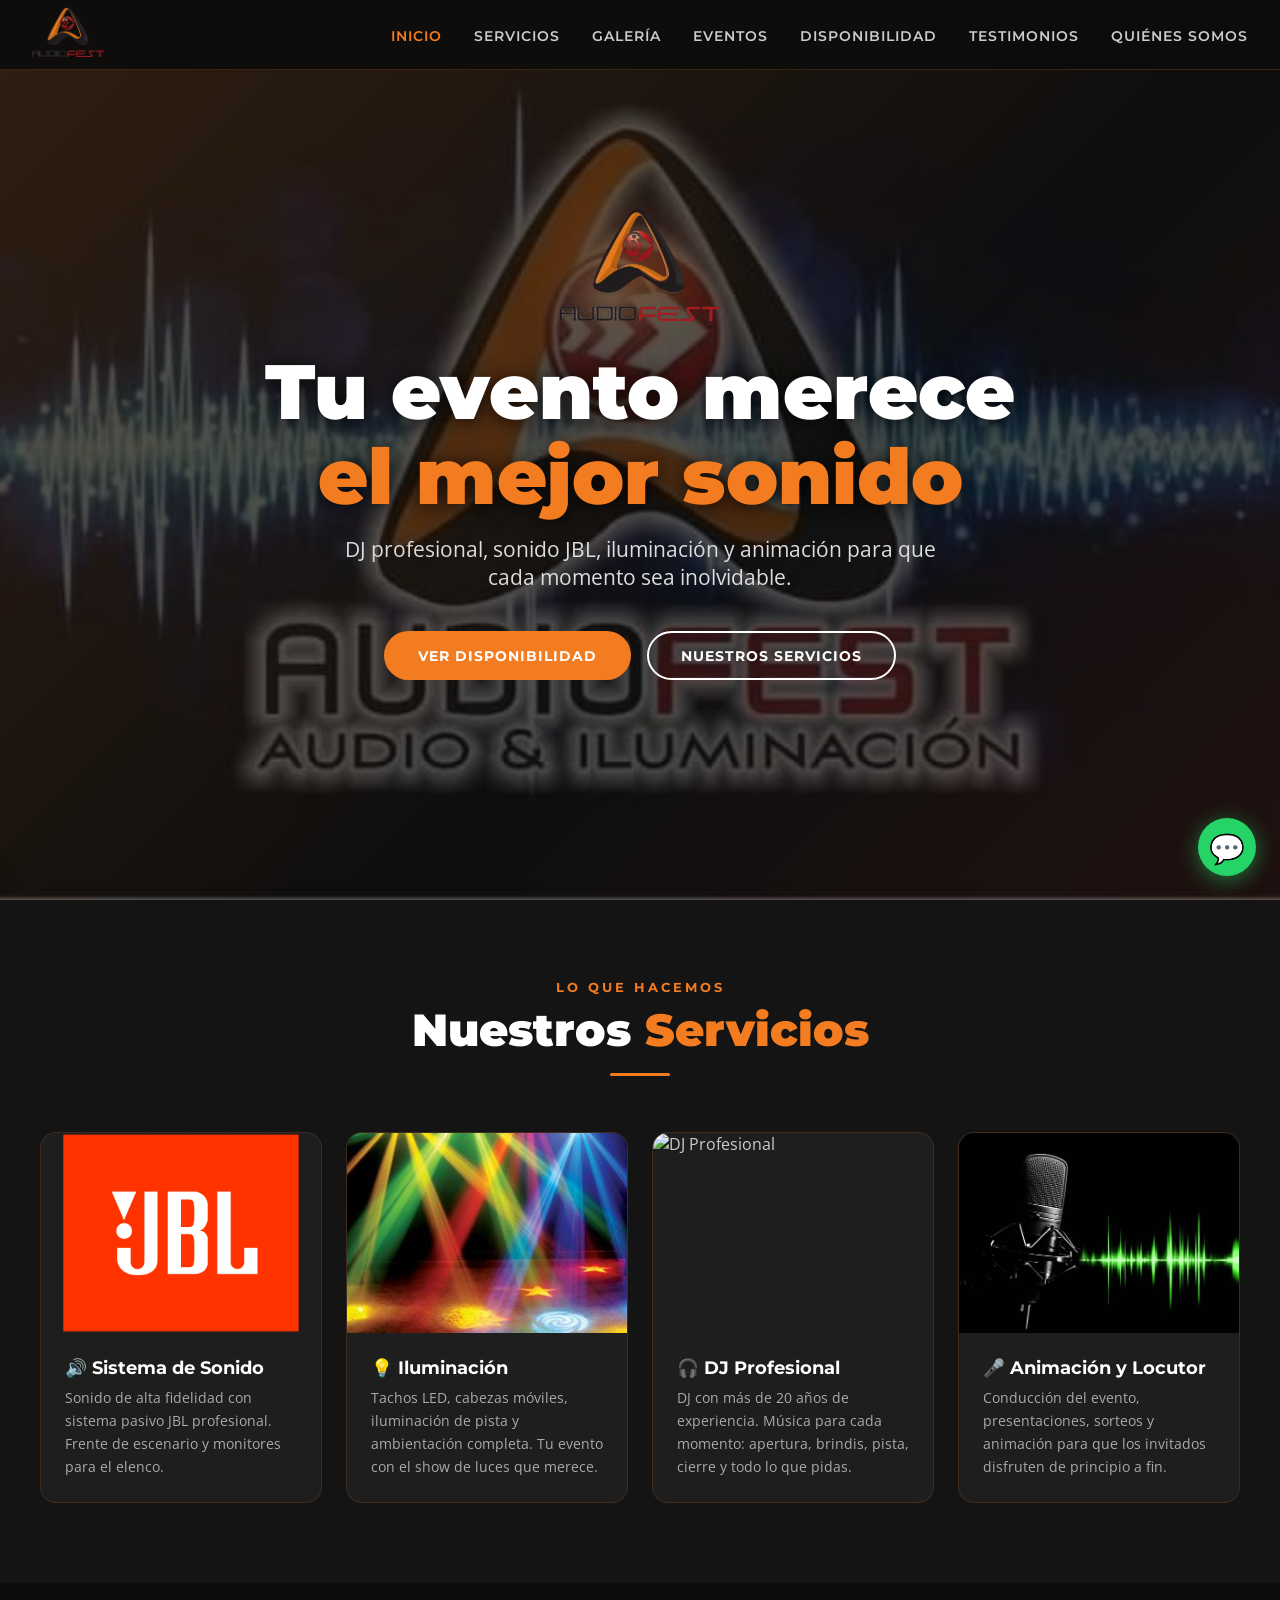
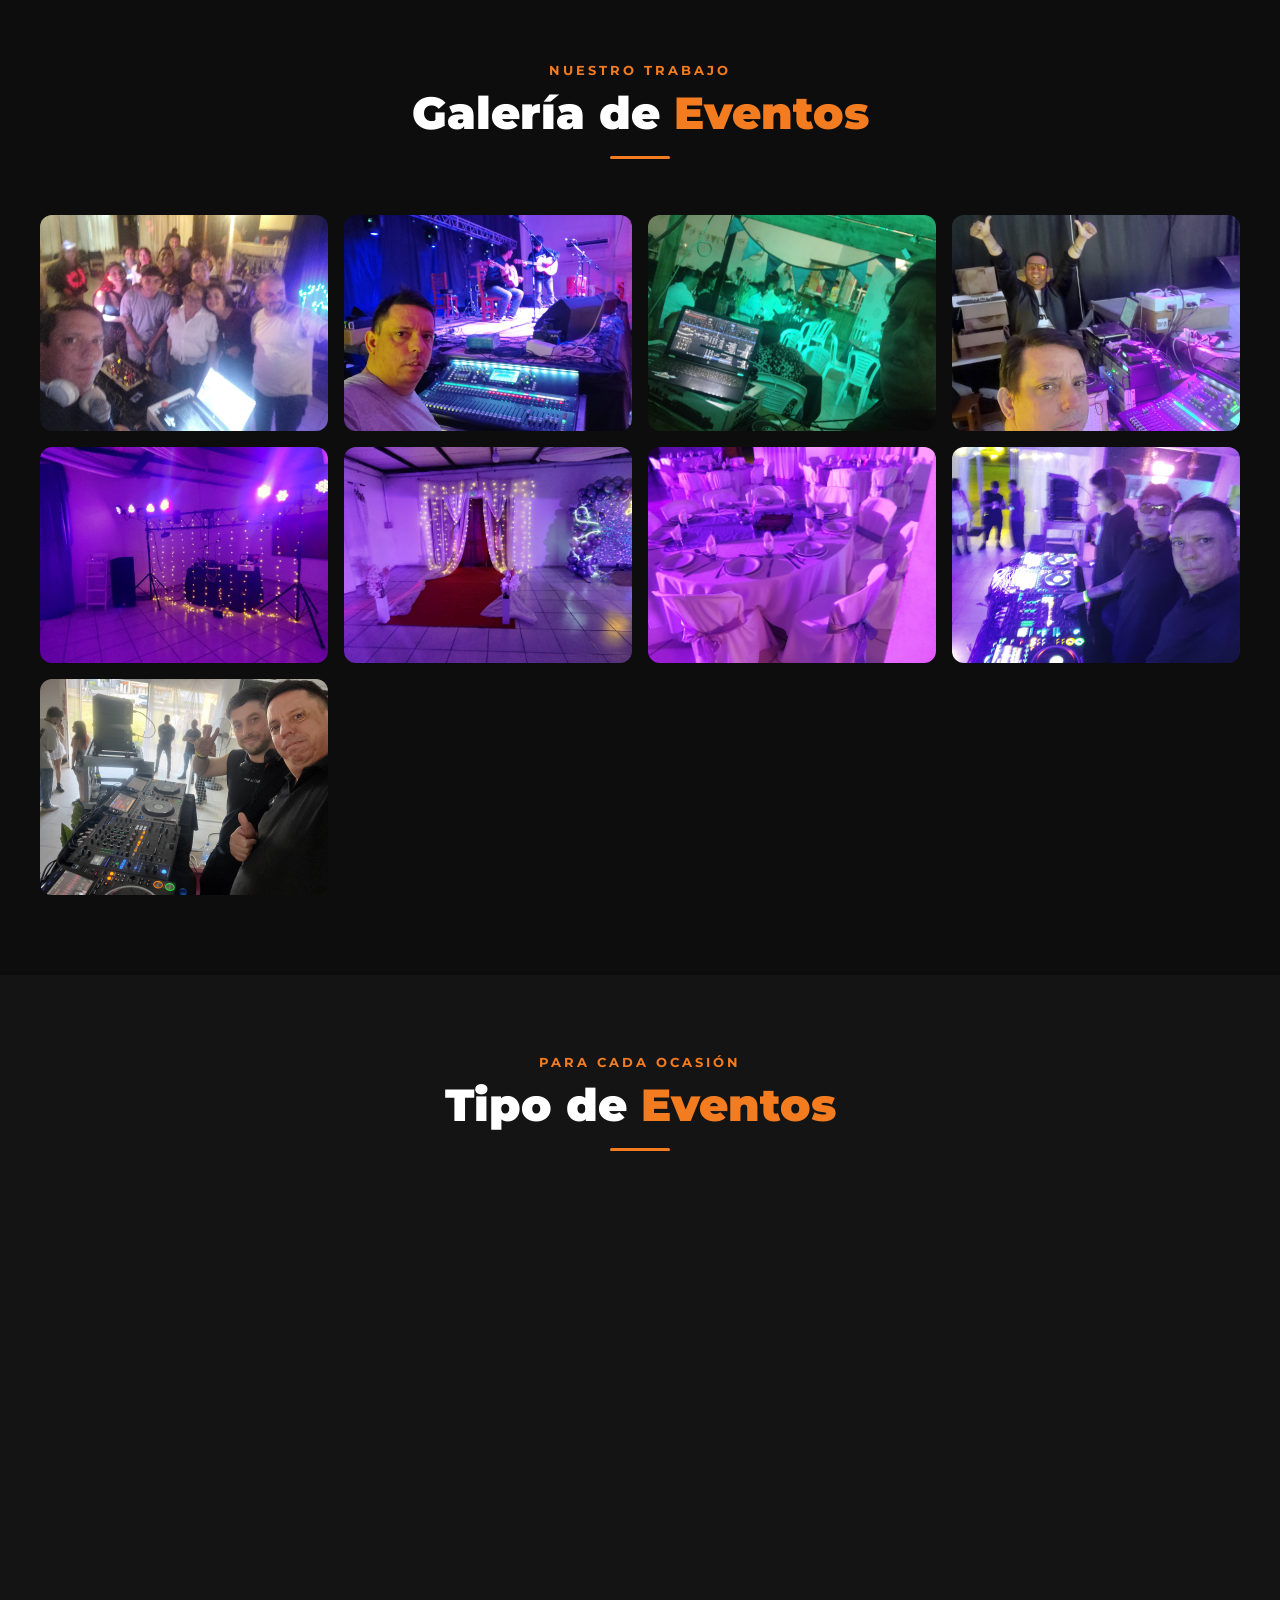
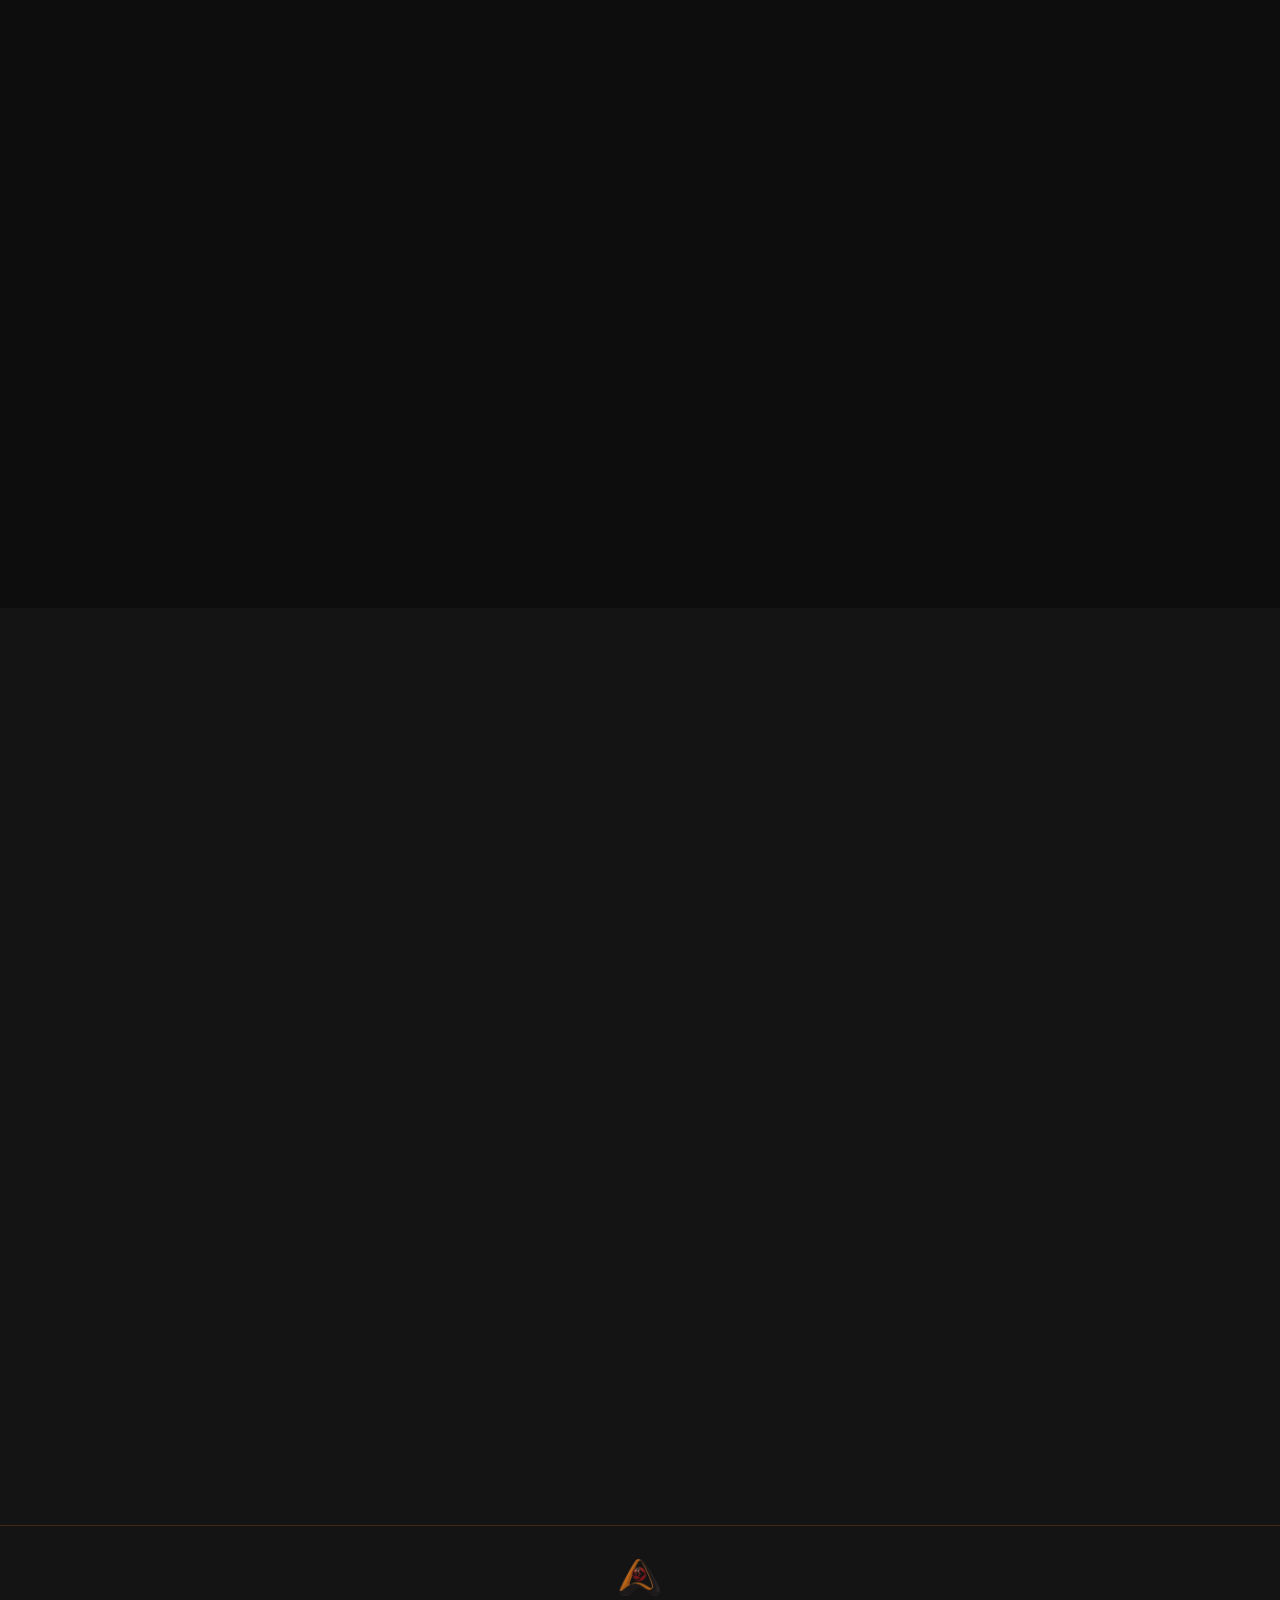
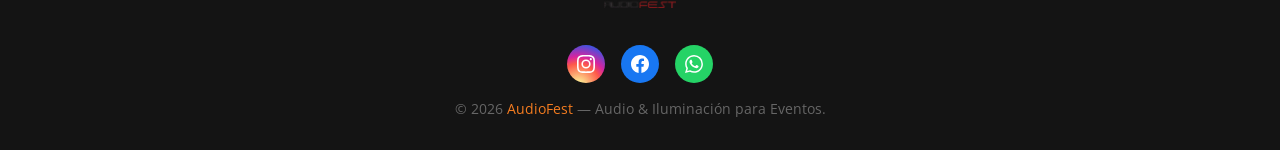
==== index.html @ 9af4e023 "Agregar testimonio de Neftalí Navarro" ====
<!DOCTYPE html>
<html lang="es">
<head>
<meta charset="UTF-8">
<meta name="viewport" content="width=device-width, initial-scale=1.0">
<title>AudioFest — Audio & Iluminación para Eventos</title>
<meta name="google-site-verification" content="d9db3b91c1f3fc4f">
<meta name="description" content="AudioFest — DJ, sonido profesional JBL, iluminación y animación para casamientos, cumpleaños de 15, eventos empresariales y más.">
<link rel="icon" href="logo.png">
<link href="https://fonts.googleapis.com/css2?family=Montserrat:wght@400;600;700;900&family=Open+Sans:wght@400;600&display=swap" rel="stylesheet">
<style>
  :root {
    --naranja: #f47c20;
    --naranja-dark: #d4650e;
    --rojo: #c0392b;
    --negro: #0d0d0d;
    --gris-dark: #141414;
    --gris-mid: #1e1e1e;
    --gris-light: #2a2a2a;
    --blanco: #ffffff;
    --texto: #cccccc;
  }
  *, *::before, *::after { box-sizing: border-box; margin: 0; padding: 0; }
  html { scroll-behavior: smooth; }
  body { font-family: 'Open Sans', sans-serif; background: var(--negro); color: var(--texto); overflow-x: hidden; }

  /* ═══ NAV ═══ */
  nav {
    position: fixed; top: 0; width: 100%; z-index: 1000;
    background: rgba(13,13,13,0.95); backdrop-filter: blur(10px);
    padding: 0 2rem; display: flex; align-items: center; justify-content: space-between;
    height: 70px; border-bottom: 1px solid rgba(244,124,32,0.2);
  }
  .nav-logo img { height: 50px; }
  .nav-links { display: flex; gap: 2rem; list-style: none; }
  .nav-links a {
    color: var(--texto); text-decoration: none; font-family: 'Montserrat', sans-serif;
    font-weight: 600; font-size: .85rem; letter-spacing: 1px; text-transform: uppercase;
    transition: color .3s;
  }
  .nav-links a:hover { color: var(--naranja); }
  .nav-links a.active { color: var(--naranja); }
  .nav-toggle { display: none; flex-direction: column; gap: 5px; cursor: pointer; }
  .nav-toggle span { width: 25px; height: 2px; background: var(--blanco); transition: .3s; }

  /* ═══ HERO ═══ */
  #inicio {
    min-height: 100vh; display: flex; align-items: center; justify-content: center;
    position: relative; overflow: hidden; padding-top: 70px;
  }
  #inicio::before {
    content: ''; position: absolute; inset: 0;
    background: url('hero.jpg') center/cover no-repeat;
    filter: brightness(0.3); z-index: 0;
  }
  #inicio::after {
    content: ''; position: absolute; inset: 0;
    background: linear-gradient(135deg, rgba(244,124,32,0.15) 0%, transparent 60%, rgba(192,57,43,0.1) 100%);
    z-index: 1;
  }
  .hero-content { position: relative; z-index: 2; text-align: center; padding: 2rem; }
  .hero-logo { width: 160px; margin-bottom: 1.5rem; filter: drop-shadow(0 0 30px rgba(244,124,32,0.5)); }
  .hero-title {
    font-family: 'Montserrat', sans-serif; font-weight: 900;
    font-size: clamp(2.5rem, 6vw, 5rem); color: var(--blanco);
    line-height: 1.1; margin-bottom: 1rem;
    text-shadow: 0 2px 20px rgba(0,0,0,0.8);
  }
  .hero-title span { color: var(--naranja); }
  .hero-sub {
    font-size: clamp(1rem, 2vw, 1.3rem); color: #ddd;
    margin-bottom: 2.5rem; max-width: 600px; margin-left: auto; margin-right: auto;
  }
  .hero-btns { display: flex; gap: 1rem; justify-content: center; flex-wrap: wrap; }
  .btn {
    padding: .85rem 2rem; border-radius: 50px; font-family: 'Montserrat', sans-serif;
    font-weight: 700; font-size: .9rem; letter-spacing: 1px; text-transform: uppercase;
    cursor: pointer; text-decoration: none; transition: all .3s; border: 2px solid transparent;
    display: inline-block;
  }
  .btn-primary { background: var(--naranja); color: var(--blanco); }
  .btn-primary:hover { background: var(--naranja-dark); transform: translateY(-2px); box-shadow: 0 8px 25px rgba(244,124,32,0.4); }
  .btn-outline { background: transparent; color: var(--blanco); border-color: var(--blanco); }
  .btn-outline:hover { background: var(--blanco); color: var(--negro); transform: translateY(-2px); }

  /* ═══ SECCIONES ═══ */
  section { padding: 5rem 2rem; }
  .sec-header { text-align: center; margin-bottom: 3.5rem; }
  .sec-eyebrow {
    font-family: 'Montserrat', sans-serif; font-size: .8rem; font-weight: 700;
    letter-spacing: 3px; text-transform: uppercase; color: var(--naranja); margin-bottom: .5rem;
  }
  .sec-title {
    font-family: 'Montserrat', sans-serif; font-size: clamp(1.8rem, 4vw, 2.8rem);
    font-weight: 900; color: var(--blanco); margin-bottom: 1rem;
  }
  .sec-title span { color: var(--naranja); }
  .sec-rule { width: 60px; height: 3px; background: var(--naranja); margin: 0 auto; border-radius: 2px; }

  /* ═══ SERVICIOS ═══ */
  #servicios { background: var(--gris-dark); }
  .cards-grid {
    display: grid; grid-template-columns: repeat(auto-fit, minmax(260px, 1fr));
    gap: 1.5rem; max-width: 1200px; margin: 0 auto;
  }
  .card {
    background: var(--gris-mid); border-radius: 16px; overflow: hidden;
    border: 1px solid rgba(244,124,32,0.15); transition: all .3s;
  }
  .card:hover { transform: translateY(-6px); border-color: var(--naranja); box-shadow: 0 20px 40px rgba(0,0,0,0.4); }
  .card-img { width: 100%; height: 200px; overflow: hidden; }
  .card-img img { width: 100%; height: 100%; object-fit: cover; transition: transform .4s; }
  .card:hover .card-img img { transform: scale(1.05); }
  .card-body { padding: 1.5rem; }
  .card-body h3 { font-family: 'Montserrat', sans-serif; font-size: 1.1rem; font-weight: 700; color: var(--blanco); margin-bottom: .5rem; }
  .card-body p { font-size: .9rem; color: #aaa; line-height: 1.6; }

  /* ═══ GALERÍA ═══ */
  #galeria { background: var(--negro); }
  .gal-grid {
    display: grid; grid-template-columns: repeat(auto-fill, minmax(280px, 1fr));
    gap: 1rem; max-width: 1200px; margin: 0 auto;
  }
  .gal-item {
    position: relative; border-radius: 12px; overflow: hidden;
    aspect-ratio: 4/3; cursor: pointer;
  }
  .gal-item img { width: 100%; height: 100%; object-fit: cover; transition: transform .4s; }
  .gal-item:hover img { transform: scale(1.08); }
  .gal-overlay {
    position: absolute; inset: 0; background: rgba(244,124,32,0.7);
    display: flex; align-items: center; justify-content: center;
    opacity: 0; transition: opacity .3s;
  }
  .gal-item:hover .gal-overlay { opacity: 1; }
  .gal-overlay span { font-size: 2rem; color: var(--blanco); }

  /* ═══ TIPOS DE EVENTOS ═══ */
  #eventos { background: var(--gris-dark); }
  .eventos-grid {
    display: grid; grid-template-columns: repeat(auto-fill, minmax(200px, 1fr));
    gap: 1rem; max-width: 1200px; margin: 0 auto;
  }
  .evento-card {
    background: var(--gris-mid); border-radius: 12px; padding: 1.5rem 1rem;
    text-align: center; border: 1px solid rgba(244,124,32,0.1);
    transition: all .3s; cursor: default;
  }
  .evento-card:hover { border-color: var(--naranja); transform: translateY(-4px); background: var(--gris-light); }
  .evento-card.destacado { border-color: var(--naranja); background: linear-gradient(135deg, rgba(244,124,32,0.15), var(--gris-mid)); }
  .evento-icon { font-size: 2.5rem; margin-bottom: .75rem; }
  .evento-card h3 { font-family: 'Montserrat', sans-serif; font-size: .95rem; font-weight: 700; color: var(--blanco); }
  .evento-badge {
    display: inline-block; margin-top: .5rem; padding: .2rem .7rem;
    background: var(--naranja); color: var(--blanco); border-radius: 20px; font-size: .7rem;
    font-family: 'Montserrat', sans-serif; font-weight: 700; letter-spacing: 1px;
  }

  /* ═══ DISPONIBILIDAD ═══ */
  #disponibilidad { background: var(--negro); }
  .cal-wrap { max-width: 800px; margin: 0 auto; }
  .cal-legend { display: flex; gap: 2rem; justify-content: center; margin-bottom: 2rem; flex-wrap: wrap; }
  .legend-item { display: flex; align-items: center; gap: .5rem; font-size: .9rem; }
  .legend-dot { width: 14px; height: 14px; border-radius: 50%; }
  .dot-libre { background: #27ae60; }
  .dot-ocupado { background: #e74c3c; }
  .cal-container {
    background: var(--gris-mid); border-radius: 16px; overflow: hidden;
    border: 1px solid rgba(244,124,32,0.2); padding: 1.5rem;
  }
  .cal-nav { display: flex; align-items: center; justify-content: space-between; margin-bottom: 1.5rem; }
  .cal-nav button {
    background: var(--gris-light); border: none; color: var(--blanco);
    width: 36px; height: 36px; border-radius: 50%; font-size: 1.1rem;
    cursor: pointer; transition: background .2s;
  }
  .cal-nav button:hover { background: var(--naranja); }
  .cal-month { font-family: 'Montserrat', sans-serif; font-size: 1.2rem; font-weight: 700; color: var(--blanco); }
  .cal-grid-header {
    display: grid; grid-template-columns: repeat(7, 1fr);
    text-align: center; margin-bottom: .5rem;
  }
  .cal-grid-header span {
    font-family: 'Montserrat', sans-serif; font-size: .75rem; font-weight: 700;
    color: var(--naranja); letter-spacing: 1px; padding: .5rem 0;
  }
  .cal-days { display: grid; grid-template-columns: repeat(7, 1fr); gap: 4px; }
  .cal-day {
    aspect-ratio: 1; display: flex; align-items: center; justify-content: center;
    border-radius: 8px; font-size: .9rem; font-family: 'Montserrat', sans-serif;
    font-weight: 600; cursor: default; transition: all .2s;
  }
  .cal-day.empty { background: transparent; }
  .cal-day.libre { background: rgba(39,174,96,0.2); color: #2ecc71; border: 1px solid rgba(39,174,96,0.3); }
  .cal-day.ocupado { background: rgba(231,76,60,0.2); color: #e74c3c; border: 1px solid rgba(231,76,60,0.3); }
  .cal-day.hoy { outline: 2px solid var(--naranja); }
  .cal-day.pasado { opacity: 0.3; }
  .cal-note {
    text-align: center; margin-top: 1.5rem; font-size: .85rem; color: #888;
  }
  .cal-note a { color: var(--naranja); text-decoration: none; }

  /* ═══ FOOTER ═══ */
  footer {
    background: var(--gris-dark); padding: 2rem; text-align: center;
    border-top: 1px solid rgba(244,124,32,0.2);
  }
  footer img { height: 50px; margin-bottom: 1rem; opacity: .8; }
  footer p { font-size: .85rem; color: #666; }
  footer span { color: var(--naranja); }
  .footer-social { display: flex; justify-content: center; gap: 1rem; margin: 1rem 0; }
  .footer-social a {
    width: 38px; height: 38px; border-radius: 50%; background: var(--gris-light);
    display: flex; align-items: center; justify-content: center;
    color: var(--texto); text-decoration: none; font-size: 1rem; transition: all .3s;
  }
  .footer-social a:hover { background: var(--naranja); color: var(--blanco); }

  /* ═══ FADE IN ═══ */
  .fade-up { opacity: 0; transform: translateY(30px); transition: opacity .6s ease, transform .6s ease; }
  .fade-up.visible { opacity: 1; transform: translateY(0); }

  /* ═══ RESPONSIVE ═══ */
  @media (max-width: 768px) {
    #quienes-somos .fade-up > div:first-child { display: none; }
    #quienes-somos .fade-up { grid-template-columns: 1fr !important; }
    .nav-links { display: none; flex-direction: column; position: absolute; top: 70px; left: 0; width: 100%; background: var(--gris-dark); padding: 1.5rem 2rem; gap: 1.2rem; }
    .nav-links.open { display: flex; }
    .nav-toggle { display: flex; }
    .hero-btns { flex-direction: column; align-items: center; }
    .cal-day { font-size: .75rem; }
  }
</style>
</head>
<body>

<!-- NAV -->
<nav>
  <a class="nav-logo" href="#inicio"><img src="logo.png" alt="AudioFest"></a>
  <ul class="nav-links" id="navLinks">
    <li><a href="#inicio">Inicio</a></li>
    <li><a href="#servicios">Servicios</a></li>
    <li><a href="#galeria">Galería</a></li>
    <li><a href="#eventos">Eventos</a></li>
    <li><a href="#disponibilidad">Disponibilidad</a></li>
    <li><a href="#testimonios">Testimonios</a></li>
    <li><a href="#quienes-somos">Quiénes Somos</a></li>
  </ul>
  <div class="nav-toggle" id="navToggle">
    <span></span><span></span><span></span>
  </div>
</nav>

<!-- INICIO / HERO -->
<section id="inicio">
  <div class="hero-content">
    <img src="logo.png" alt="AudioFest" class="hero-logo">
    <h1 class="hero-title">Tu evento merece<br><span>el mejor sonido</span></h1>
    <p class="hero-sub">DJ profesional, sonido JBL, iluminación y animación para que cada momento sea inolvidable.</p>
    <div class="hero-btns">
      <a href="#disponibilidad" class="btn btn-primary">Ver Disponibilidad</a>
      <a href="#servicios" class="btn btn-outline">Nuestros Servicios</a>
    </div>
  </div>
</section>

<!-- SERVICIOS -->
<section id="servicios">
  <div class="sec-header fade-up">
    <p class="sec-eyebrow">Lo que hacemos</p>
    <h2 class="sec-title">Nuestros <span>Servicios</span></h2>
    <div class="sec-rule"></div>
  </div>
  <div class="cards-grid">
    <div class="card fade-up">
      <div class="card-img"><img src="JBL-logo.png" alt="Sistema de Sonido JBL"></div>
      <div class="card-body">
        <h3>🔊 Sistema de Sonido</h3>
        <p>Sonido de alta fidelidad con sistema pasivo JBL profesional. Frente de escenario y monitores para el elenco.</p>
      </div>
    </div>
    <div class="card fade-up">
      <div class="card-img"><img src="iluminacion.jpg" alt="Iluminación"></div>
      <div class="card-body">
        <h3>💡 Iluminación</h3>
        <p>Tachos LED, cabezas móviles, iluminación de pista y ambientación completa. Tu evento con el show de luces que merece.</p>
      </div>
    </div>
    <div class="card fade-up">
      <div class="card-img"><img src="dj.jpg" alt="DJ Profesional"></div>
      <div class="card-body">
        <h3>🎧 DJ Profesional</h3>
        <p>DJ con más de 20 años de experiencia. Música para cada momento: apertura, brindis, pista, cierre y todo lo que pidas.</p>
      </div>
    </div>
    <div class="card fade-up">
      <div class="card-img"><img src="animacion.jpg" alt="Animación y Locutor"></div>
      <div class="card-body">
        <h3>🎤 Animación y Locutor</h3>
        <p>Conducción del evento, presentaciones, sorteos y animación para que los invitados disfruten de principio a fin.</p>
      </div>
    </div>
  </div>
</section>

<!-- GALERÍA -->
<section id="galeria">
  <div class="sec-header fade-up">
    <p class="sec-eyebrow">Nuestro trabajo</p>
    <h2 class="sec-title">Galería de <span>Eventos</span></h2>
    <div class="sec-rule"></div>
  </div>
  <div class="gal-grid">
    <div class="gal-item fade-up">
      <img src="gal1.jpg" alt="Evento AudioFest">
      <div class="gal-overlay"><span>🎉</span></div>
    </div>
    <div class="gal-item fade-up">
      <img src="gal2.jpg" alt="Sonido en vivo">
      <div class="gal-overlay"><span>🎚️</span></div>
    </div>
    <div class="gal-item fade-up">
      <img src="gal3.jpg" alt="DJ set">
      <div class="gal-overlay"><span>🎧</span></div>
    </div>
    <div class="gal-item fade-up">
      <img src="gal4.jpg" alt="Equipo AudioFest">
      <div class="gal-overlay"><span>🤘</span></div>
    </div>
    <div class="gal-item fade-up">
      <img src="gal5.jpg" alt="Iluminación del salón">
      <div class="gal-overlay"><span>💡</span></div>
    </div>
    <div class="gal-item fade-up">
      <img src="gal6.jpg" alt="Decoración de evento">
      <div class="gal-overlay"><span>🎊</span></div>
    </div>
    <div class="gal-item fade-up">
      <img src="gal7.jpg" alt="Salón decorado">
      <div class="gal-overlay"><span>✨</span></div>
    </div>
    <div class="gal-item fade-up">
      <img src="gal8.jpg" alt="DJ en evento">
      <div class="gal-overlay"><span>🎶</span></div>
    </div>
    <div class="gal-item fade-up">
      <img src="gal9.jpg" alt="Equipo DJ">
      <div class="gal-overlay"><span>🔊</span></div>
    </div>
  </div>
</section>

<!-- TIPOS DE EVENTOS -->
<section id="eventos">
  <div class="sec-header fade-up">
    <p class="sec-eyebrow">Para cada ocasión</p>
    <h2 class="sec-title">Tipo de <span>Eventos</span></h2>
    <div class="sec-rule"></div>
  </div>
  <div class="eventos-grid">
    <div class="evento-card destacado fade-up">
      <div class="evento-icon"><img src="quince.jpg" alt="Quinceaños" style="width:70px;height:70px;object-fit:contain;border-radius:8px;background:#fff;padding:4px;"></div>
      <h3>Quinceaños</h3>
      <span class="evento-badge">⭐ DESTACADO</span>
    </div>
    <div class="evento-card destacado fade-up">
      <div class="evento-icon"><img src="casamiento.jpg" alt="Casamientos" style="width:70px;height:70px;object-fit:contain;border-radius:8px;background:#fff;padding:4px;"></div>
      <h3>Casamientos</h3>
      <span class="evento-badge">⭐ DESTACADO</span>
    </div>
    <div class="evento-card destacado fade-up">
      <div class="evento-icon"><img src="empresas.jpg" alt="Eventos Empresariales" style="width:70px;height:70px;object-fit:cover;border-radius:8px;"></div>
      <h3>Eventos Empresariales</h3>
      <span class="evento-badge">⭐ DESTACADO</span>
    </div>
    <div class="evento-card fade-up">
      <div class="evento-icon"><img src="cumple20.jpg" alt="20 años" style="width:70px;height:70px;object-fit:cover;border-radius:8px;"></div>
      <h3>Cumple de 20 años</h3>
    </div>
    <div class="evento-card fade-up">
      <div class="evento-icon"><img src="cumple30.jpg" alt="30 años" style="width:70px;height:70px;object-fit:cover;border-radius:8px;"></div>
      <h3>Cumple de 30 años</h3>
    </div>
    <div class="evento-card fade-up">
      <div class="evento-icon"><img src="cumple40.jpg" alt="40 años" style="width:70px;height:70px;object-fit:cover;border-radius:8px;"></div>
      <h3>Cumple de 40 años</h3>
    </div>
    <div class="evento-card fade-up">
      <div class="evento-icon"><img src="cumple50.jpg" alt="50 años" style="width:70px;height:70px;object-fit:cover;border-radius:8px;"></div>
      <h3>Cumple de 50 años</h3>
    </div>
    <div class="evento-card fade-up">
      <div class="evento-icon"><img src="cumple60.jpg" alt="60 años" style="width:70px;height:70px;object-fit:cover;border-radius:8px;"></div>
      <h3>Cumple de 60 años</h3>
    </div>
    <div class="evento-card fade-up">
      <div class="evento-icon"><img src="cumple70.jpg" alt="70 años" style="width:70px;height:70px;object-fit:cover;border-radius:8px;"></div>
      <h3>Cumple de 70 años</h3>
    </div>
    <div class="evento-card fade-up">
      <div class="evento-icon"><img src="cumple80.jpg" alt="80 años" style="width:70px;height:70px;object-fit:cover;border-radius:8px;"></div>
      <h3>Cumple de 80 años</h3>
    </div>
    <div class="evento-card fade-up">
      <div class="evento-icon"><img src="cumple90.jpg" alt="90 años" style="width:70px;height:70px;object-fit:cover;border-radius:8px;"></div>
      <h3>Cumple de 90 años</h3>
    </div>
    <div class="evento-card fade-up">
      <div class="evento-icon"><img src="cumple100.jpg" alt="100 años" style="width:70px;height:70px;object-fit:cover;border-radius:8px;"></div>
      <h3>Cumple de 100 años</h3>
    </div>
  </div>
</section>

<!-- DISPONIBILIDAD -->
<section id="disponibilidad">
  <div class="sec-header fade-up">
    <p class="sec-eyebrow">Consultá tu fecha</p>
    <h2 class="sec-title">Nuestra <span>Disponibilidad</span></h2>
    <div class="sec-rule"></div>
  </div>
  <div class="cal-wrap fade-up">
    <div class="cal-legend">
      <div class="legend-item"><div class="legend-dot dot-libre"></div><span>Disponible</span></div>
      <div class="legend-dot dot-ocupado" style="width:14px;height:14px;border-radius:50%;"></div><span style="margin-left:.5rem">Ocupado</span>
    </div>
    <div class="cal-container">
      <div class="cal-nav">
        <button id="prevBtn">&#8249;</button>
        <span class="cal-month" id="calMonth"></span>
        <button id="nextBtn">&#8250;</button>
      </div>
      <div class="cal-grid-header">
        <span>Dom</span><span>Lun</span><span>Mar</span><span>Mié</span><span>Jue</span><span>Vie</span><span>Sáb</span>
      </div>
      <div class="cal-days" id="calDays"></div>
      <p id="calStatus" style="text-align:center; margin-top:1rem; font-size:.8rem; color:#888; min-height:1.2em;"></p>
      <p class="cal-note">
        📅 Calendario sincronizado con Google Calendar.<br>
        Hacé clic en una fecha <span style="color:#2ecc71">verde</span> para consultar disponibilidad.
      </p>
    </div>
  </div>
</section>

<!-- MODAL RESERVA -->
<div id="modalReserva" style="display:none; position:fixed; inset:0; z-index:2000; background:rgba(0,0,0,0.85); backdrop-filter:blur(6px); align-items:center; justify-content:center;">
  <div style="background:#1e1e1e; border:1px solid rgba(244,124,32,0.4); border-radius:20px; padding:2rem; width:90%; max-width:480px; position:relative; max-height:90vh; overflow-y:auto;">
    <button onclick="cerrarModal()" style="position:absolute; top:1rem; right:1rem; background:none; border:none; color:#aaa; font-size:1.5rem; cursor:pointer;">✕</button>
    <div style="text-align:center; margin-bottom:1.5rem;">
      <img src="logo.png" style="height:50px; margin-bottom:.5rem;">
      <h3 style="font-family:Montserrat,sans-serif; color:#fff; font-size:1.2rem;">Consulta de Reserva</h3>
      <p style="color:#f47c20; font-size:.9rem; font-family:Montserrat,sans-serif; font-weight:700;" id="modalFecha"></p>
    </div>
    <div style="display:flex; flex-direction:column; gap:1rem;">
      <div>
        <label style="font-size:.8rem; color:#aaa; font-family:Montserrat,sans-serif; letter-spacing:1px; text-transform:uppercase;">Tu nombre *</label>
        <input id="rNombre" type="text" placeholder="Ej: María González" style="width:100%; margin-top:.4rem; padding:.75rem 1rem; background:#2a2a2a; border:1px solid #333; border-radius:8px; color:#fff; font-size:.95rem; outline:none;">
      </div>
      <div>
        <label style="font-size:.8rem; color:#aaa; font-family:Montserrat,sans-serif; letter-spacing:1px; text-transform:uppercase;">Tu teléfono *</label>
        <input id="rTelefono" type="tel" placeholder="Ej: 2657 123456" style="width:100%; margin-top:.4rem; padding:.75rem 1rem; background:#2a2a2a; border:1px solid #333; border-radius:8px; color:#fff; font-size:.95rem; outline:none;">
      </div>
      <div>
        <label style="font-size:.8rem; color:#aaa; font-family:Montserrat,sans-serif; letter-spacing:1px; text-transform:uppercase;">Tipo de evento *</label>
        <select id="rTipo" style="width:100%; margin-top:.4rem; padding:.75rem 1rem; background:#2a2a2a; border:1px solid #333; border-radius:8px; color:#fff; font-size:.95rem; outline:none; appearance:none;">
          <option value="">-- Seleccioná --</option>
          <option>Quinceaños</option>
          <option>Casamiento</option>
          <option>Evento Empresarial</option>
          <option>Cumple de 20 años</option>
          <option>Cumple de 30 años</option>
          <option>Cumple de 40 años</option>
          <option>Cumple de 50 años</option>
          <option>Cumple de 60 años</option>
          <option>Cumple de 70 años</option>
          <option>Cumple de 80 años</option>
          <option>Cumple de 90 años</option>
          <option>Cumple de 100 años</option>
          <option>Otro</option>
        </select>
      </div>
      <div>
        <label style="font-size:.8rem; color:#aaa; font-family:Montserrat,sans-serif; letter-spacing:1px; text-transform:uppercase;">Cantidad de personas estimada</label>
        <select id="rPersonas" style="width:100%; margin-top:.4rem; padding:.75rem 1rem; background:#2a2a2a; border:1px solid #333; border-radius:8px; color:#fff; font-size:.95rem; outline:none; appearance:none;">
          <option value="">-- Seleccioná --</option>
          <option>Menos de 50</option>
          <option>50 a 100</option>
          <option>100 a 200</option>
          <option>Más de 200</option>
        </select>
      </div>
      <div>
        <label style="font-size:.8rem; color:#aaa; font-family:Montserrat,sans-serif; letter-spacing:1px; text-transform:uppercase;">Lugar del evento</label>
        <input id="rLugar" type="text" placeholder="Ej: Salón El Dorado, San Luis" style="width:100%; margin-top:.4rem; padding:.75rem 1rem; background:#2a2a2a; border:1px solid #333; border-radius:8px; color:#fff; font-size:.95rem; outline:none;">
      </div>
      <div>
        <label style="font-size:.8rem; color:#aaa; font-family:Montserrat,sans-serif; letter-spacing:1px; text-transform:uppercase;">Comentarios adicionales</label>
        <textarea id="rComentarios" rows="3" placeholder="Pedidos especiales, horario estimado..." style="width:100%; margin-top:.4rem; padding:.75rem 1rem; background:#2a2a2a; border:1px solid #333; border-radius:8px; color:#fff; font-size:.95rem; outline:none; resize:vertical;"></textarea>
      </div>
      <button onclick="enviarWhatsApp()" style="width:100%; padding:1rem; background:#25d366; border:none; border-radius:10px; color:#fff; font-family:Montserrat,sans-serif; font-weight:700; font-size:1rem; cursor:pointer; letter-spacing:1px; margin-top:.5rem;"
        onmouseover="this.style.background='#1ebe5b'" onmouseout="this.style.background='#25d366'">
        💬 Enviar por WhatsApp
      </button>
      <p style="text-align:center; font-size:.78rem; color:#666;">Se abrirá WhatsApp con tu consulta lista para enviar</p>
    </div>
  </div>
</div>

<!-- TESTIMONIOS -->
<section id="testimonios" style="background:var(--negro);">
  <div class="sec-header fade-up">
    <p class="sec-eyebrow">Lo que dicen de nosotros</p>
    <h2 class="sec-title">Clientes <span>Felices</span></h2>
    <div class="sec-rule"></div>
  </div>
  <div style="max-width:900px;margin:0 auto;display:grid;grid-template-columns:repeat(auto-fit,minmax(260px,1fr));gap:1.5rem;">

    <div class="fade-up" style="background:var(--gris-mid);border:1px solid rgba(244,124,32,0.2);border-radius:16px;padding:1.8rem;position:relative;">
      <div style="font-size:2.5rem;color:var(--naranja);line-height:1;margin-bottom:1rem;">"</div>
      <p style="color:#ccc;line-height:1.7;font-style:italic;margin-bottom:1.2rem;">Son excelente. DJ Seba, lo recomendamos.</p>
      <div style="display:flex;align-items:center;gap:.75rem;">
        <div style="width:42px;height:42px;border-radius:50%;background:var(--naranja);display:flex;align-items:center;justify-content:center;font-family:Montserrat,sans-serif;font-weight:700;color:#fff;font-size:1rem;">R</div>
        <div>
          <p style="font-family:Montserrat,sans-serif;font-weight:700;color:#fff;font-size:.9rem;">Refrigeración SD</p>
          <p style="font-size:.78rem;color:#888;">Cliente de AudioFest</p>
        </div>
      </div>
      <div style="position:absolute;top:1.2rem;right:1.2rem;color:var(--naranja);font-size:.85rem;">★★★★★</div>
    </div>

    <div class="fade-up" style="background:var(--gris-mid);border:1px solid rgba(244,124,32,0.2);border-radius:16px;padding:1.8rem;position:relative;">
      <div style="font-size:2.5rem;color:var(--naranja);line-height:1;margin-bottom:1rem;">"</div>
      <p style="color:#ccc;line-height:1.7;font-style:italic;margin-bottom:1.2rem;">¡Vamos por todo amigo esta temporada!</p>
      <div style="display:flex;align-items:center;gap:.75rem;">
        <div style="width:42px;height:42px;border-radius:50%;background:var(--naranja);display:flex;align-items:center;justify-content:center;font-family:Montserrat,sans-serif;font-weight:700;color:#fff;font-size:1rem;">R</div>
        <div>
          <p style="font-family:Montserrat,sans-serif;font-weight:700;color:#fff;font-size:.9rem;">Romina Ayelén García</p>
          <p style="font-size:.78rem;color:#888;">Cliente de AudioFest</p>
        </div>
      </div>
      <div style="position:absolute;top:1.2rem;right:1.2rem;color:var(--naranja);font-size:.85rem;">★★★★★</div>
    </div>

    <div class="fade-up" style="background:var(--gris-mid);border:1px solid rgba(244,124,32,0.2);border-radius:16px;padding:1.8rem;position:relative;">
      <div style="font-size:2.5rem;color:var(--naranja);line-height:1;margin-bottom:1rem;">"</div>
      <p style="color:#ccc;line-height:1.7;font-style:italic;margin-bottom:1.2rem;">¡Sebas... lo mejor de lo mejor!</p>
      <div style="display:flex;align-items:center;gap:.75rem;">
        <div style="width:42px;height:42px;border-radius:50%;background:var(--naranja);display:flex;align-items:center;justify-content:center;font-family:Montserrat,sans-serif;font-weight:700;color:#fff;font-size:1rem;">L</div>
        <div>
          <p style="font-family:Montserrat,sans-serif;font-weight:700;color:#fff;font-size:.9rem;">Lidia Basiluk</p>
          <p style="font-size:.78rem;color:#888;">Cliente de AudioFest</p>
        </div>
      </div>
      <div style="position:absolute;top:1.2rem;right:1.2rem;color:var(--naranja);font-size:.85rem;">★★★★★</div>
    </div>

    <div class="fade-up" style="background:var(--gris-mid);border:1px solid rgba(244,124,32,0.2);border-radius:16px;padding:1.8rem;position:relative;">
      <div style="font-size:2.5rem;color:var(--naranja);line-height:1;margin-bottom:1rem;">"</div>
      <p style="color:#ccc;line-height:1.7;font-style:italic;margin-bottom:1.2rem;">¡Genio Seba! Muchas gracias por la buena onda. ¡Pasamos una noche espectacular!</p>
      <div style="display:flex;align-items:center;gap:.75rem;">
        <div style="width:42px;height:42px;border-radius:50%;background:var(--naranja);display:flex;align-items:center;justify-content:center;font-family:Montserrat,sans-serif;font-weight:700;color:#fff;font-size:1rem;">N</div>
        <div>
          <p style="font-family:Montserrat,sans-serif;font-weight:700;color:#fff;font-size:.9rem;">Neftalí Navarro</p>
          <p style="font-size:.78rem;color:#888;">Cliente de AudioFest</p>
        </div>
      </div>
      <div style="position:absolute;top:1.2rem;right:1.2rem;color:var(--naranja);font-size:.85rem;">★★★★★</div>
    </div>

  </div>
</section>

<!-- QUIÉNES SOMOS -->
<section id="quienes-somos" style="background:var(--gris-dark);">
  <div class="sec-header fade-up">
    <p class="sec-eyebrow">Conocenos</p>
    <h2 class="sec-title">Quiénes <span>Somos</span></h2>
    <div class="sec-rule"></div>
  </div>
  <div style="max-width:900px;margin:0 auto;display:grid;grid-template-columns:1fr 1fr;gap:3rem;align-items:center;" class="fade-up">
    <div>
      <img src="logo.png" alt="AudioFest" style="width:100%;max-width:300px;display:block;margin:0 auto;filter:drop-shadow(0 0 30px rgba(244,124,32,0.4));">
    </div>
    <div>
      <h3 style="font-family:Montserrat,sans-serif;font-size:1.6rem;font-weight:900;color:#fff;margin-bottom:1rem;">
        Más de <span style="color:var(--naranja)">20 años</span> haciendo sonar tus momentos
      </h3>
      <p style="color:#bbb;line-height:1.8;margin-bottom:1.5rem;">
        <strong style="color:#fff;">AudioFest</strong> nació de la pasión por la música y los eventos. Con más de dos décadas de trayectoria, hemos sido parte de miles de celebraciones únicas en San Luis y la región: quinceaños, casamientos, eventos empresariales y cumpleaños de todas las décadas.
      </p>
      <p style="color:#bbb;line-height:1.8;margin-bottom:2rem;">
        Nuestro compromiso es que cada evento sea <strong style="color:var(--naranja)">inolvidable</strong>: con el mejor sonido, la iluminación perfecta y la energía que solo la experiencia puede dar.
      </p>
      <div style="background:var(--gris-mid);border:1px solid rgba(244,124,32,0.2);border-radius:16px;padding:1.5rem;">
        <p style="font-family:Montserrat,sans-serif;font-weight:700;color:#fff;font-size:1.05rem;margin-bottom:.75rem;">📋 Información de contacto</p>
        <p style="color:#bbb;margin-bottom:.4rem;">👤 <strong style="color:#fff;">Sebastián Tesan</strong></p>
        <p style="color:#bbb;margin-bottom:.4rem;">📍 Riobamba 72, Depto. C — Villa Mercedes, San Luis (5730)</p>
        <p style="color:#bbb;margin-bottom:1rem;">📱 <a href="https://wa.me/5492657295032" target="_blank" style="color:var(--naranja);text-decoration:none;">2657 295032</a></p>
        <a href="https://wa.me/5492657295032?text=Hola%20AudioFest!%20Quiero%20consultar%20sobre%20sus%20servicios." target="_blank"
          style="display:inline-block;padding:.75rem 1.5rem;background:#25d366;border-radius:50px;color:#fff;font-family:Montserrat,sans-serif;font-weight:700;font-size:.9rem;text-decoration:none;letter-spacing:1px;">
          💬 Escribinos por WhatsApp
        </a>
      </div>
    </div>
  </div>
</section>

<!-- FOOTER -->
<footer>
  <img src="logo.png" alt="AudioFest">
  <div class="footer-social">
    <a href="https://www.instagram.com/audiofestvm/" target="_blank" title="Instagram" style="background:radial-gradient(circle at 30% 107%, #fdf497 0%, #fdf497 5%, #fd5949 45%, #d6249f 60%, #285AEB 90%);"><svg xmlns="http://www.w3.org/2000/svg" width="18" height="18" viewBox="0 0 24 24" fill="white"><path d="M12 2.163c3.204 0 3.584.012 4.85.07 3.252.148 4.771 1.691 4.919 4.919.058 1.265.069 1.645.069 4.849 0 3.205-.012 3.584-.069 4.849-.149 3.225-1.664 4.771-4.919 4.919-1.266.058-1.644.07-4.85.07-3.204 0-3.584-.012-4.849-.07-3.26-.149-4.771-1.699-4.919-4.92-.058-1.265-.07-1.644-.07-4.849 0-3.204.013-3.583.07-4.849.149-3.227 1.664-4.771 4.919-4.919 1.266-.057 1.645-.069 4.849-.069zM12 0C8.741 0 8.333.014 7.053.072 2.695.272.273 2.69.073 7.052.014 8.333 0 8.741 0 12c0 3.259.014 3.668.072 4.948.2 4.358 2.618 6.78 6.98 6.98C8.333 23.986 8.741 24 12 24c3.259 0 3.668-.014 4.948-.072 4.354-.2 6.782-2.618 6.979-6.98.059-1.28.073-1.689.073-4.948 0-3.259-.014-3.667-.072-4.947-.196-4.354-2.617-6.78-6.979-6.98C15.668.014 15.259 0 12 0zm0 5.838a6.162 6.162 0 100 12.324 6.162 6.162 0 000-12.324zM12 16a4 4 0 110-8 4 4 0 010 8zm6.406-11.845a1.44 1.44 0 100 2.881 1.44 1.44 0 000-2.881z"/></svg></a>
    <a href="https://www.facebook.com/AudioFestVM" target="_blank" title="Facebook" style="background:#1877f2;"><svg xmlns="http://www.w3.org/2000/svg" width="18" height="18" viewBox="0 0 24 24" fill="white"><path d="M24 12.073C24 5.405 18.627 0 12 0S0 5.405 0 12.073C0 18.1 4.388 23.094 10.125 24v-8.437H7.078v-3.49h3.047V9.41c0-3.025 1.792-4.697 4.533-4.697 1.312 0 2.686.235 2.686.235v2.97h-1.513c-1.491 0-1.956.93-1.956 1.874v2.25h3.328l-.532 3.49h-2.796V24C19.612 23.094 24 18.1 24 12.073z"/></svg></a>
    <a href="https://wa.me/5492657295032" target="_blank" title="WhatsApp" style="background:#25d366;"><svg xmlns="http://www.w3.org/2000/svg" width="18" height="18" viewBox="0 0 24 24" fill="white"><path d="M17.472 14.382c-.297-.149-1.758-.867-2.03-.967-.273-.099-.471-.148-.67.15-.197.297-.767.966-.94 1.164-.173.199-.347.223-.644.075-.297-.15-1.255-.463-2.39-1.475-.883-.788-1.48-1.761-1.653-2.059-.173-.297-.018-.458.13-.606.134-.133.298-.347.446-.52.149-.174.198-.298.298-.497.099-.198.05-.371-.025-.52-.075-.149-.669-1.612-.916-2.207-.242-.579-.487-.5-.669-.51-.173-.008-.371-.01-.57-.01-.198 0-.52.074-.792.372-.272.297-1.04 1.016-1.04 2.479 0 1.462 1.065 2.875 1.213 3.074.149.198 2.096 3.2 5.077 4.487.709.306 1.262.489 1.694.625.712.227 1.36.195 1.871.118.571-.085 1.758-.719 2.006-1.413.248-.694.248-1.289.173-1.413-.074-.124-.272-.198-.57-.347m-5.421 7.403h-.004a9.87 9.87 0 01-5.031-1.378l-.361-.214-3.741.982.998-3.648-.235-.374a9.86 9.86 0 01-1.51-5.26c.001-5.45 4.436-9.884 9.888-9.884 2.64 0 5.122 1.03 6.988 2.898a9.825 9.825 0 012.893 6.994c-.003 5.45-4.437 9.884-9.885 9.884m8.413-18.297A11.815 11.815 0 0012.05 0C5.495 0 .16 5.335.157 11.892c0 2.096.547 4.142 1.588 5.945L.057 24l6.305-1.654a11.882 11.882 0 005.683 1.448h.005c6.554 0 11.89-5.335 11.893-11.893a11.821 11.821 0 00-3.48-8.413z"/></svg></a>
  </div>
  <p>&copy; 2026 <span>AudioFest</span> — Audio & Iluminación para Eventos.</p>
</footer>

<!-- BOTÓN FLOTANTE WHATSAPP -->
<a href="https://wa.me/5492657295032?text=Hola%20AudioFest!%20Quiero%20consultar%20sobre%20sus%20servicios." target="_blank"
  style="position:fixed;bottom:1.5rem;right:1.5rem;z-index:999;width:58px;height:58px;background:#25d366;border-radius:50%;display:flex;align-items:center;justify-content:center;box-shadow:0 4px 20px rgba(37,211,102,0.5);text-decoration:none;font-size:1.8rem;transition:transform .3s;"
  onmouseover="this.style.transform='scale(1.1)'" onmouseout="this.style.transform='scale(1)'">
  💬
</a>

<script>
  // ═══ NAV TOGGLE ═══
  document.getElementById('navToggle').addEventListener('click', () => {
    document.getElementById('navLinks').classList.toggle('open');
  });

  // ═══ ACTIVE NAV ON SCROLL ═══
  const sections = document.querySelectorAll('section[id]');
  const navLinks = document.querySelectorAll('.nav-links a');
  window.addEventListener('scroll', () => {
    let current = '';
    sections.forEach(s => { if (window.scrollY >= s.offsetTop - 100) current = s.id; });
    navLinks.forEach(a => {
      a.classList.remove('active');
      if (a.getAttribute('href') === '#' + current) a.classList.add('active');
    });
  });

  // ═══ FADE UP ON SCROLL ═══
  const observer = new IntersectionObserver(entries => {
    entries.forEach(e => { if (e.isIntersecting) e.target.classList.add('visible'); });
  }, { threshold: 0.1 });
  document.querySelectorAll('.fade-up').forEach(el => observer.observe(el));

  // ═══ CALENDARIO CON GOOGLE CALENDAR ═══
  const CALENDAR_ID = 'stintegradosinf@gmail.com';
  const API_KEY = 'AIzaSyAAtdAUvZfQt3Holt1H_8ERclJ6G3W3GrU';

  let ocupados = new Set();
  let currentDate = new Date();
  let viewYear = currentDate.getFullYear();
  let viewMonth = currentDate.getMonth();
  const meses = ['Enero','Febrero','Marzo','Abril','Mayo','Junio','Julio','Agosto','Septiembre','Octubre','Noviembre','Diciembre'];

  async function fetchEventos() {
    const statusEl = document.getElementById("calStatus");
    try {
      const now = new Date();
      const timeMin = new Date(now.getFullYear(), now.getMonth(), 1).toISOString();
      const timeMax = new Date(now.getFullYear() + 1, now.getMonth() + 1, 1).toISOString();
      const url = `https://www.googleapis.com/calendar/v3/calendars/${encodeURIComponent(CALENDAR_ID)}/events?key=${API_KEY}&timeMin=${timeMin}&timeMax=${timeMax}&singleEvents=true&orderBy=startTime&maxResults=250`;
      const res = await fetch(url);
      const data = await res.json();
      if (data.error) {
        console.warn("Error Calendar API:", data.error.message);
        if (statusEl) statusEl.textContent = "⚠️ Error API: " + data.error.message;
        renderCal(); return;
      }
      if (data.items && data.items.length > 0) {
        if (statusEl) statusEl.textContent = "✅ " + data.items.length + " evento(s) cargado(s)";
        data.items.forEach(ev => {
          // Usar substring para evitar problemas de timezone con Argentina -03:00
          const start = ev.start.date || ev.start.dateTime.substring(0, 10);
          const end   = ev.end.date   || ev.end.dateTime.substring(0, 10);
          const [sy, sm, sd] = start.split('-').map(Number);
          const [ey, em, ed] = end.split('-').map(Number);
          let cur = new Date(sy, sm-1, sd);
          const fin = new Date(ey, em-1, ed);
          while (cur <= fin) {
            const yy = cur.getFullYear();
            const mm = String(cur.getMonth()+1).padStart(2,'0');
            const dd = String(cur.getDate()).padStart(2,'0');
            ocupados.add(`${yy}-${mm}-${dd}`);
            cur.setDate(cur.getDate() + 1);
          }
        });
      } else {
        if (statusEl) statusEl.textContent = "📅 Sin eventos en Google Calendar";
      }
    } catch(e) {
      console.warn("Error Google Calendar:", e);
      if (statusEl) statusEl.textContent = "⚠️ No se pudo conectar con Google Calendar";
    }
    renderCal();
  }

  function renderCal() {
    const calMonth = document.getElementById('calMonth');
    const calDays = document.getElementById('calDays');
    calMonth.textContent = meses[viewMonth] + ' ' + viewYear;
    calDays.innerHTML = '';

    const firstDay = new Date(viewYear, viewMonth, 1).getDay();
    const daysInMonth = new Date(viewYear, viewMonth + 1, 0).getDate();
    const today = new Date();

    for (let i = 0; i < firstDay; i++) {
      const el = document.createElement('div');
      el.className = 'cal-day empty';
      calDays.appendChild(el);
    }

    for (let d = 1; d <= daysInMonth; d++) {
      const el = document.createElement('div');
      const dateStr = viewYear + '-' + String(viewMonth+1).padStart(2,'0') + '-' + String(d).padStart(2,'0');
      const thisDate = new Date(viewYear, viewMonth, d);
      const isPast = thisDate < new Date(today.getFullYear(), today.getMonth(), today.getDate());
      const isToday = thisDate.toDateString() === today.toDateString();
      const isOcupado = ocupados.has(dateStr);
      const isSabDom = thisDate.getDay() === 0 || thisDate.getDay() === 6;

      el.textContent = d;

      if (isPast) {
        el.className = 'cal-day pasado';
      } else if (isOcupado) {
        el.className = 'cal-day ocupado';
        el.title = 'Fecha ocupada';
      } else {
        el.className = 'cal-day libre';
        el.title = 'Disponible — clic para consultar';
      }

      if (isToday) el.classList.add('hoy');

      // Click en días libres → abrir modal
      if (!isPast && !isOcupado) {
        el.style.cursor = 'pointer';
        el.title = 'Clic para consultar esta fecha';
        el.addEventListener('click', () => abrirModal(dateStr));
      }

      calDays.appendChild(el);
    }
  }

  document.getElementById('prevBtn').addEventListener('click', () => {
    viewMonth--;
    if (viewMonth < 0) { viewMonth = 11; viewYear--; }
    renderCal();
  });
  document.getElementById('nextBtn').addEventListener('click', () => {
    viewMonth++;
    if (viewMonth > 11) { viewMonth = 0; viewYear++; }
    renderCal();
  });

  fetchEventos();

  // ═══ MODAL RESERVA ═══
  const meses2 = ['enero','febrero','marzo','abril','mayo','junio','julio','agosto','septiembre','octubre','noviembre','diciembre'];
  let fechaSeleccionada = '';

  function abrirModal(dateStr) {
    fechaSeleccionada = dateStr;
    const [y, m, d] = dateStr.split('-');
    document.getElementById('modalFecha').textContent = '📅 Fecha seleccionada: ' + d + ' de ' + meses2[parseInt(m)-1] + ' de ' + y;
    document.getElementById('rNombre').value = '';
    document.getElementById('rTelefono').value = '';
    document.getElementById('rTipo').value = '';
    document.getElementById('rPersonas').value = '';
    document.getElementById('rLugar').value = '';
    document.getElementById('rComentarios').value = '';
    const modal = document.getElementById('modalReserva');
    modal.style.display = 'flex';
    document.body.style.overflow = 'hidden';
  }

  function cerrarModal() {
    document.getElementById('modalReserva').style.display = 'none';
    document.body.style.overflow = '';
  }

  document.getElementById('modalReserva').addEventListener('click', function(e) {
    if (e.target === this) cerrarModal();
  });

  function enviarWhatsApp() {
    const nombre = document.getElementById('rNombre').value.trim();
    const telefono = document.getElementById('rTelefono').value.trim();
    const tipo = document.getElementById('rTipo').value;
    if (!nombre || !telefono || !tipo) {
      alert('Por favor completá los campos obligatorios (nombre, teléfono y tipo de evento).');
      return;
    }
    const personas = document.getElementById('rPersonas').value || 'No especificado';
    const lugar = document.getElementById('rLugar').value.trim() || 'No especificado';
    const comentarios = document.getElementById('rComentarios').value.trim() || 'Ninguno';
    const [y, m, d] = fechaSeleccionada.split('-');
    const fechaTexto = d + ' de ' + meses2[parseInt(m)-1] + ' de ' + y;

    const msg = `Hola AudioFest! 👋 Quiero consultar disponibilidad para:

📅 *Fecha:* ${fechaTexto}
👤 *Nombre:* ${nombre}
📱 *Teléfono:* ${telefono}
🎉 *Tipo de evento:* ${tipo}
👥 *Personas estimadas:* ${personas}
📍 *Lugar:* ${lugar}
💬 *Comentarios:* ${comentarios}

¡Quedo a la espera de su respuesta!`;

    const url = 'https://wa.me/5492657295032?text=' + encodeURIComponent(msg);
    window.open(url, '_blank');
    cerrarModal();
  }
</script>
</body>
</html>
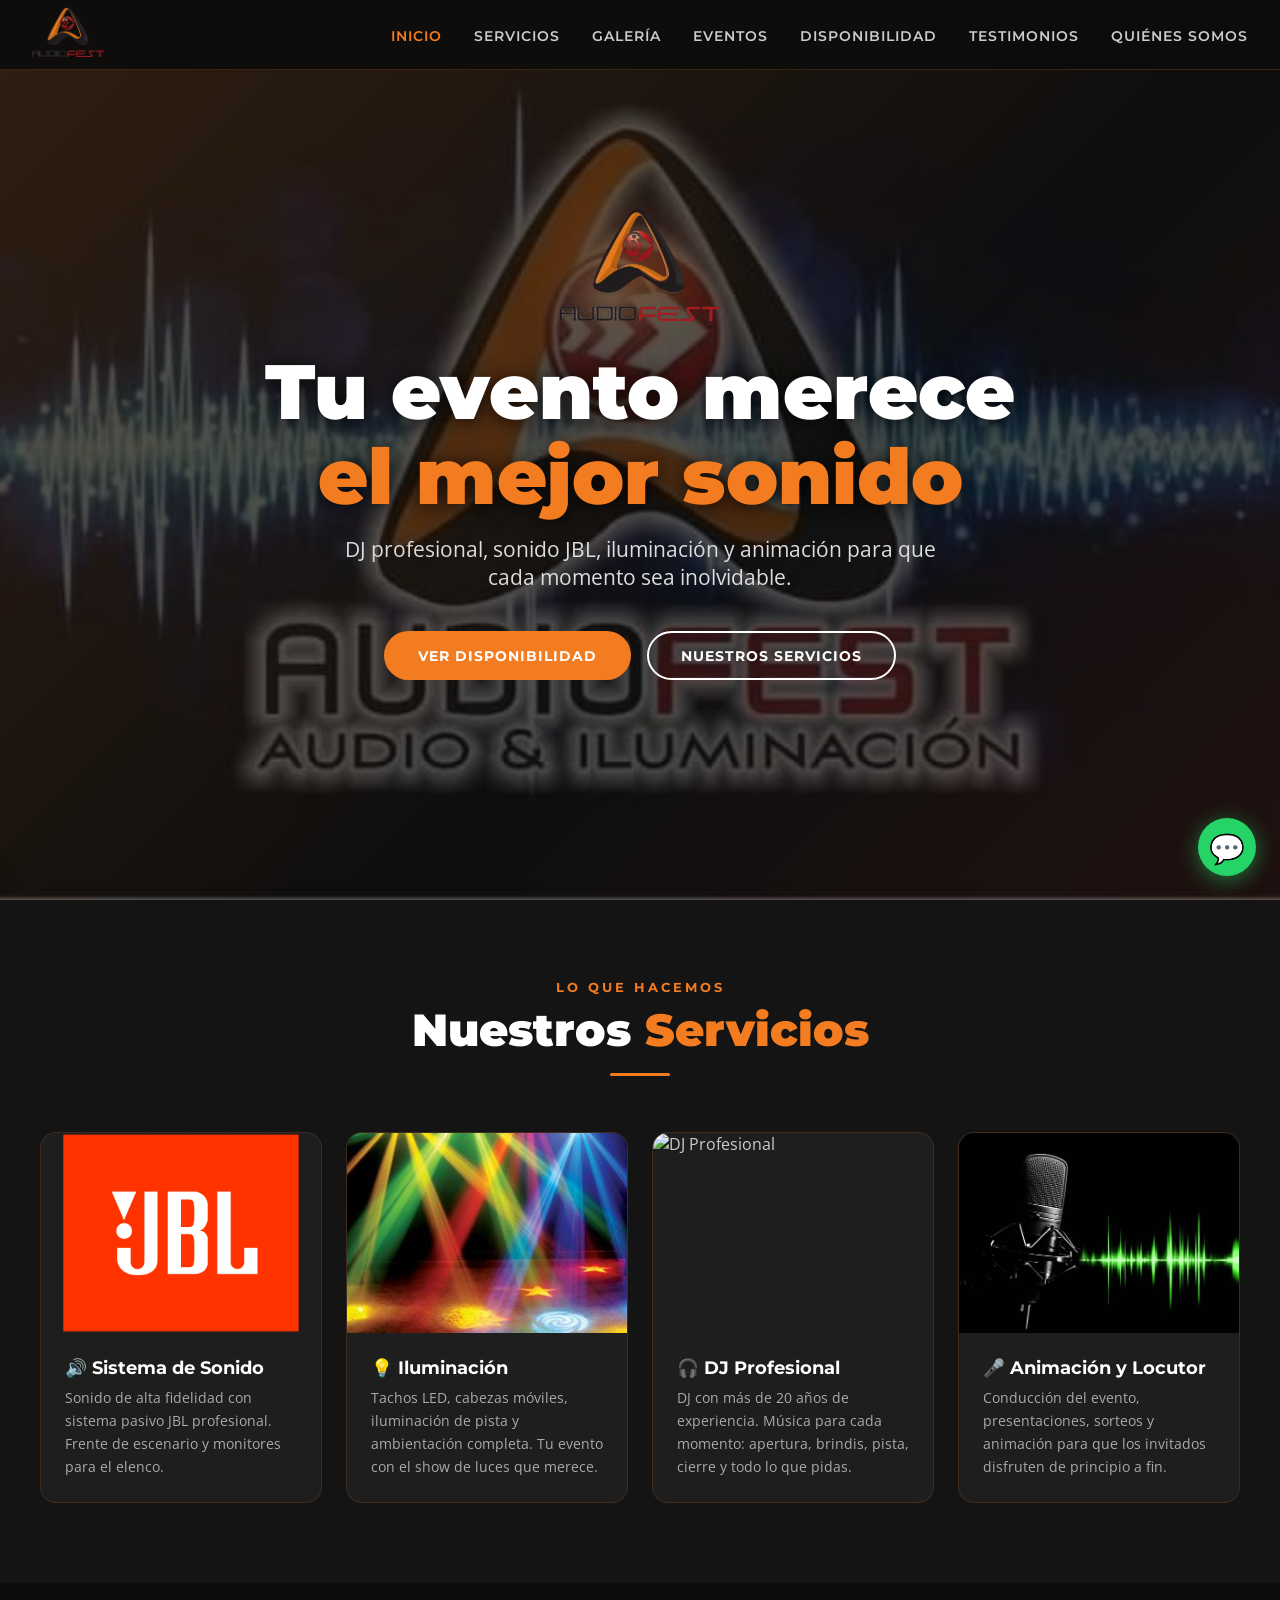
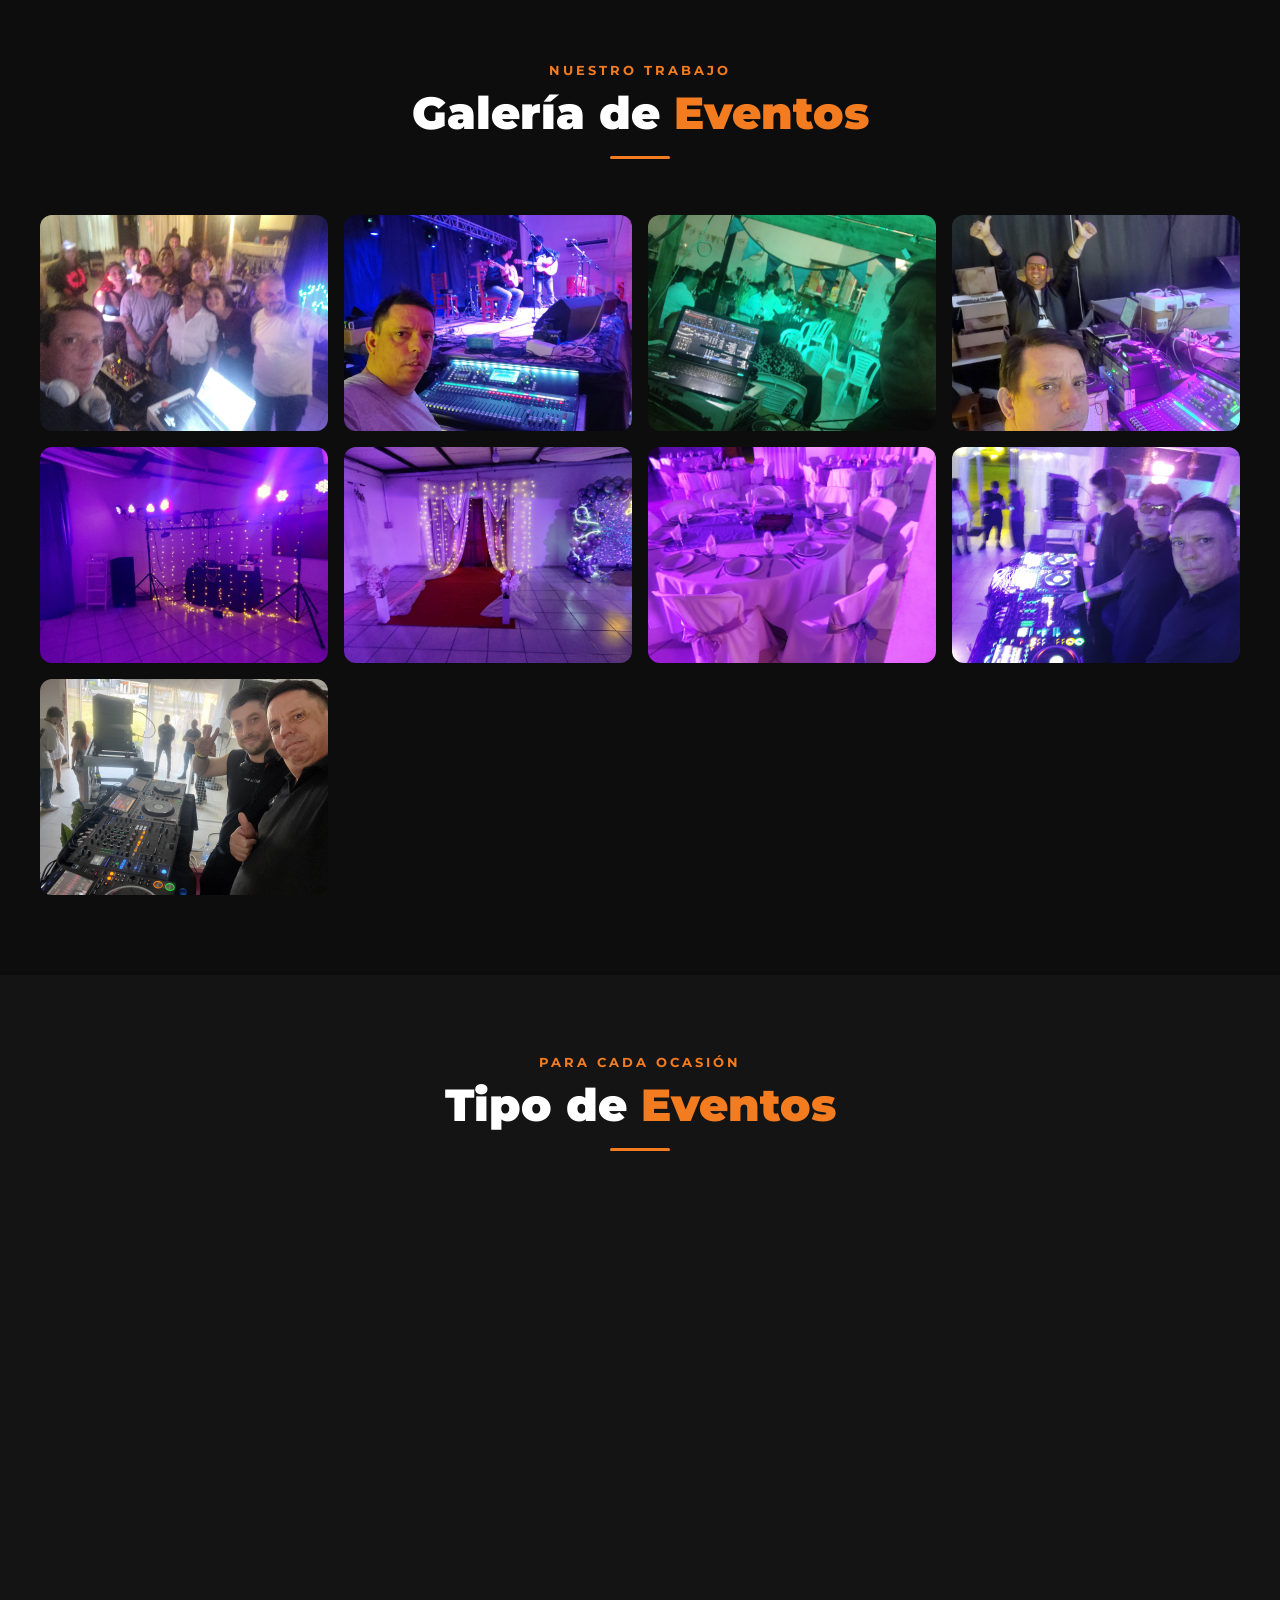
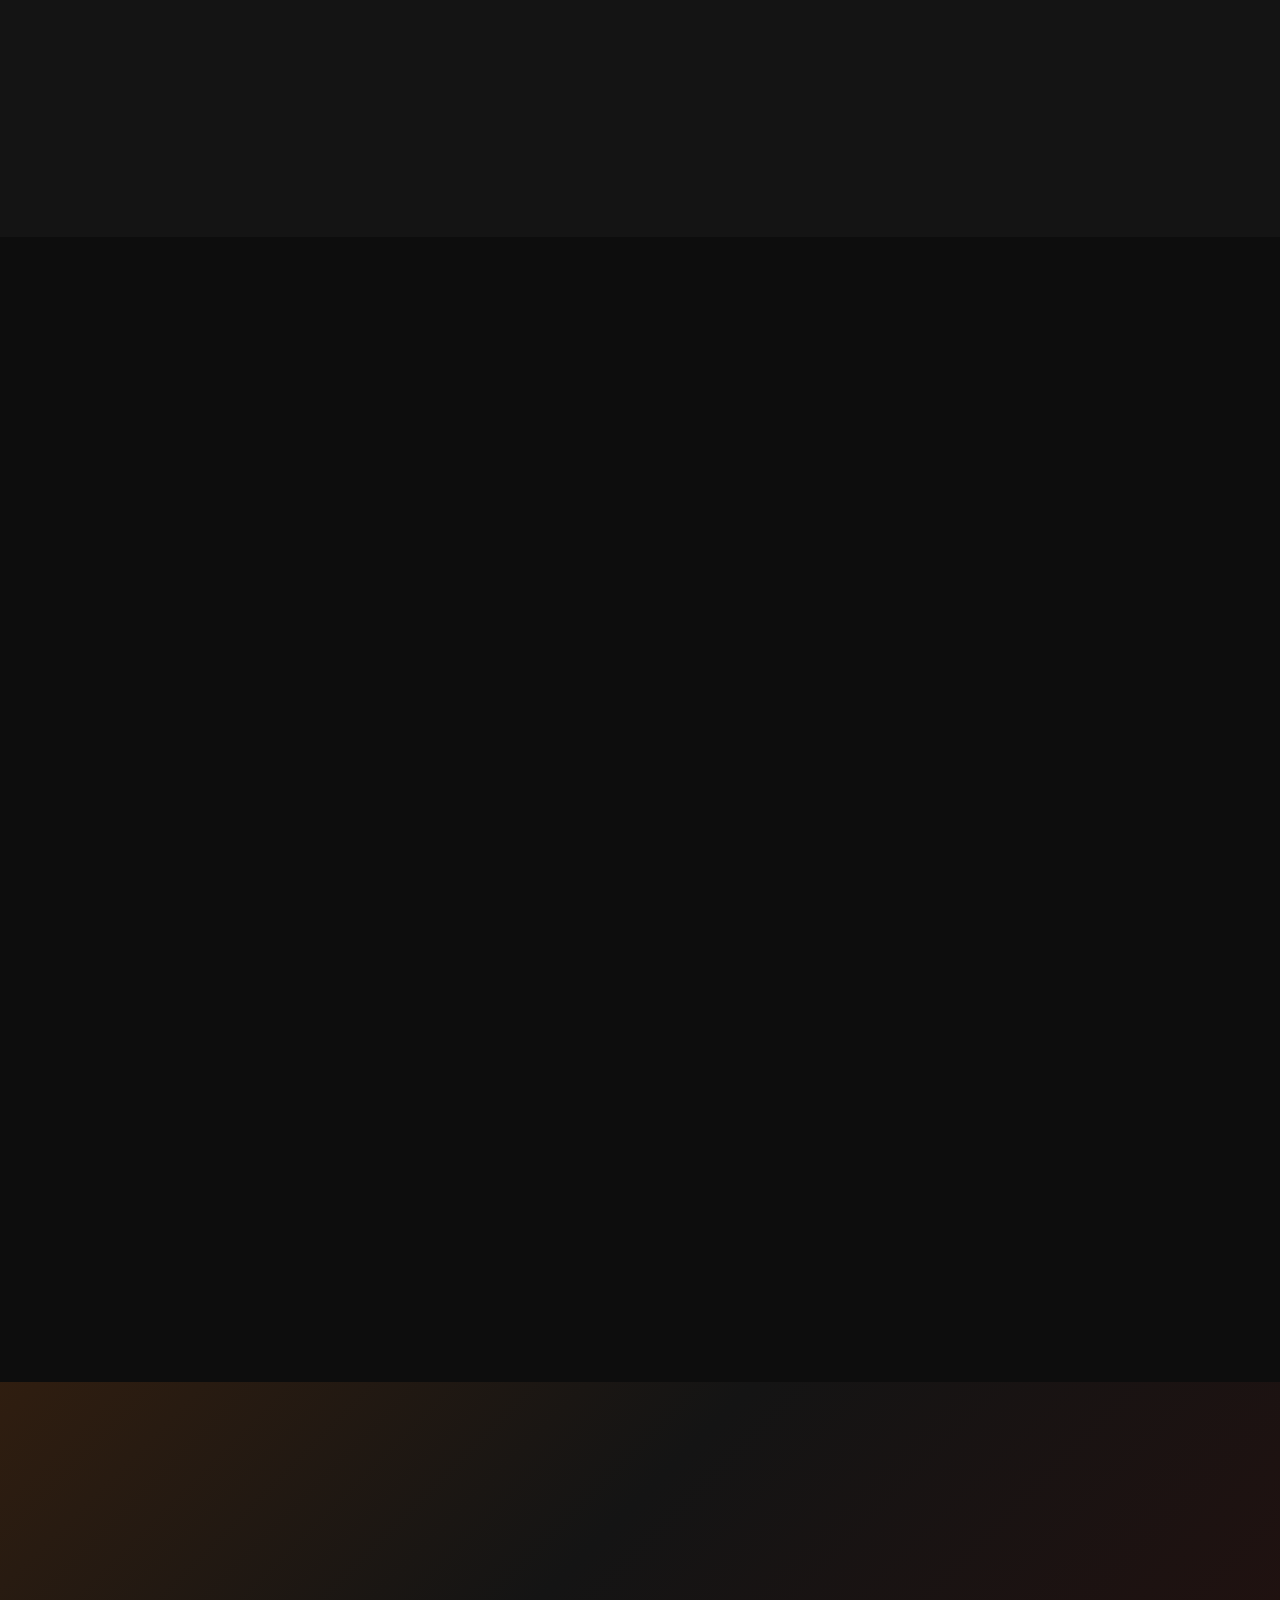
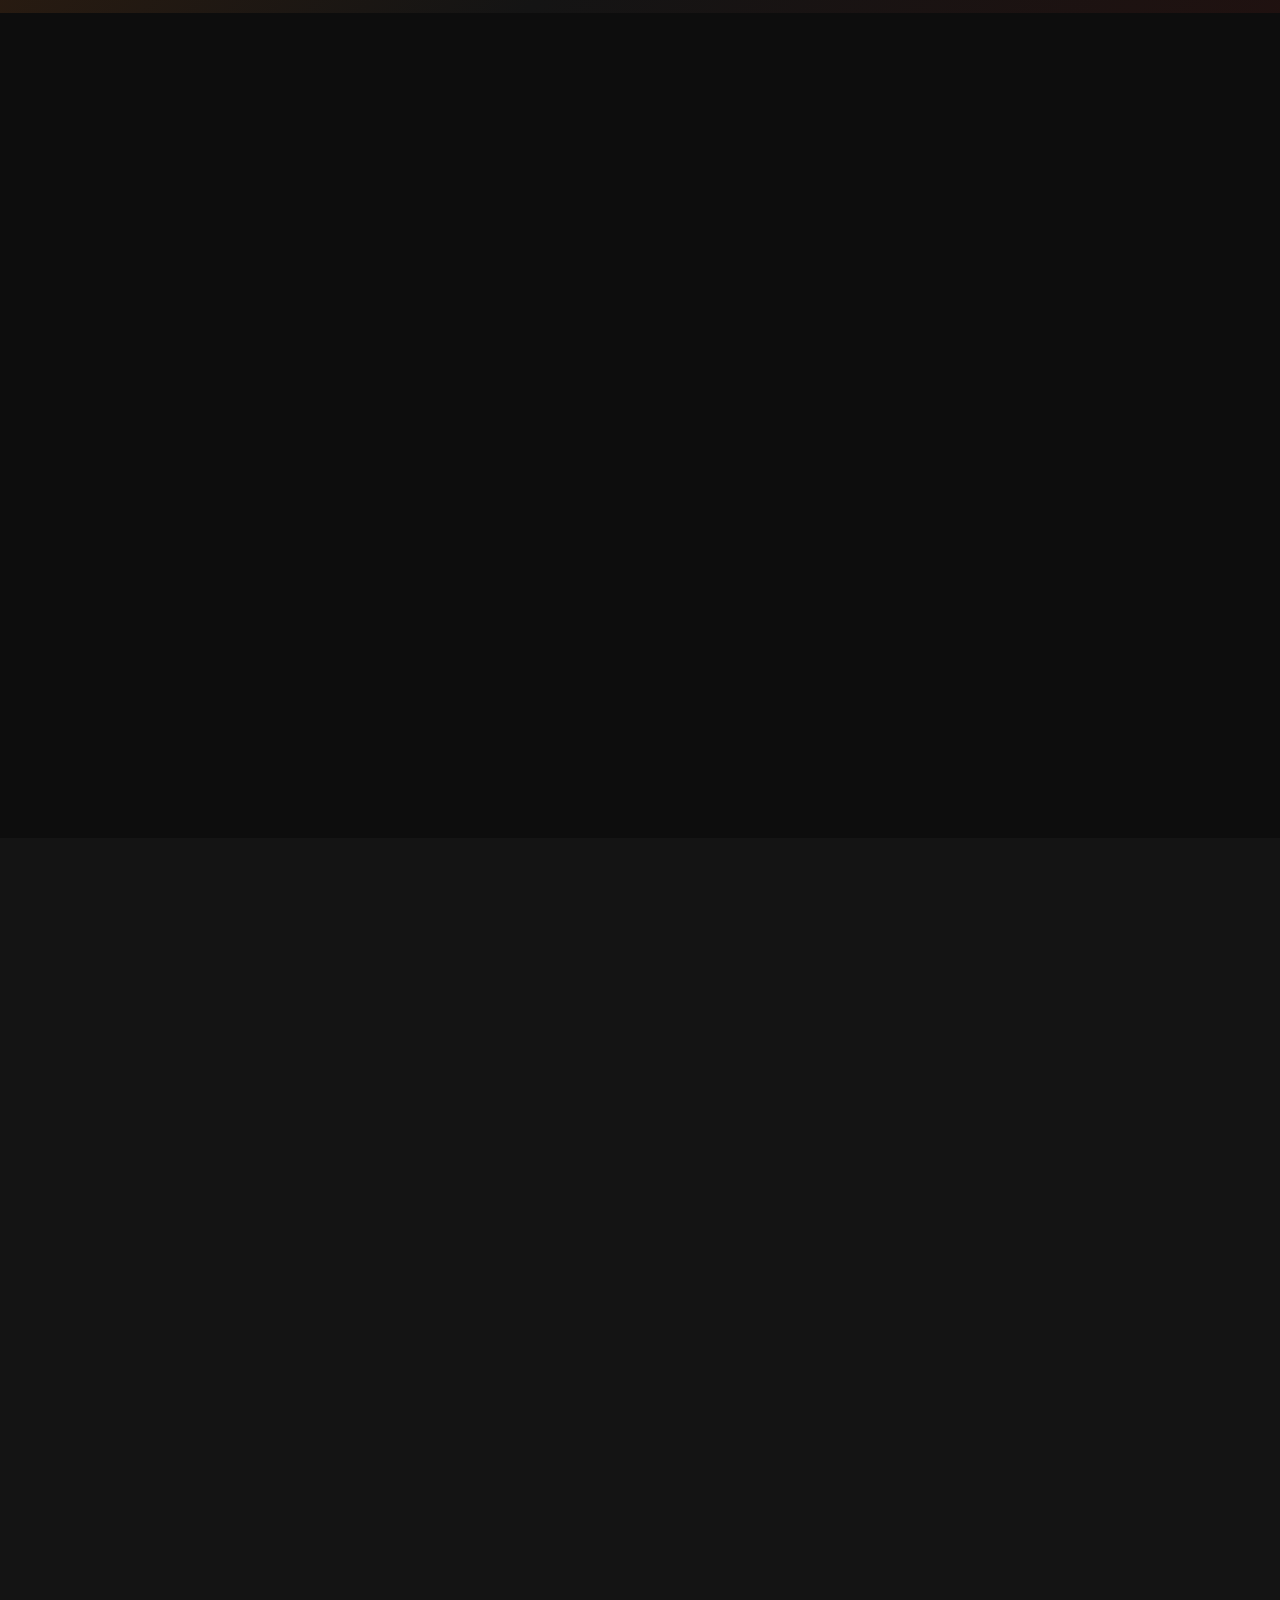
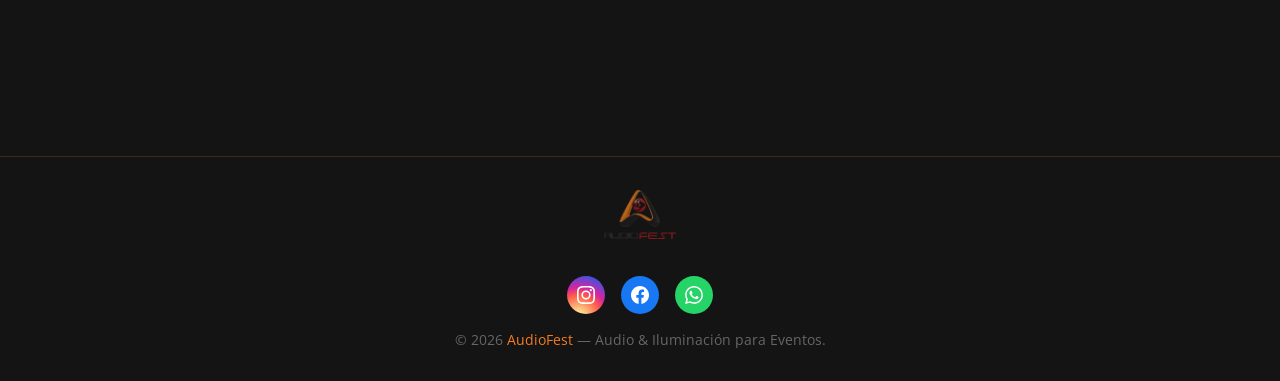
==== commit 6f26d193: "Agregar contador animado de estadísticas" ====
--- a/index.html
+++ b/index.html
@@ -507,6 +507,28 @@
   </div>
 </div>
 
+<!-- CONTADOR ANIMADO -->
+<section id="contador" style="background:linear-gradient(135deg, rgba(244,124,32,0.15) 0%, var(--gris-dark) 50%, rgba(192,57,43,0.1) 100%); padding:4rem 2rem;">
+  <div style="max-width:900px;margin:0 auto;display:grid;grid-template-columns:repeat(auto-fit,minmax(180px,1fr));gap:2rem;text-align:center;">
+    <div class="fade-up counter-item">
+      <div style="font-family:Montserrat,sans-serif;font-size:3.5rem;font-weight:900;color:var(--naranja);" data-target="20">0</div>
+      <div style="font-size:.8rem;letter-spacing:2px;text-transform:uppercase;color:#aaa;font-family:Montserrat,sans-serif;margin-top:.3rem;">Años de Trayectoria</div>
+    </div>
+    <div class="fade-up counter-item">
+      <div style="font-family:Montserrat,sans-serif;font-size:3.5rem;font-weight:900;color:var(--naranja);" data-target="500">0</div>
+      <div style="font-size:.8rem;letter-spacing:2px;text-transform:uppercase;color:#aaa;font-family:Montserrat,sans-serif;margin-top:.3rem;">Eventos Realizados</div>
+    </div>
+    <div class="fade-up counter-item">
+      <div style="font-family:Montserrat,sans-serif;font-size:3.5rem;font-weight:900;color:var(--naranja);" data-target="1000">0</div>
+      <div style="font-size:.8rem;letter-spacing:2px;text-transform:uppercase;color:#aaa;font-family:Montserrat,sans-serif;margin-top:.3rem;">Clientes Felices</div>
+    </div>
+    <div class="fade-up counter-item">
+      <div style="font-family:Montserrat,sans-serif;font-size:3.5rem;font-weight:900;color:var(--naranja);" data-target="5">0</div>
+      <div style="font-size:.8rem;letter-spacing:2px;text-transform:uppercase;color:#aaa;font-family:Montserrat,sans-serif;margin-top:.3rem;">Estrellas de Calidad</div>
+    </div>
+  </div>
+</section>
+
 <!-- TESTIMONIOS -->
 <section id="testimonios" style="background:var(--negro);">
   <div class="sec-header fade-up">
@@ -562,6 +584,19 @@
         <div style="width:42px;height:42px;border-radius:50%;background:var(--naranja);display:flex;align-items:center;justify-content:center;font-family:Montserrat,sans-serif;font-weight:700;color:#fff;font-size:1rem;">N</div>
         <div>
           <p style="font-family:Montserrat,sans-serif;font-weight:700;color:#fff;font-size:.9rem;">Neftalí Navarro</p>
+          <p style="font-size:.78rem;color:#888;">Cliente de AudioFest</p>
+        </div>
+      </div>
+      <div style="position:absolute;top:1.2rem;right:1.2rem;color:var(--naranja);font-size:.85rem;">★★★★★</div>
+    </div>
+
+    <div class="fade-up" style="background:var(--gris-mid);border:1px solid rgba(244,124,32,0.2);border-radius:16px;padding:1.8rem;position:relative;">
+      <div style="font-size:2.5rem;color:var(--naranja);line-height:1;margin-bottom:1rem;">"</div>
+      <p style="color:#ccc;line-height:1.7;font-style:italic;margin-bottom:1.2rem;">¡El mejor!</p>
+      <div style="display:flex;align-items:center;gap:.75rem;">
+        <div style="width:42px;height:42px;border-radius:50%;background:var(--naranja);display:flex;align-items:center;justify-content:center;font-family:Montserrat,sans-serif;font-weight:700;color:#fff;font-size:1rem;">J</div>
+        <div>
+          <p style="font-family:Montserrat,sans-serif;font-weight:700;color:#fff;font-size:.9rem;">Jonathan Morán</p>
           <p style="font-size:.78rem;color:#888;">Cliente de AudioFest</p>
         </div>
       </div>
@@ -763,6 +798,38 @@
 
   fetchEventos();
 
+  // ═══ CONTADOR ANIMADO ═══
+  const counters = document.querySelectorAll('.counter-item [data-target]');
+  let counted = false;
+
+  function animateCounters() {
+    if (counted) return;
+    const section = document.getElementById('contador');
+    if (!section) return;
+    const rect = section.getBoundingClientRect();
+    if (rect.top < window.innerHeight - 100) {
+      counted = true;
+      counters.forEach(counter => {
+        const target = parseInt(counter.getAttribute('data-target'));
+        const suffix = target === 5 ? ' ★' : target === 20 ? '+' : '+';
+        const duration = 2000;
+        const step = target / (duration / 16);
+        let current = 0;
+        const timer = setInterval(() => {
+          current += step;
+          if (current >= target) {
+            current = target;
+            clearInterval(timer);
+          }
+          counter.textContent = Math.floor(current) + suffix;
+        }, 16);
+      });
+    }
+  }
+
+  window.addEventListener('scroll', animateCounters);
+  animateCounters();
+
   // ═══ MODAL RESERVA ═══
   const meses2 = ['enero','febrero','marzo','abril','mayo','junio','julio','agosto','septiembre','octubre','noviembre','diciembre'];
   let fechaSeleccionada = '';
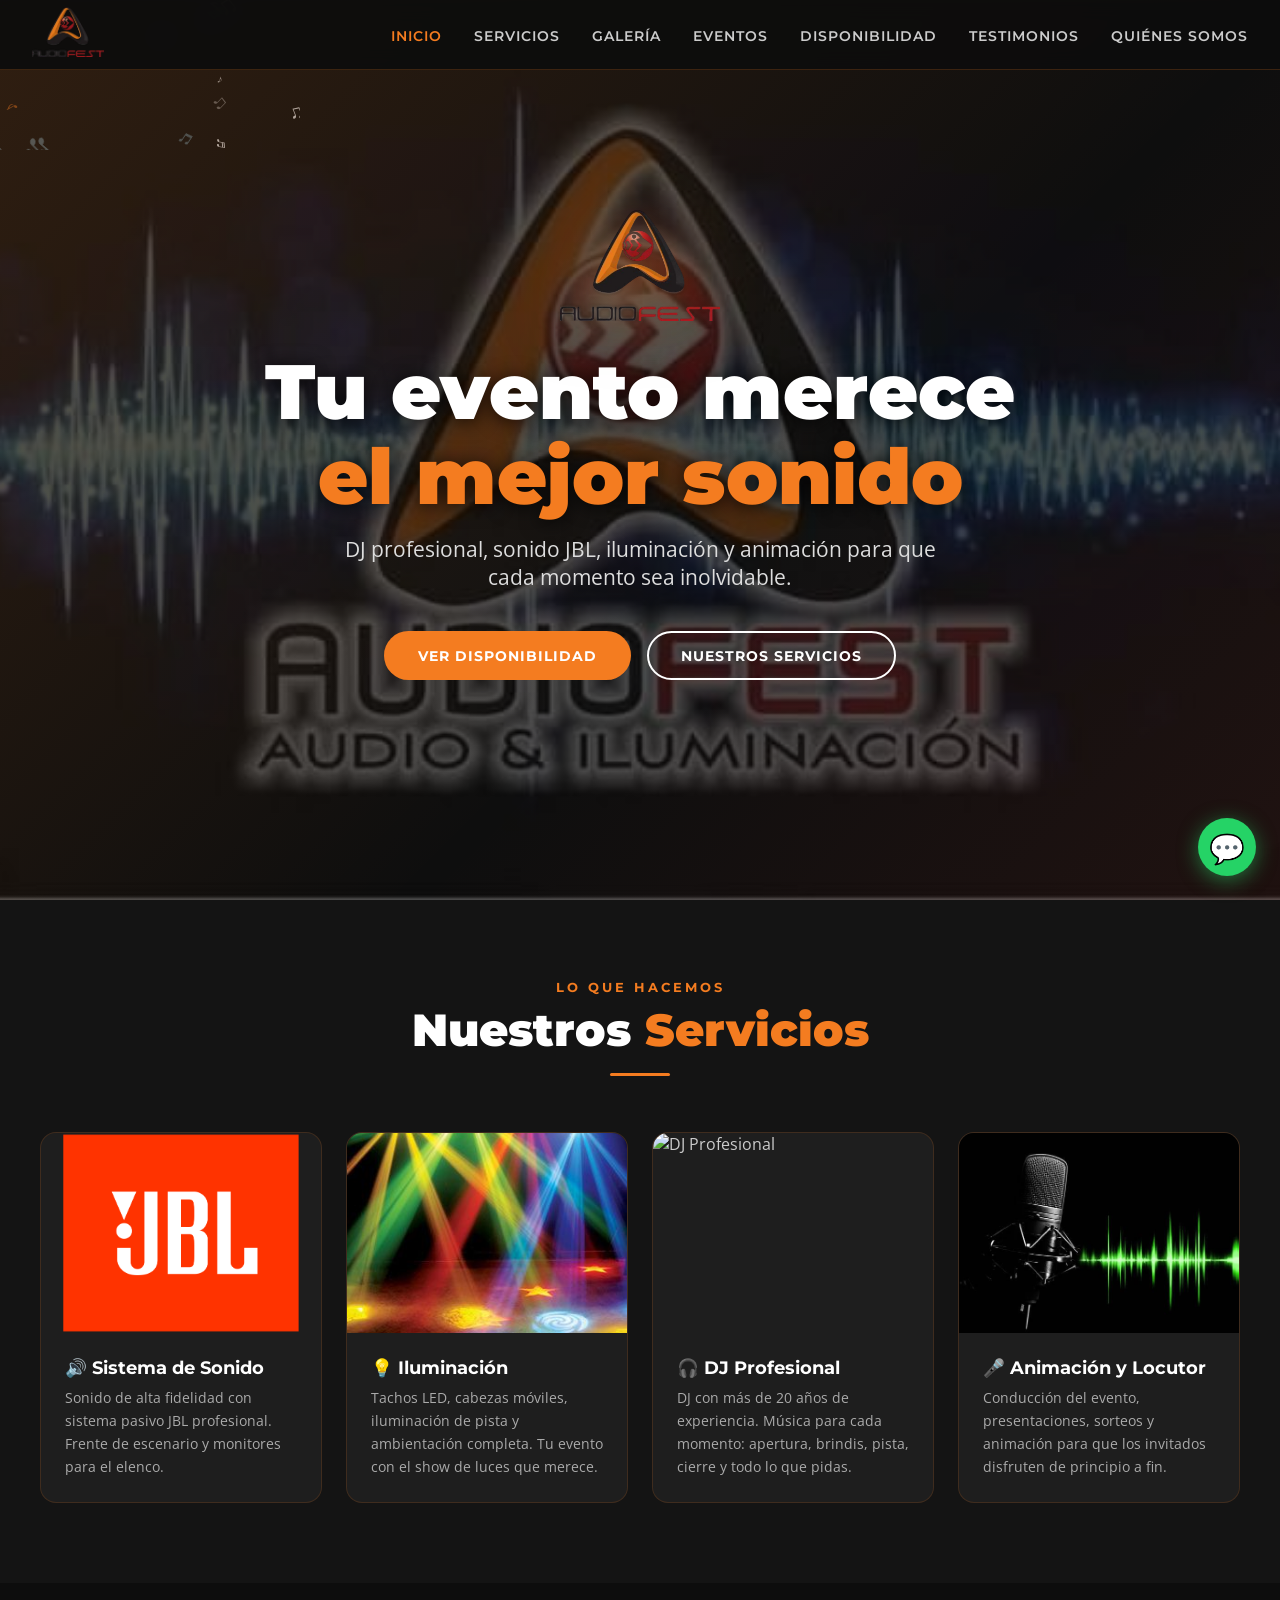
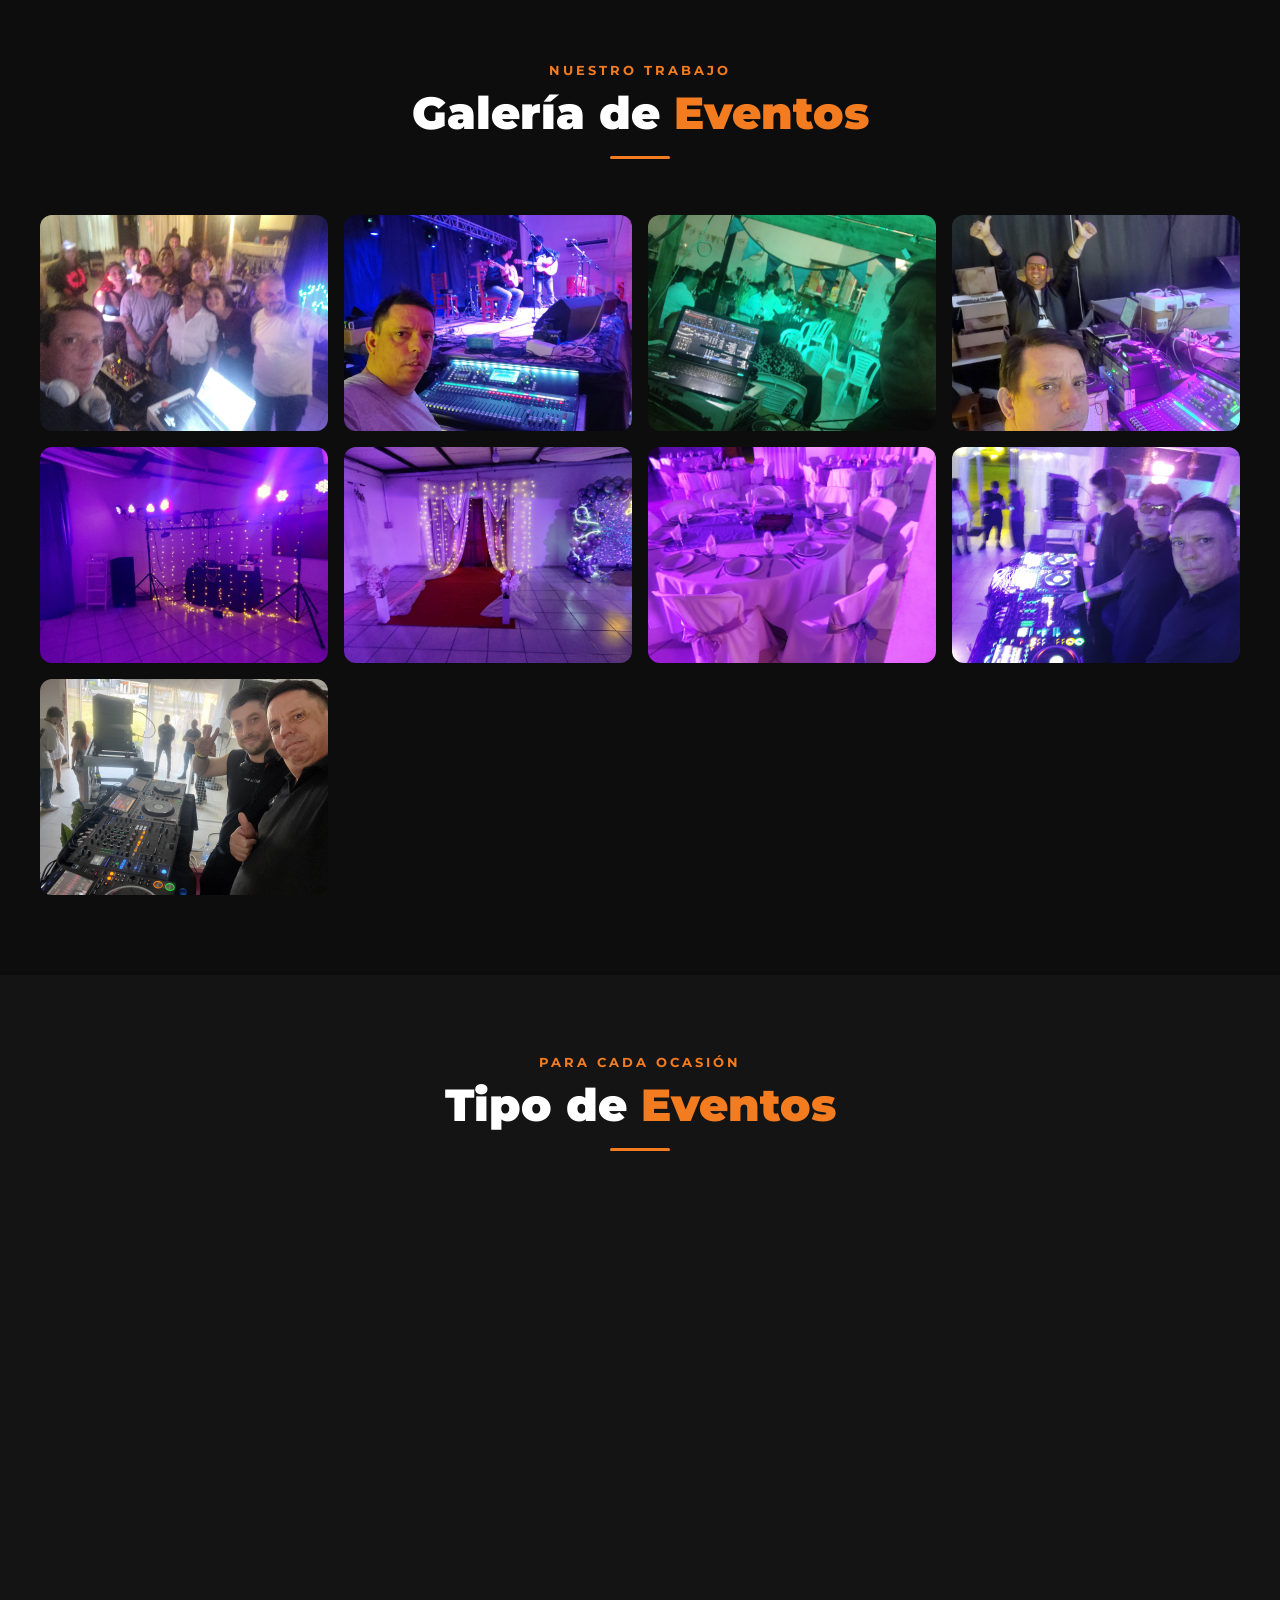
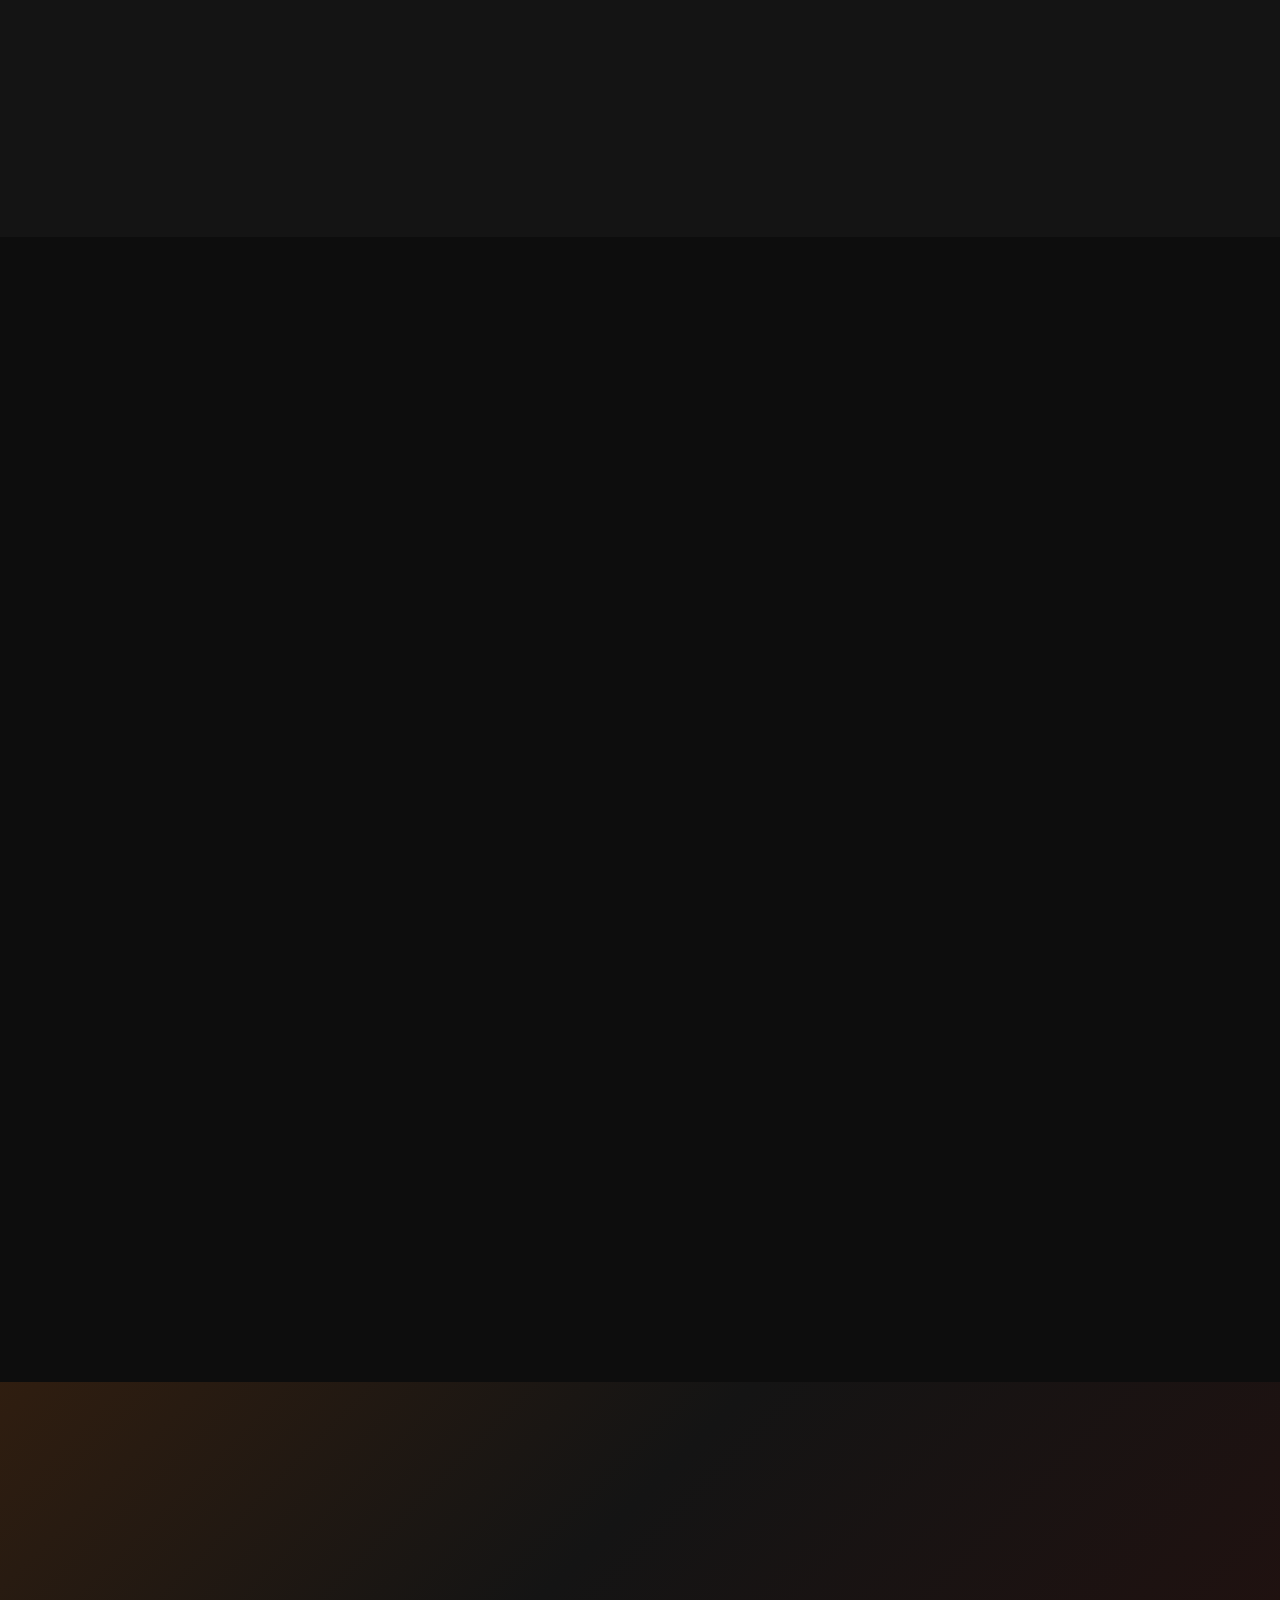
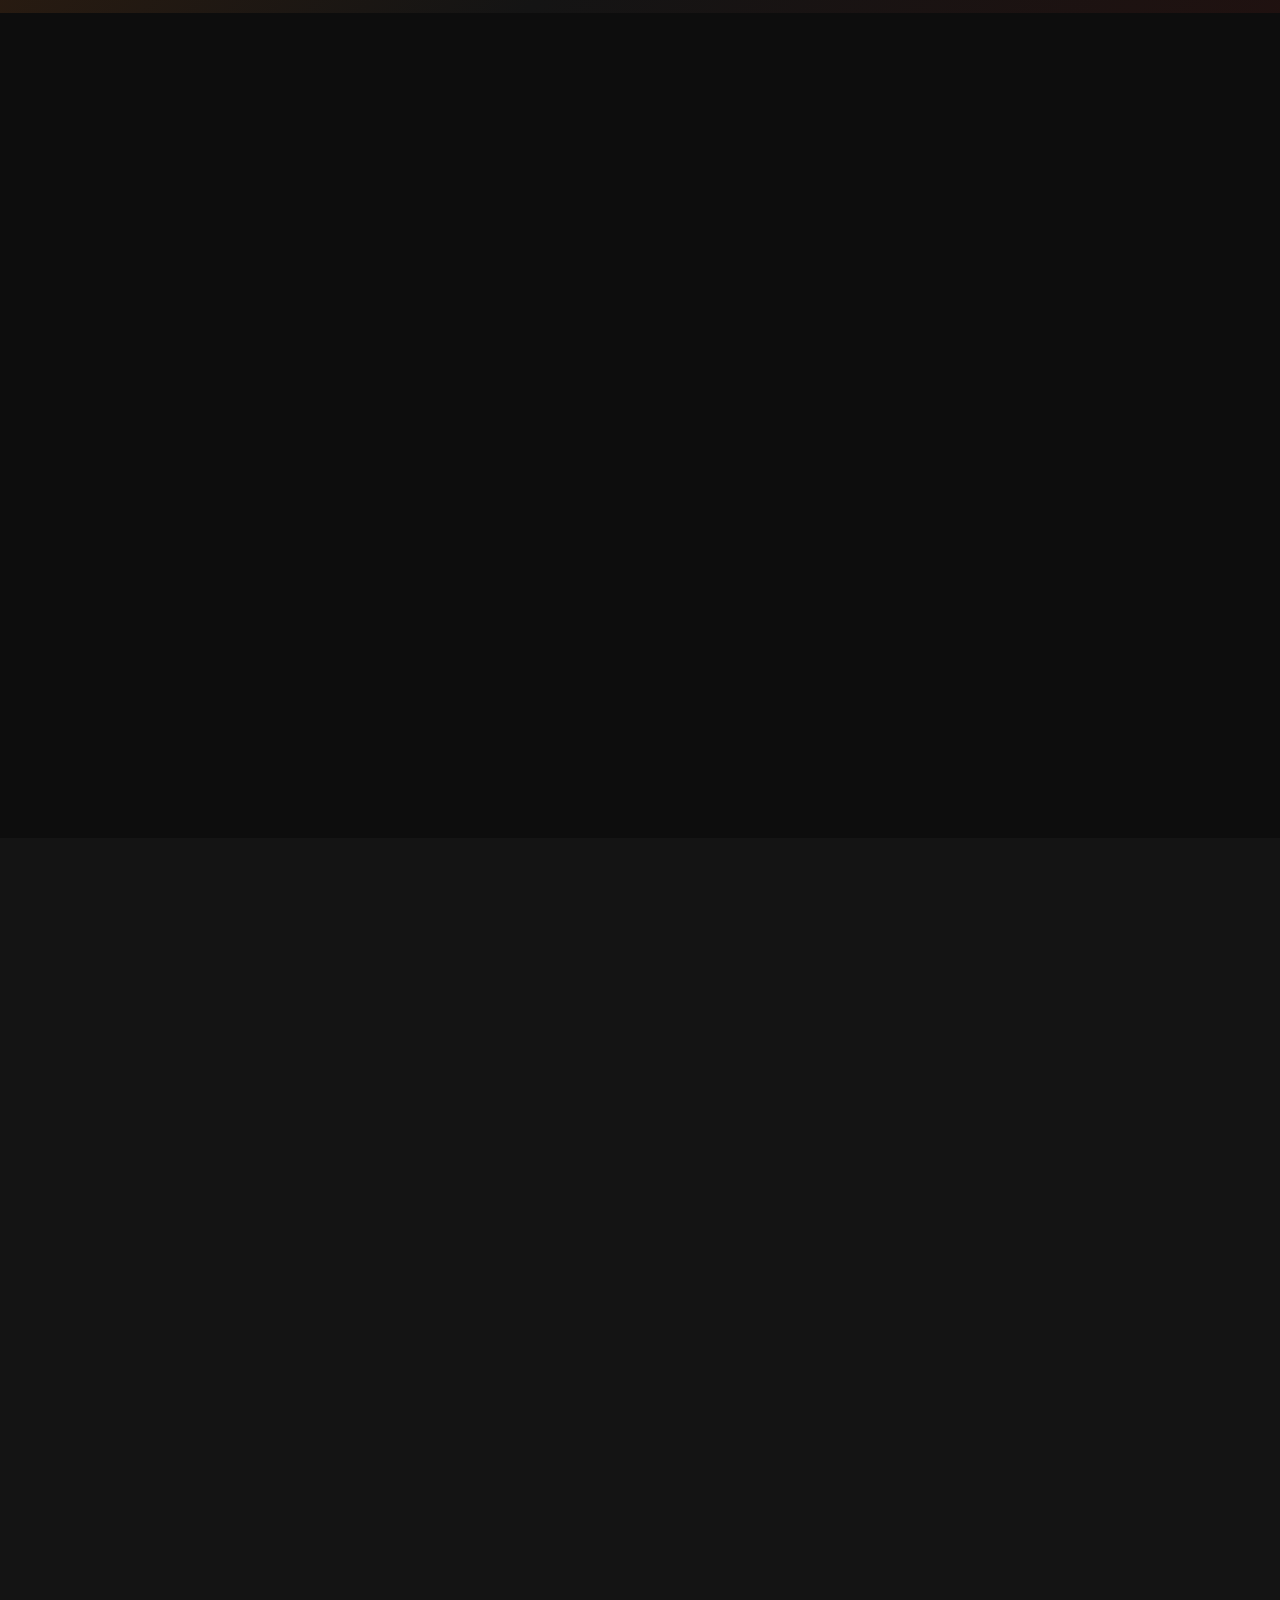
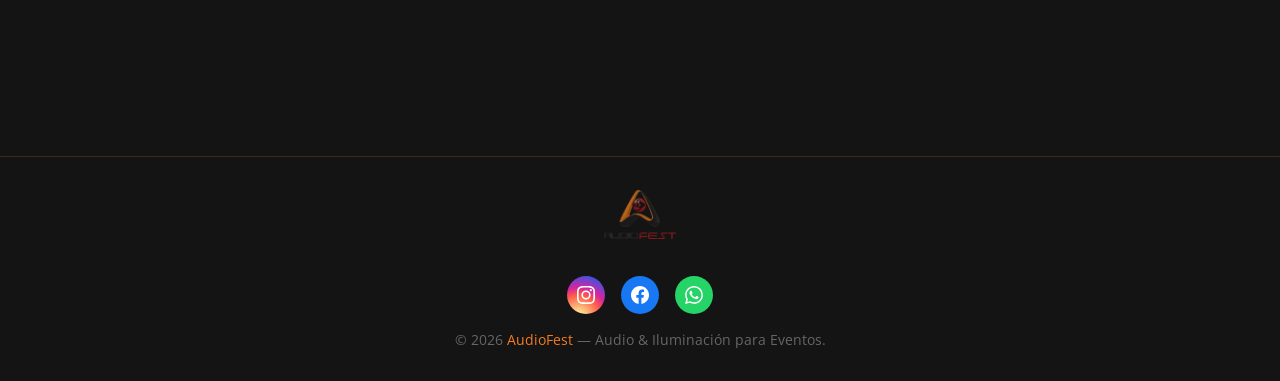
==== commit 5adf4620: "Agregar animación de notas musicales flotantes en el hero" ====
--- a/index.html
+++ b/index.html
@@ -253,6 +253,7 @@
 
 <!-- INICIO / HERO -->
 <section id="inicio">
+  <canvas id="notasCanvas" style="position:absolute;inset:0;z-index:1;pointer-events:none;"></canvas>
   <div class="hero-content">
     <img src="logo.png" alt="AudioFest" class="hero-logo">
     <h1 class="hero-title">Tu evento merece<br><span>el mejor sonido</span></h1>
@@ -798,6 +799,62 @@
 
   fetchEventos();
 
+  // ═══ NOTAS MUSICALES HERO ═══
+  const canvas = document.getElementById('notasCanvas');
+  const ctx = canvas.getContext('2d');
+  const notas = ['♩','♪','♫','♬','🎵','🎶'];
+  let particles = [];
+
+  function resizeCanvas() {
+    canvas.width = canvas.offsetWidth;
+    canvas.height = canvas.offsetHeight;
+  }
+  resizeCanvas();
+  window.addEventListener('resize', resizeCanvas);
+
+  function createParticle() {
+    return {
+      x: Math.random() * canvas.width,
+      y: canvas.height + 20,
+      nota: notas[Math.floor(Math.random() * notas.length)],
+      size: Math.random() * 18 + 10,
+      speedY: Math.random() * 1.5 + 0.5,
+      speedX: (Math.random() - 0.5) * 0.8,
+      opacity: Math.random() * 0.5 + 0.3,
+      rotation: Math.random() * 360,
+      rotSpeed: (Math.random() - 0.5) * 2,
+    };
+  }
+
+  for (let i = 0; i < 18; i++) {
+    const p = createParticle();
+    p.y = Math.random() * canvas.height;
+    particles.push(p);
+  }
+
+  function animateNotas() {
+    ctx.clearRect(0, 0, canvas.width, canvas.height);
+    particles.forEach((p, i) => {
+      ctx.save();
+      ctx.globalAlpha = p.opacity;
+      ctx.translate(p.x, p.y);
+      ctx.rotate(p.rotation * Math.PI / 180);
+      ctx.font = `${p.size}px Arial`;
+      ctx.fillStyle = Math.random() > 0.7 ? '#f47c20' : '#ffffff';
+      ctx.fillText(p.nota, 0, 0);
+      ctx.restore();
+      p.y -= p.speedY;
+      p.x += p.speedX;
+      p.rotation += p.rotSpeed;
+      p.opacity -= 0.002;
+      if (p.y < -30 || p.opacity <= 0) {
+        particles[i] = createParticle();
+      }
+    });
+    requestAnimationFrame(animateNotas);
+  }
+  animateNotas();
+
   // ═══ CONTADOR ANIMADO ═══
   const counters = document.querySelectorAll('.counter-item [data-target]');
   let counted = false;
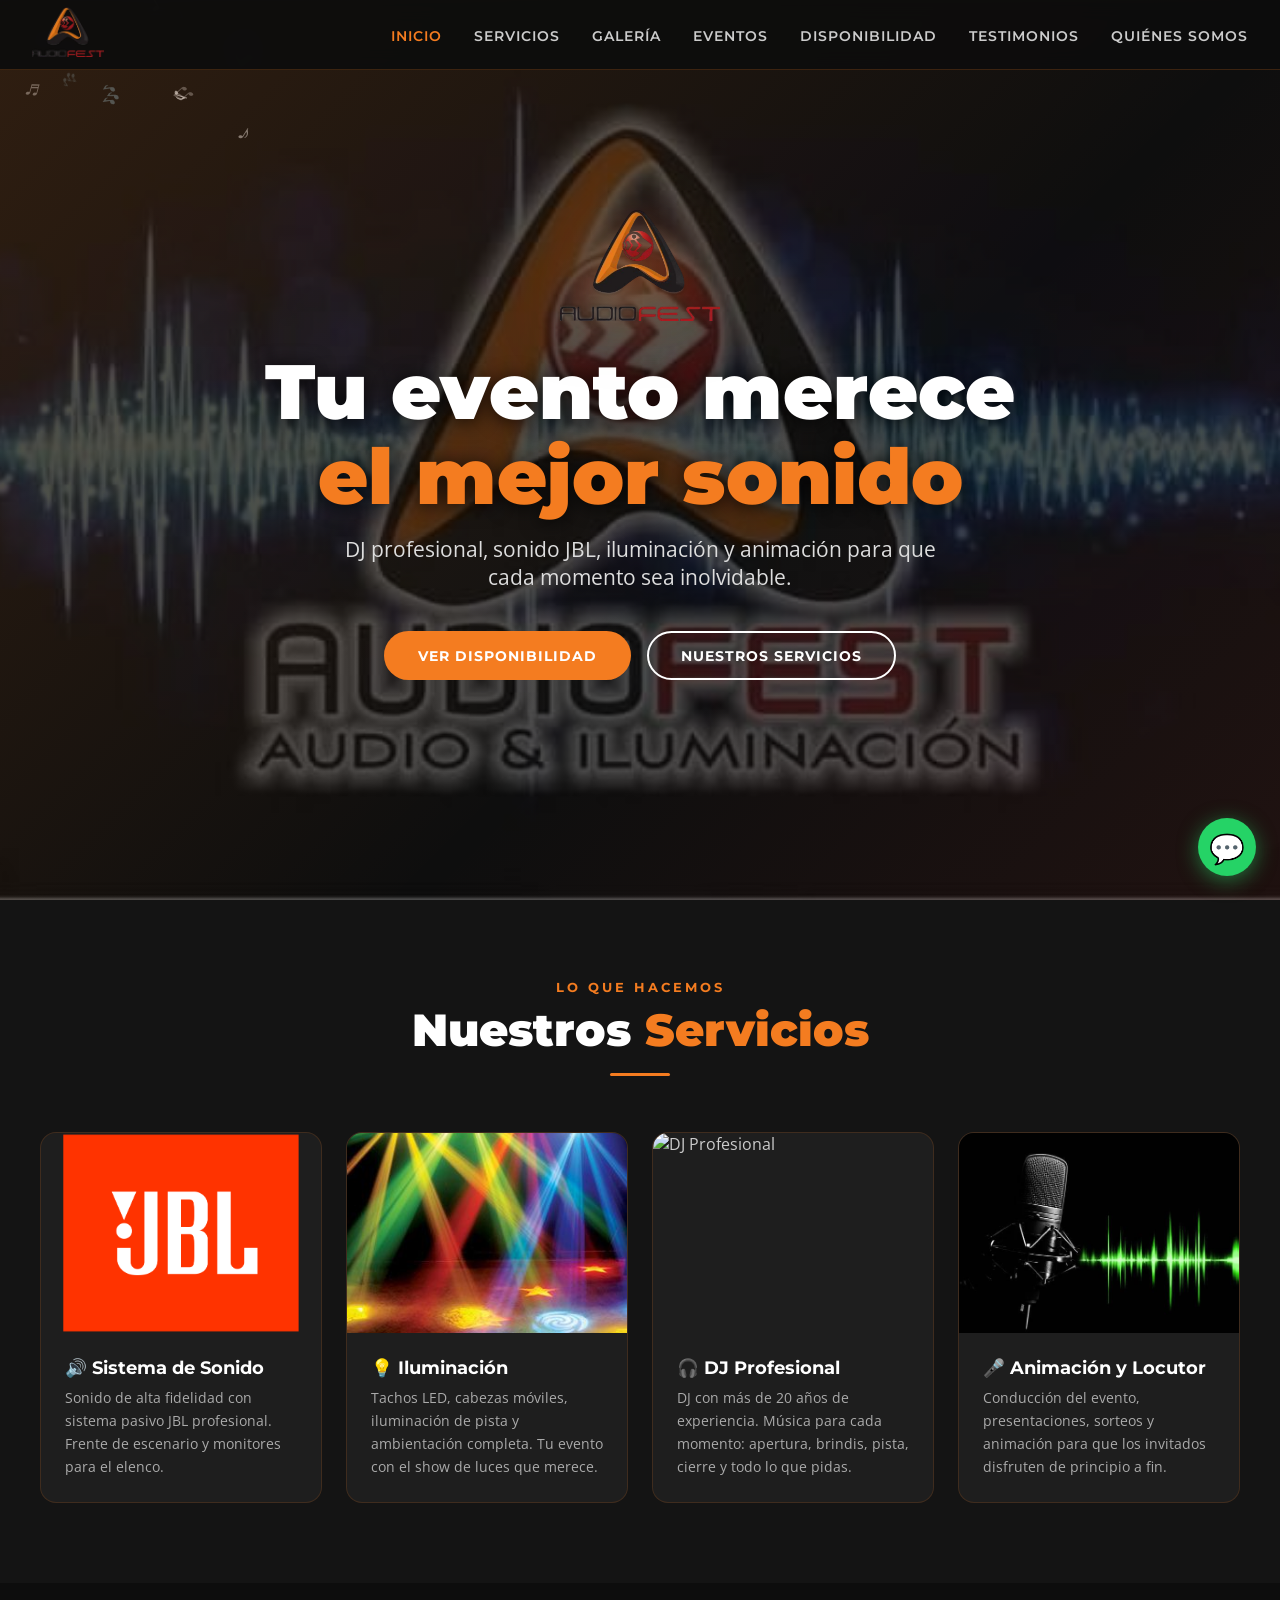
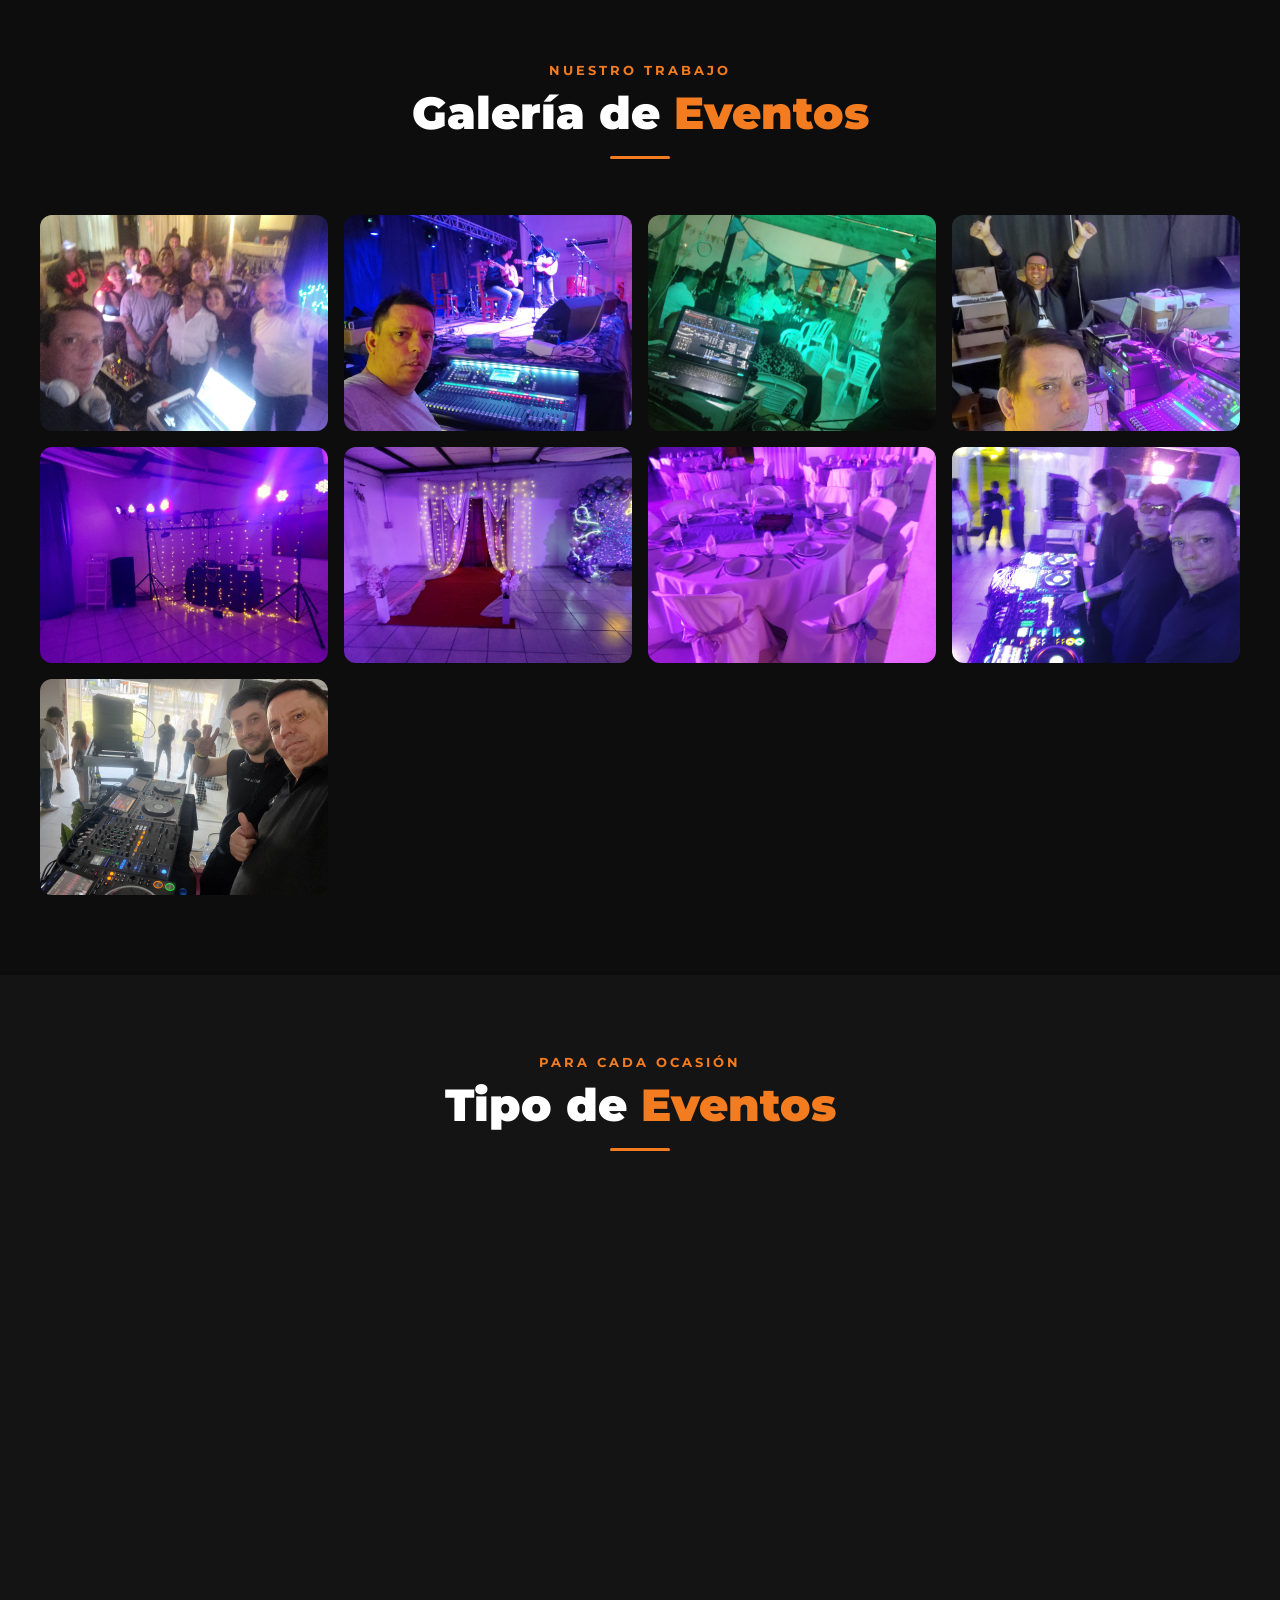
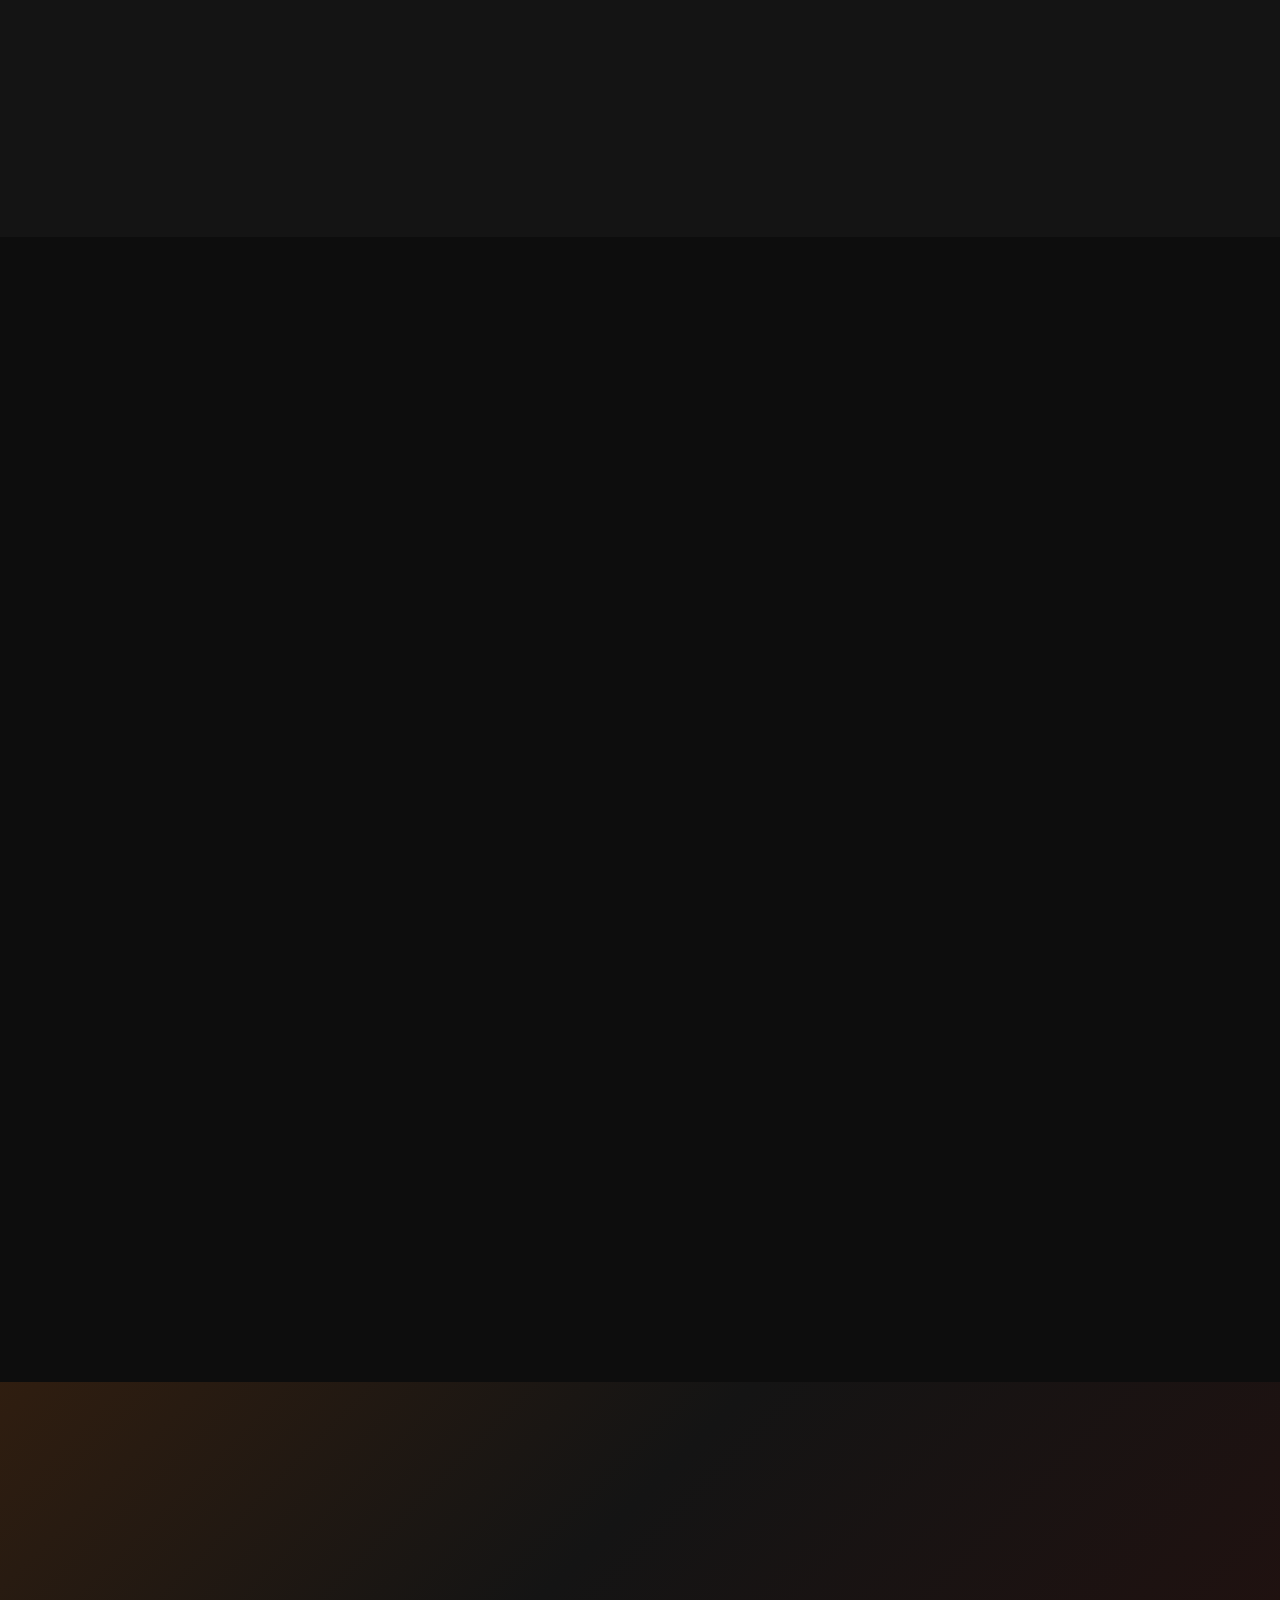
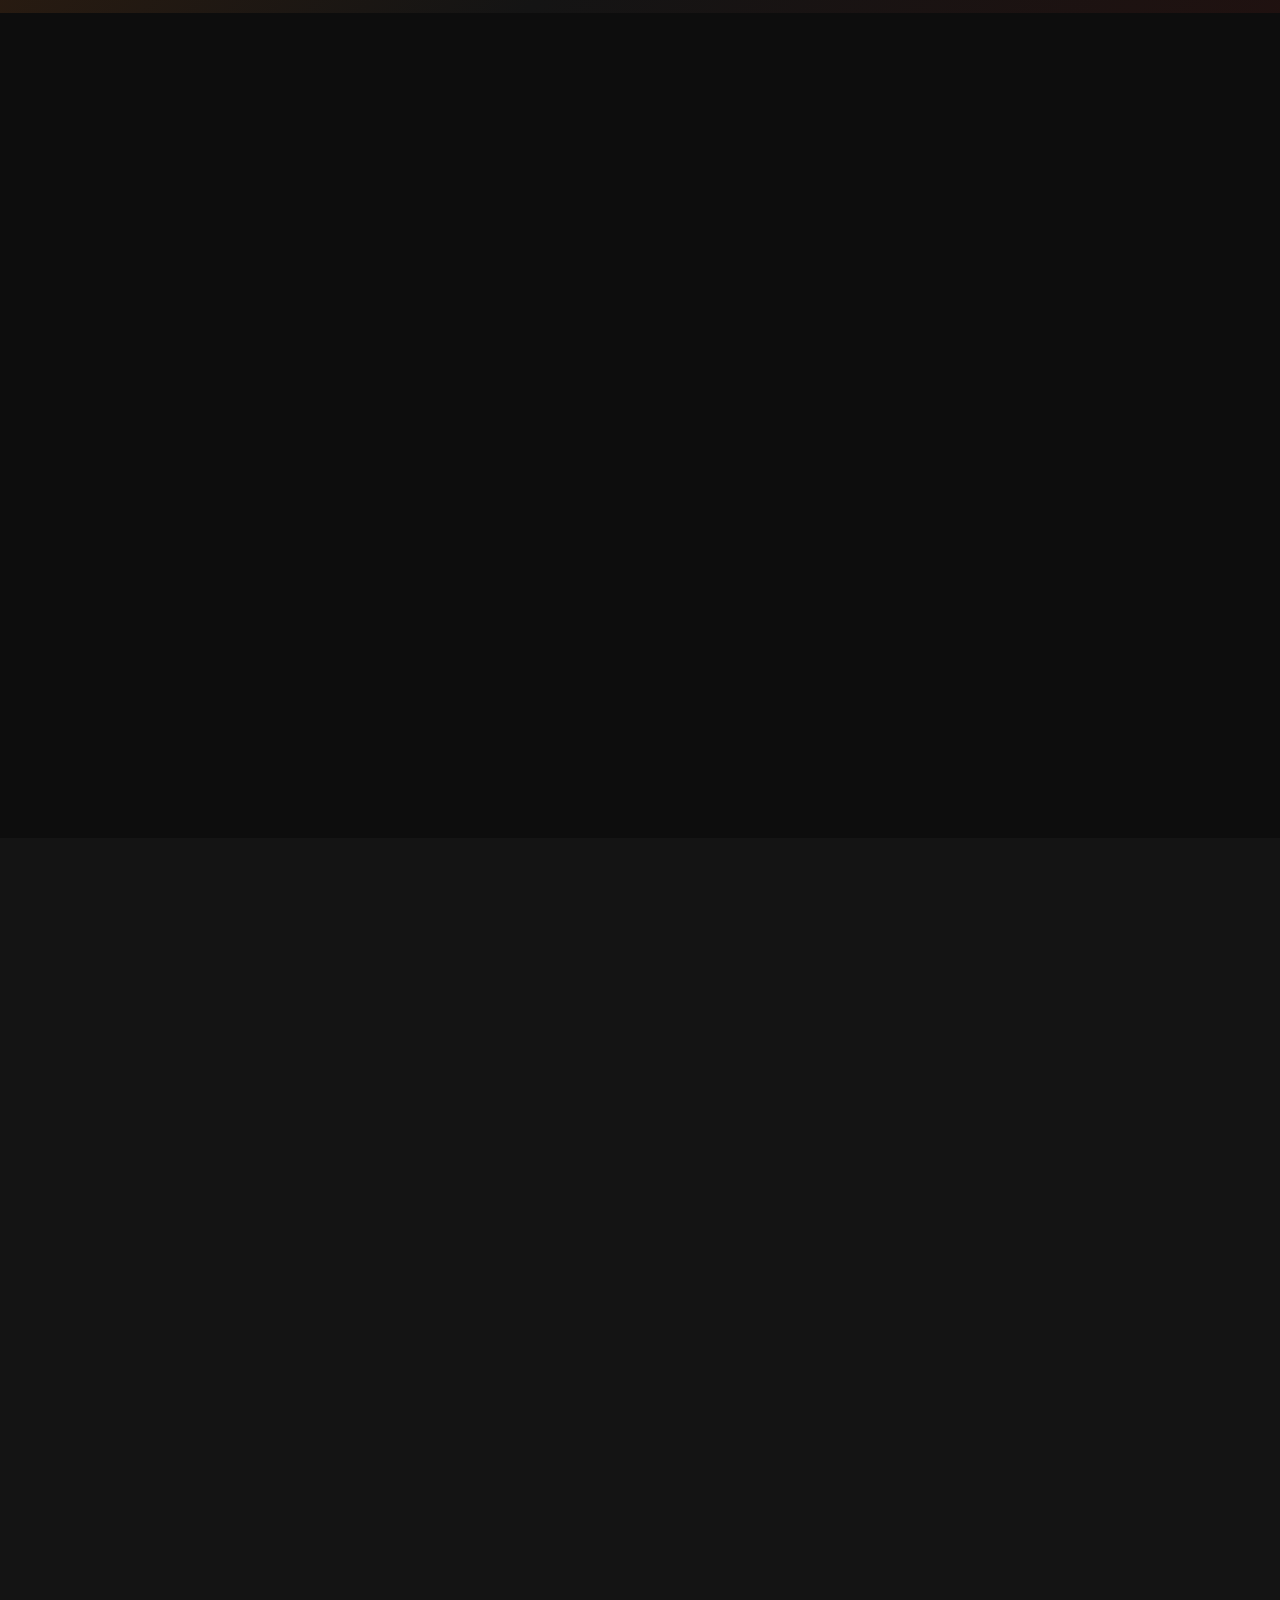
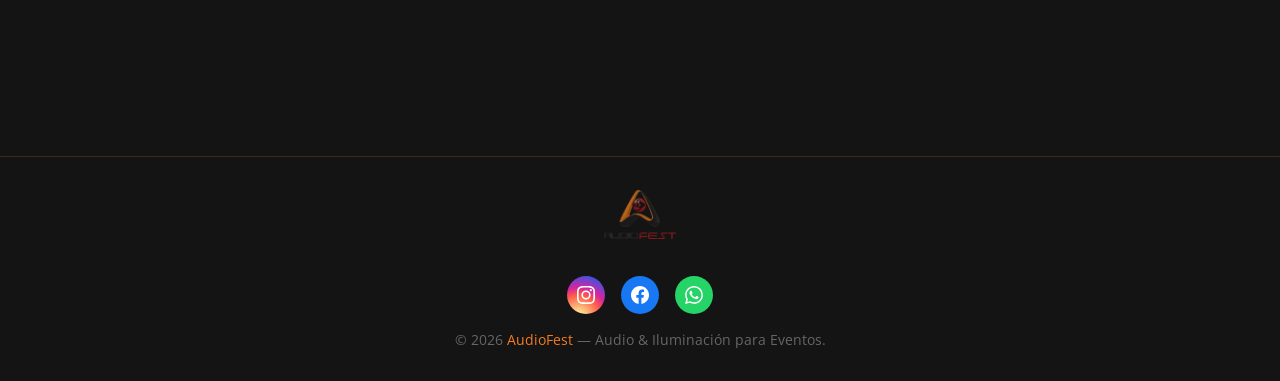
==== commit d79fb606: "Actualizar API key de Google Calendar" ====
--- a/index.html
+++ b/index.html
@@ -686,7 +686,7 @@
 
   // ═══ CALENDARIO CON GOOGLE CALENDAR ═══
   const CALENDAR_ID = 'stintegradosinf@gmail.com';
-  const API_KEY = 'AIzaSyAAtdAUvZfQt3Holt1H_8ERclJ6G3W3GrU';
+  const API_KEY = 'AIzaSyDob3FwirttZkURlM8GuPnTf79_zCL-EY8';
 
   let ocupados = new Set();
   let currentDate = new Date();
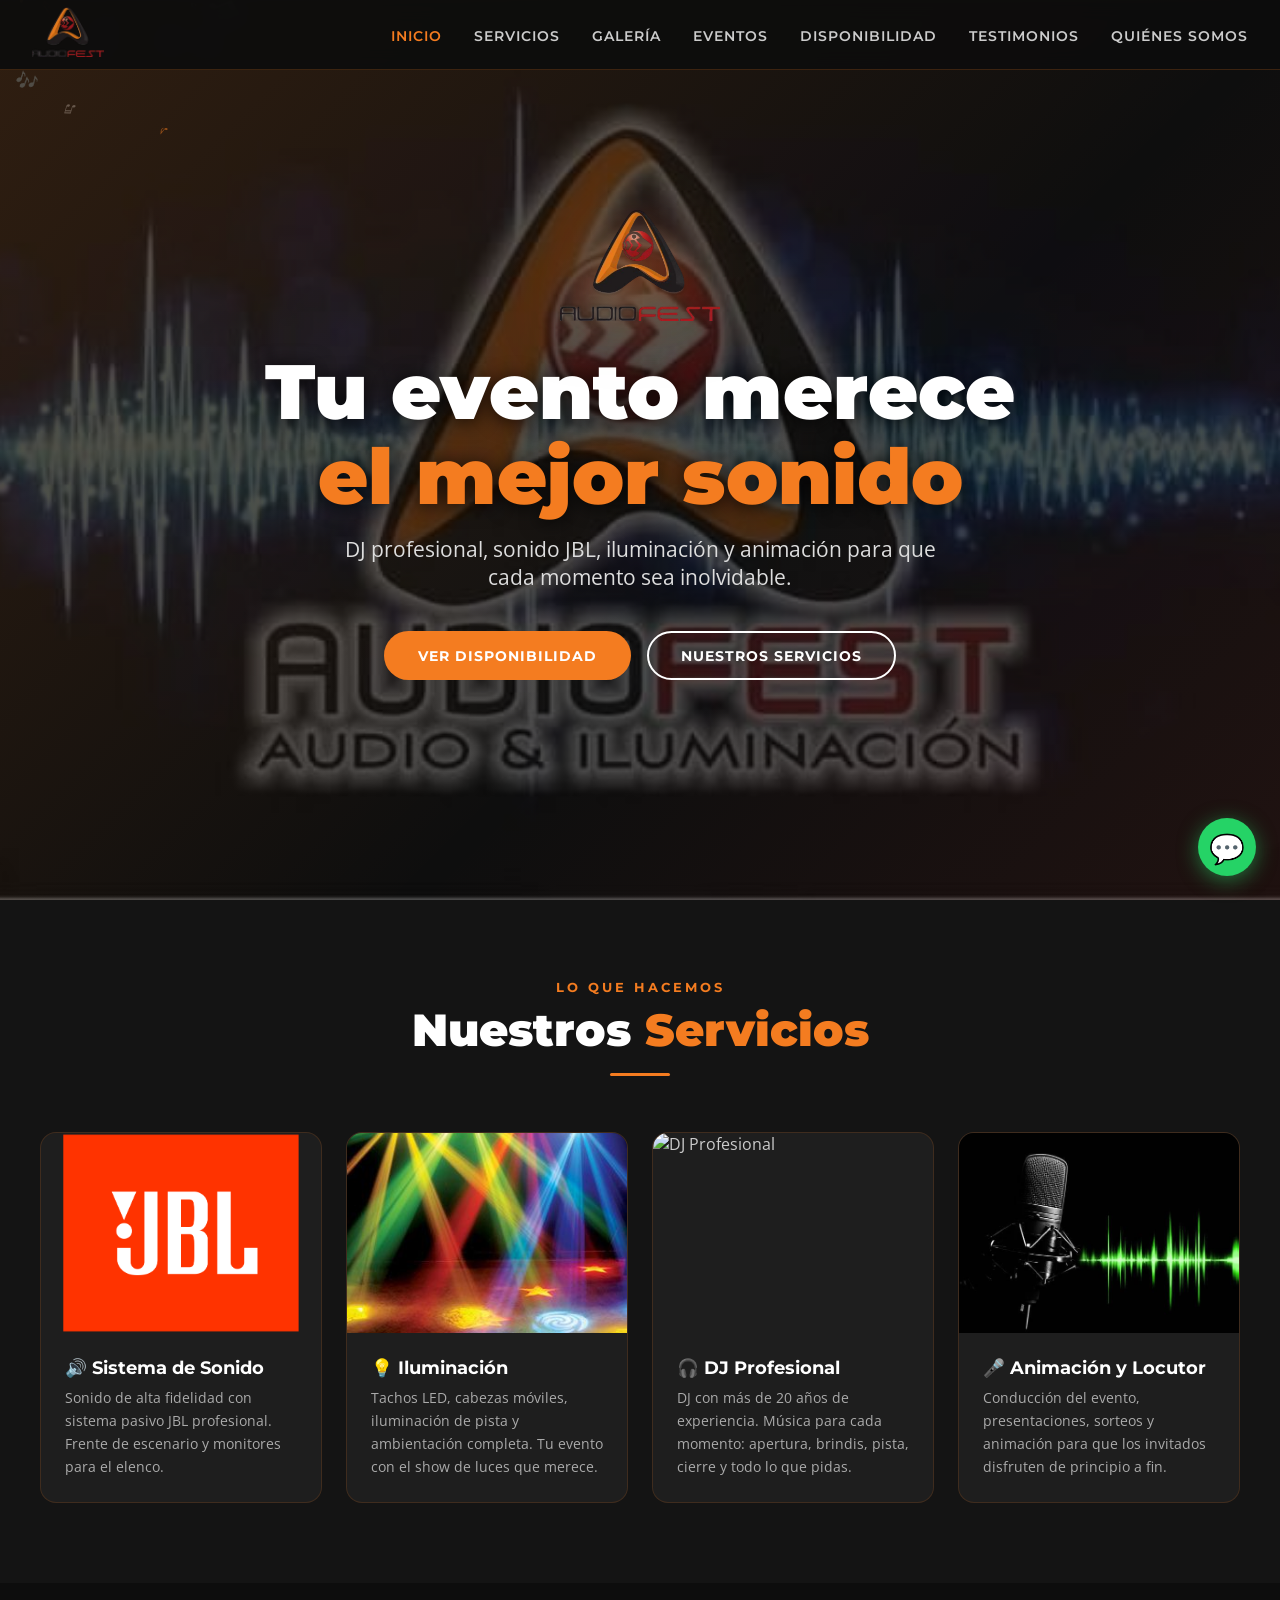
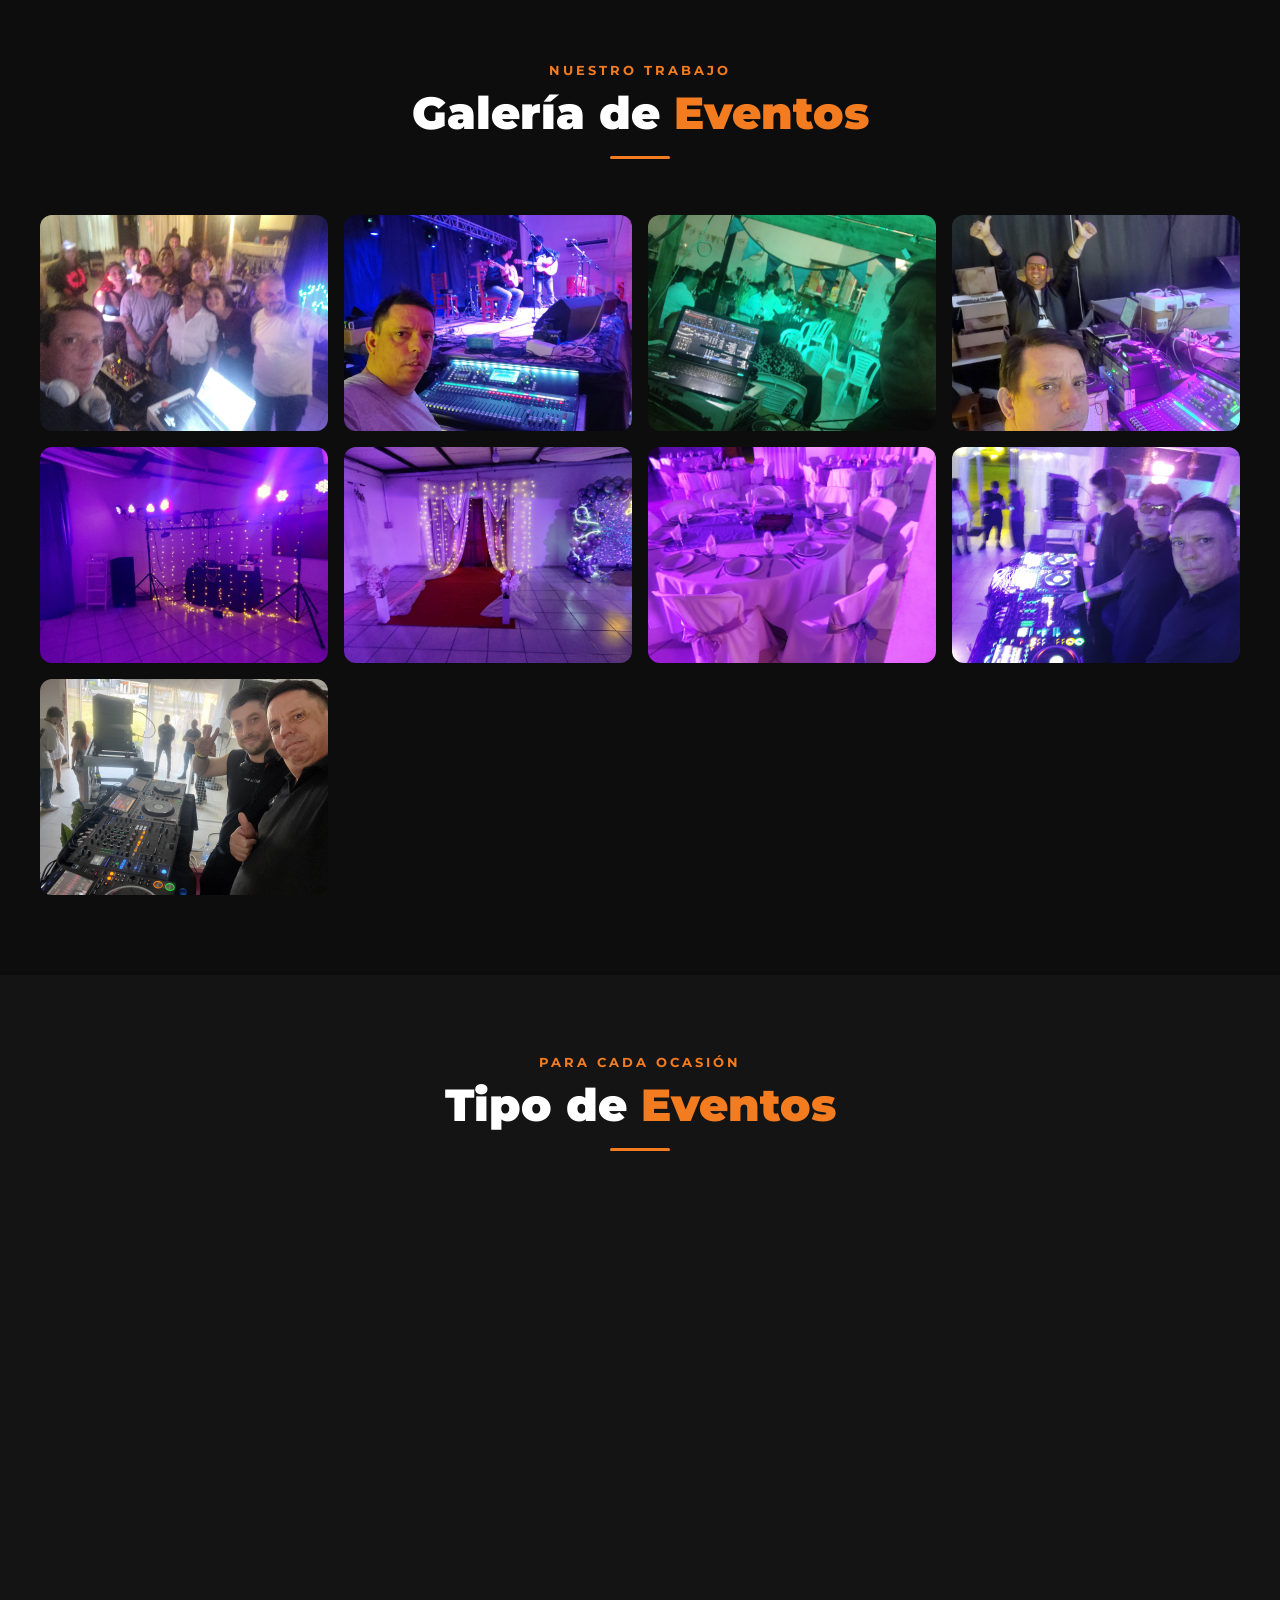
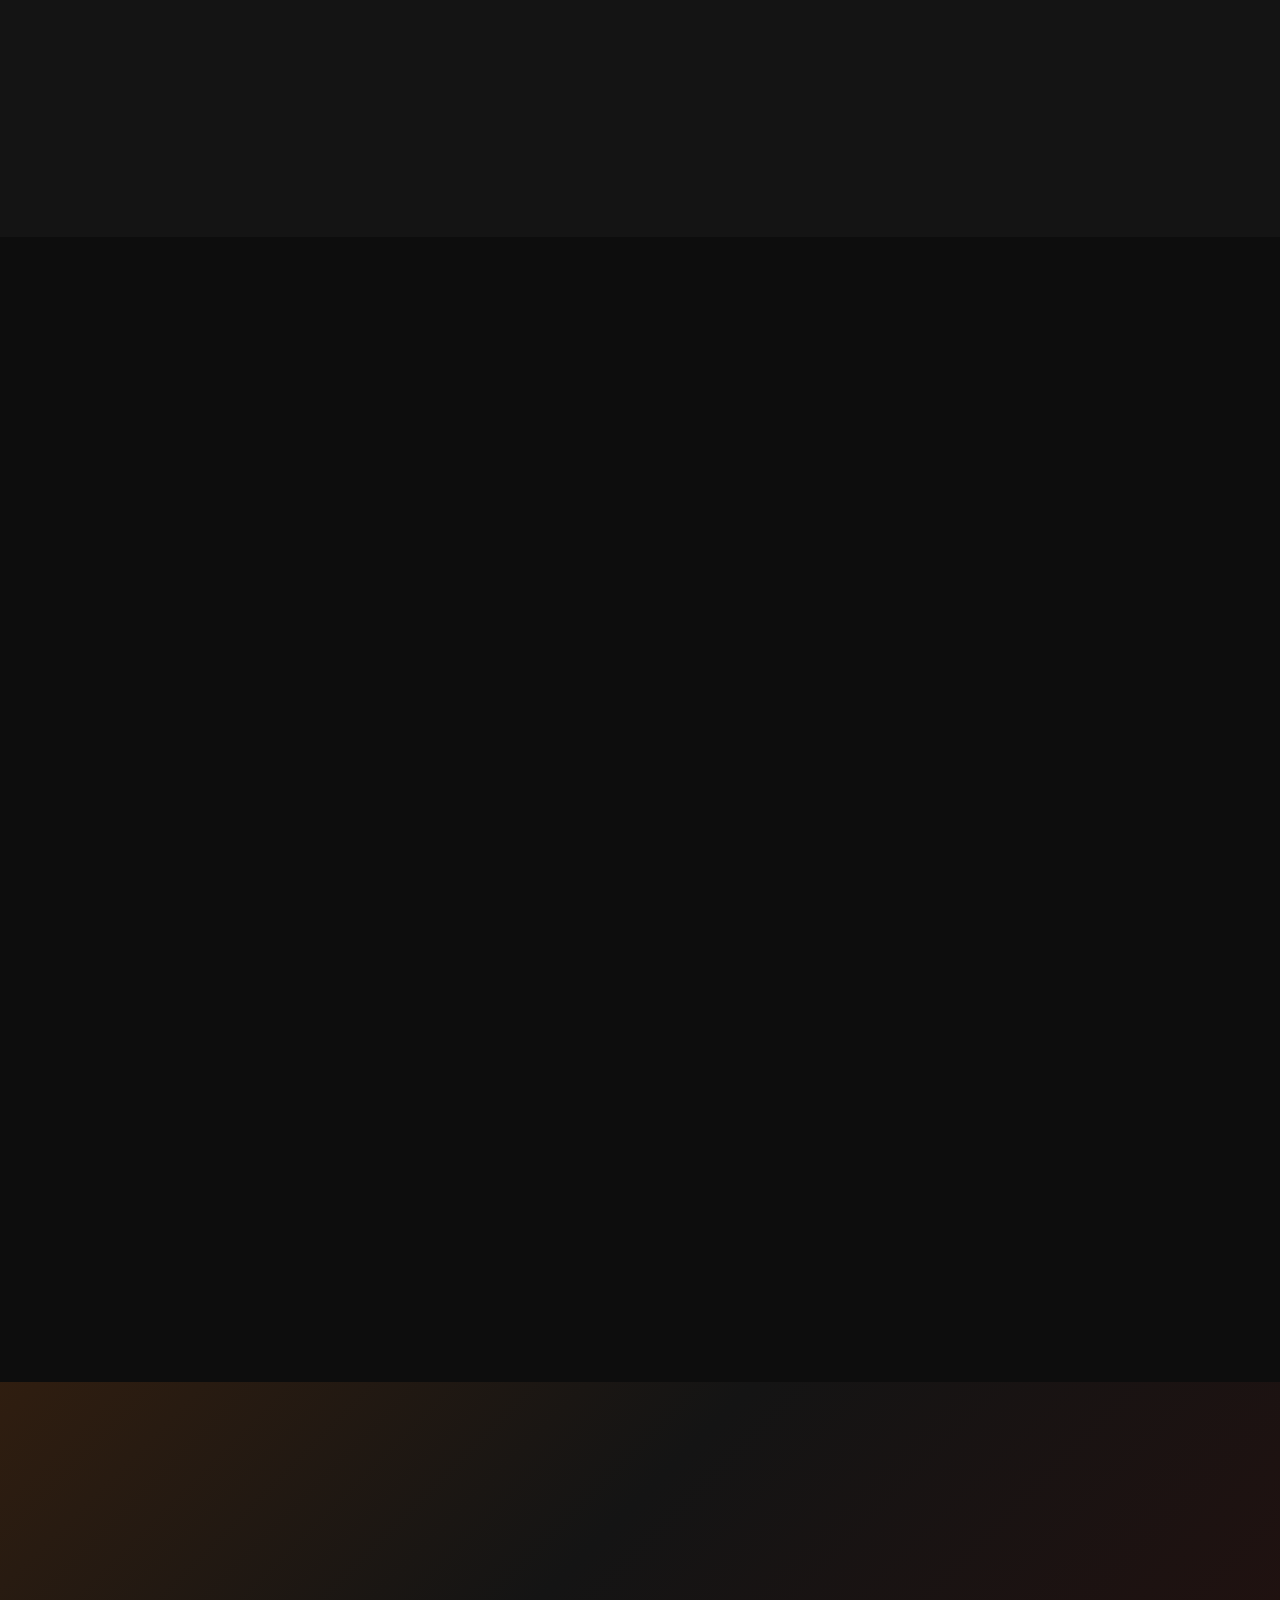
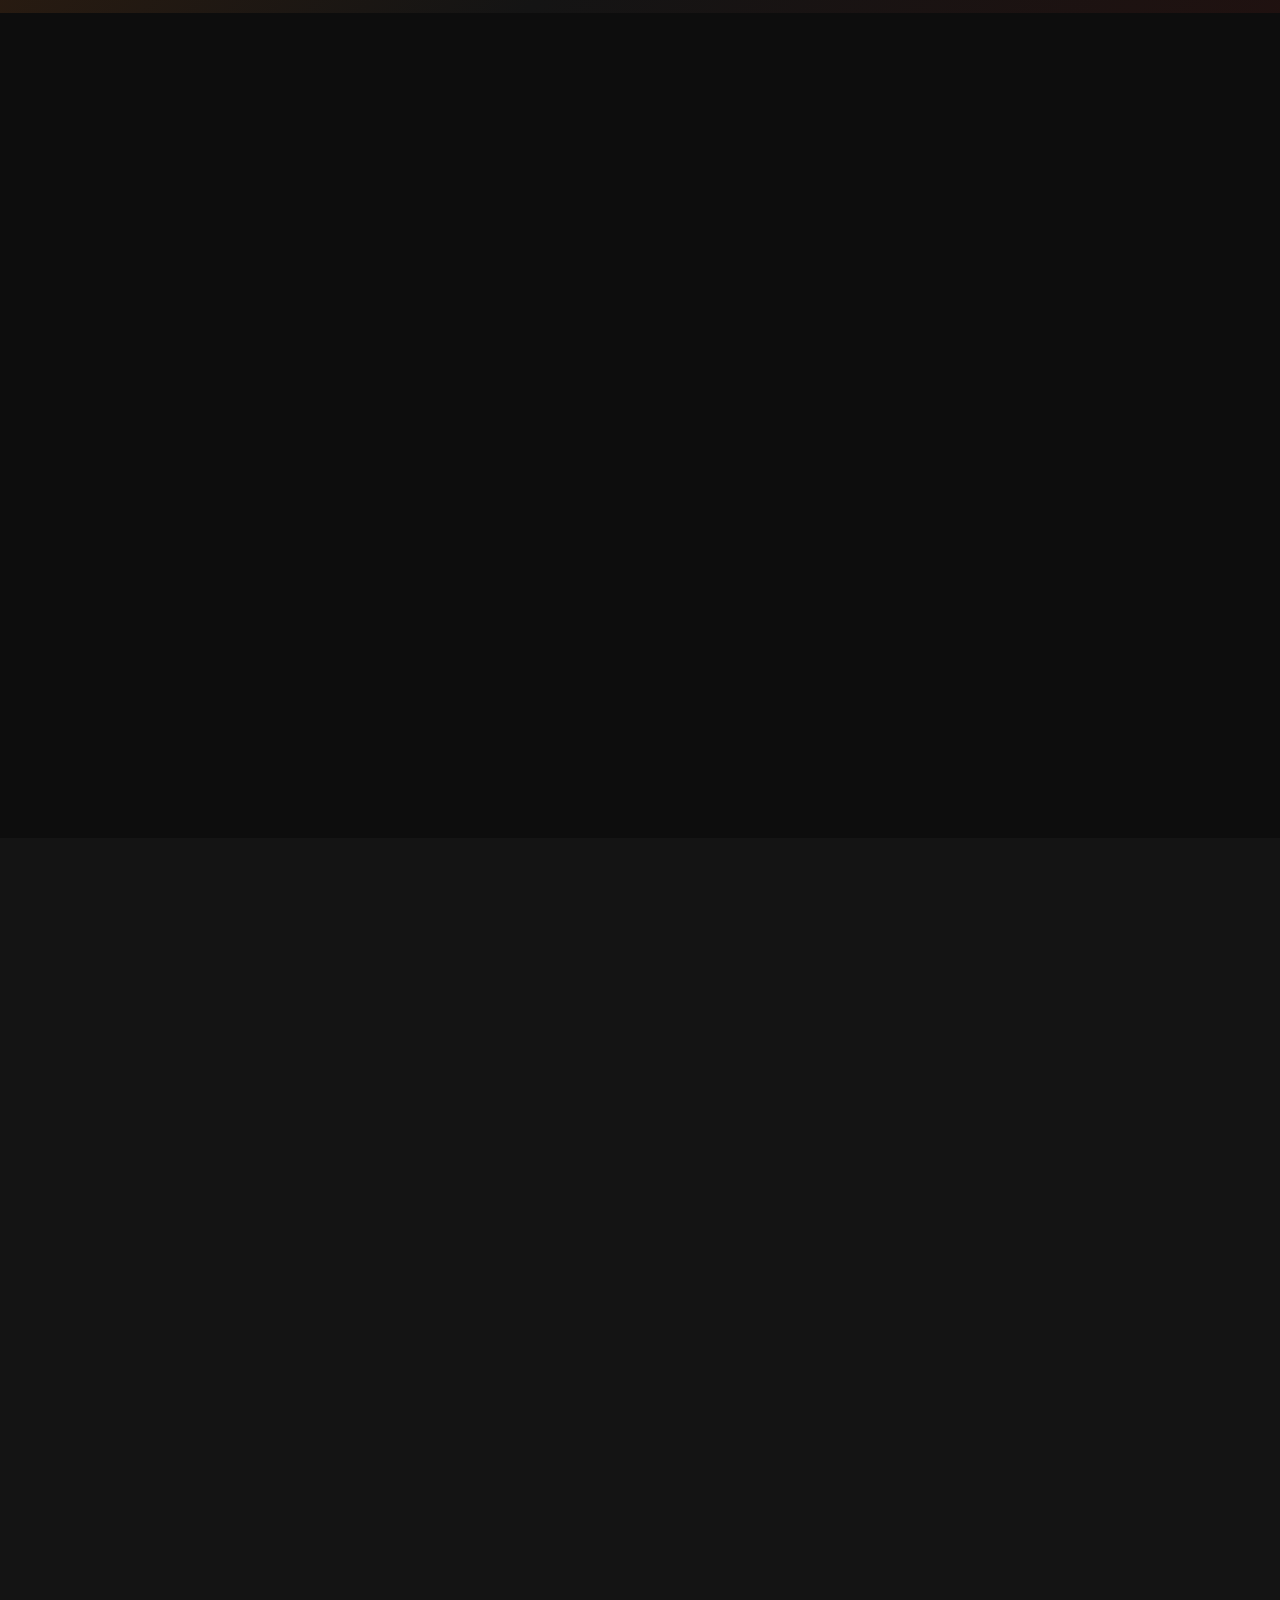
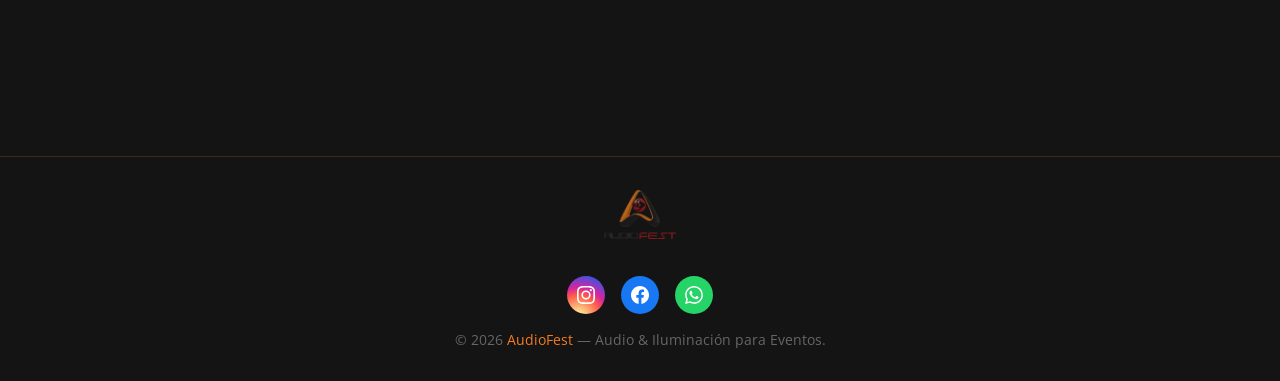
==== commit f387f92a: "Mostrar dias ocupados pasados con color en el calendario y ampliar rango historico" ====
--- a/index.html
+++ b/index.html
@@ -698,7 +698,7 @@
     const statusEl = document.getElementById("calStatus");
     try {
       const now = new Date();
-      const timeMin = new Date(now.getFullYear(), now.getMonth(), 1).toISOString();
+      const timeMin = new Date(now.getFullYear(), now.getMonth() - 6, 1).toISOString();
       const timeMax = new Date(now.getFullYear() + 1, now.getMonth() + 1, 1).toISOString();
       const url = `https://www.googleapis.com/calendar/v3/calendars/${encodeURIComponent(CALENDAR_ID)}/events?key=${API_KEY}&timeMin=${timeMin}&timeMax=${timeMax}&singleEvents=true&orderBy=startTime&maxResults=250`;
       const res = await fetch(url);
@@ -763,15 +763,14 @@
 
       el.textContent = d;
 
-      if (isPast) {
-        el.className = 'cal-day pasado';
-      } else if (isOcupado) {
+      if (isOcupado) {
         el.className = 'cal-day ocupado';
-        el.title = 'Fecha ocupada';
+        el.title = isPast ? 'Fecha ocupada (evento pasado)' : 'Fecha ocupada';
       } else {
         el.className = 'cal-day libre';
-        el.title = 'Disponible — clic para consultar';
+        el.title = isPast ? 'Fecha pasada' : 'Disponible — clic para consultar';
       }
+      if (isPast) el.classList.add('pasado');
 
       if (isToday) el.classList.add('hoy');
 
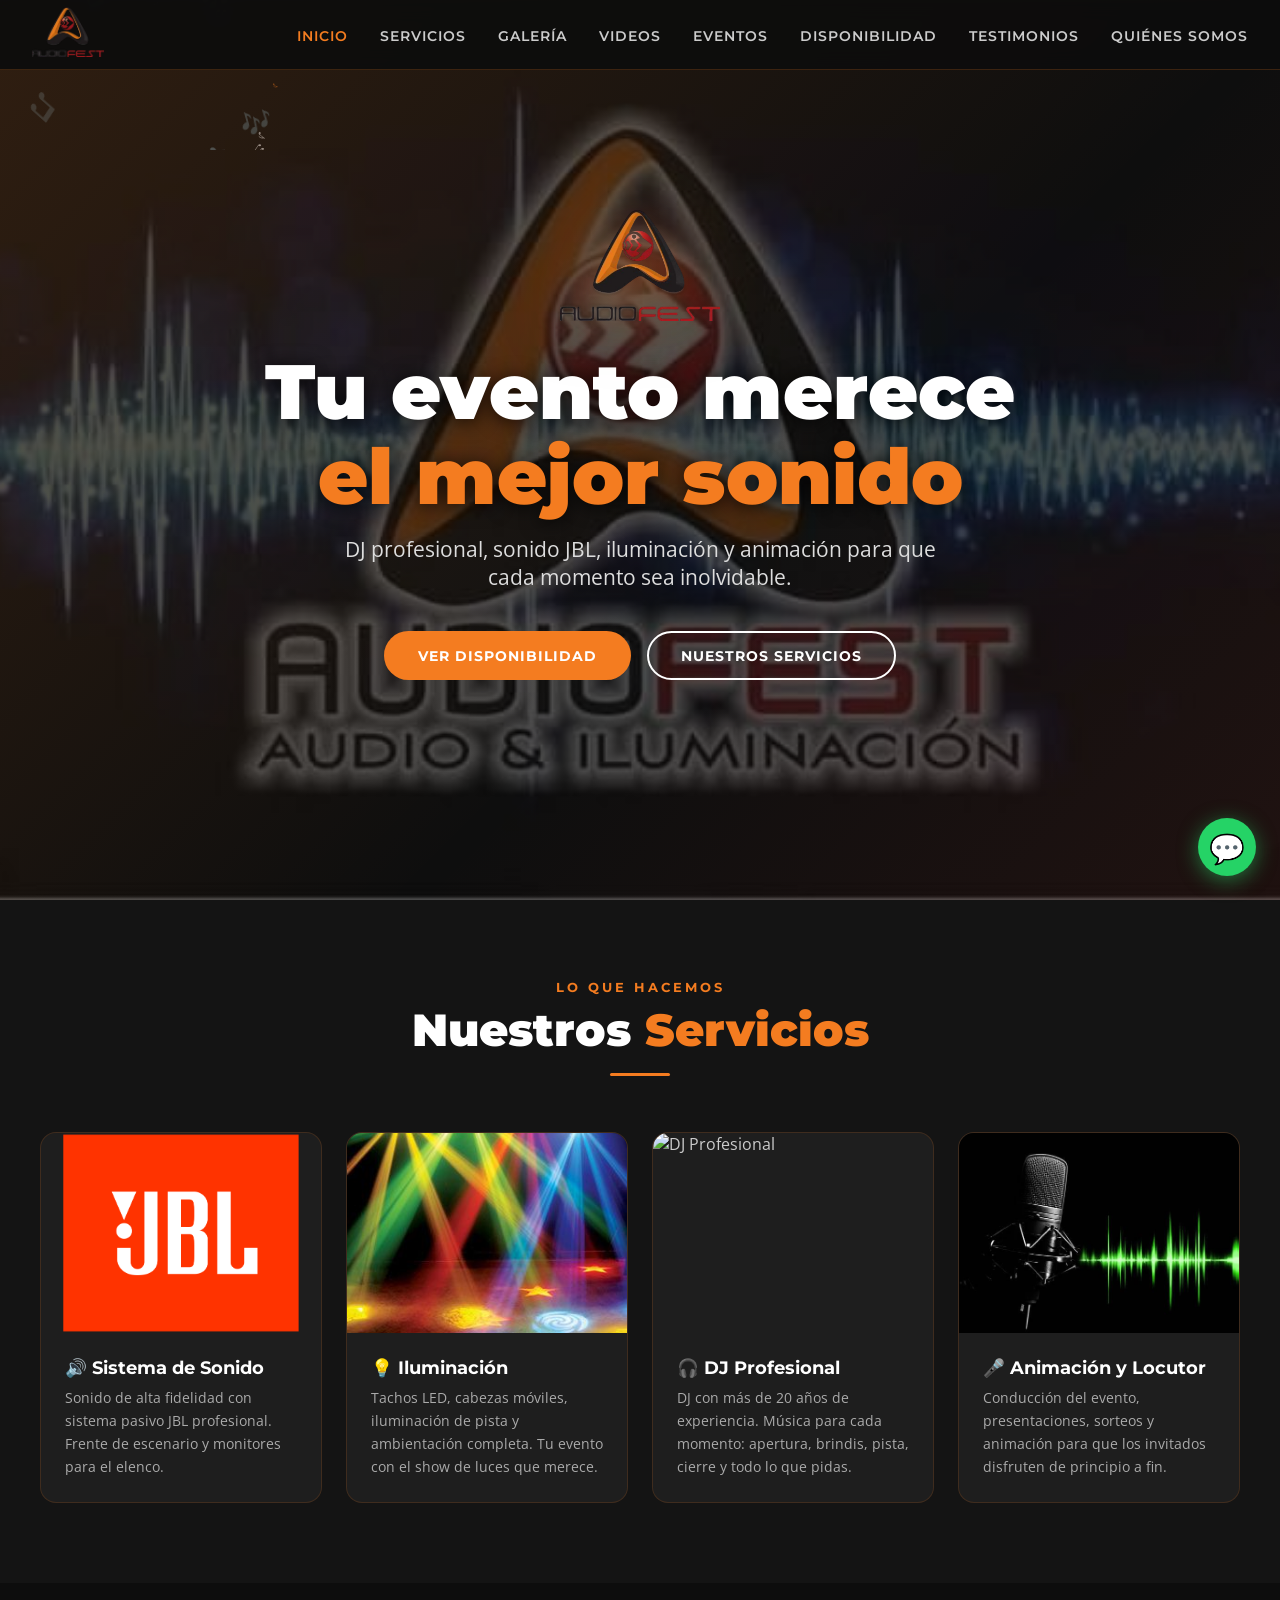
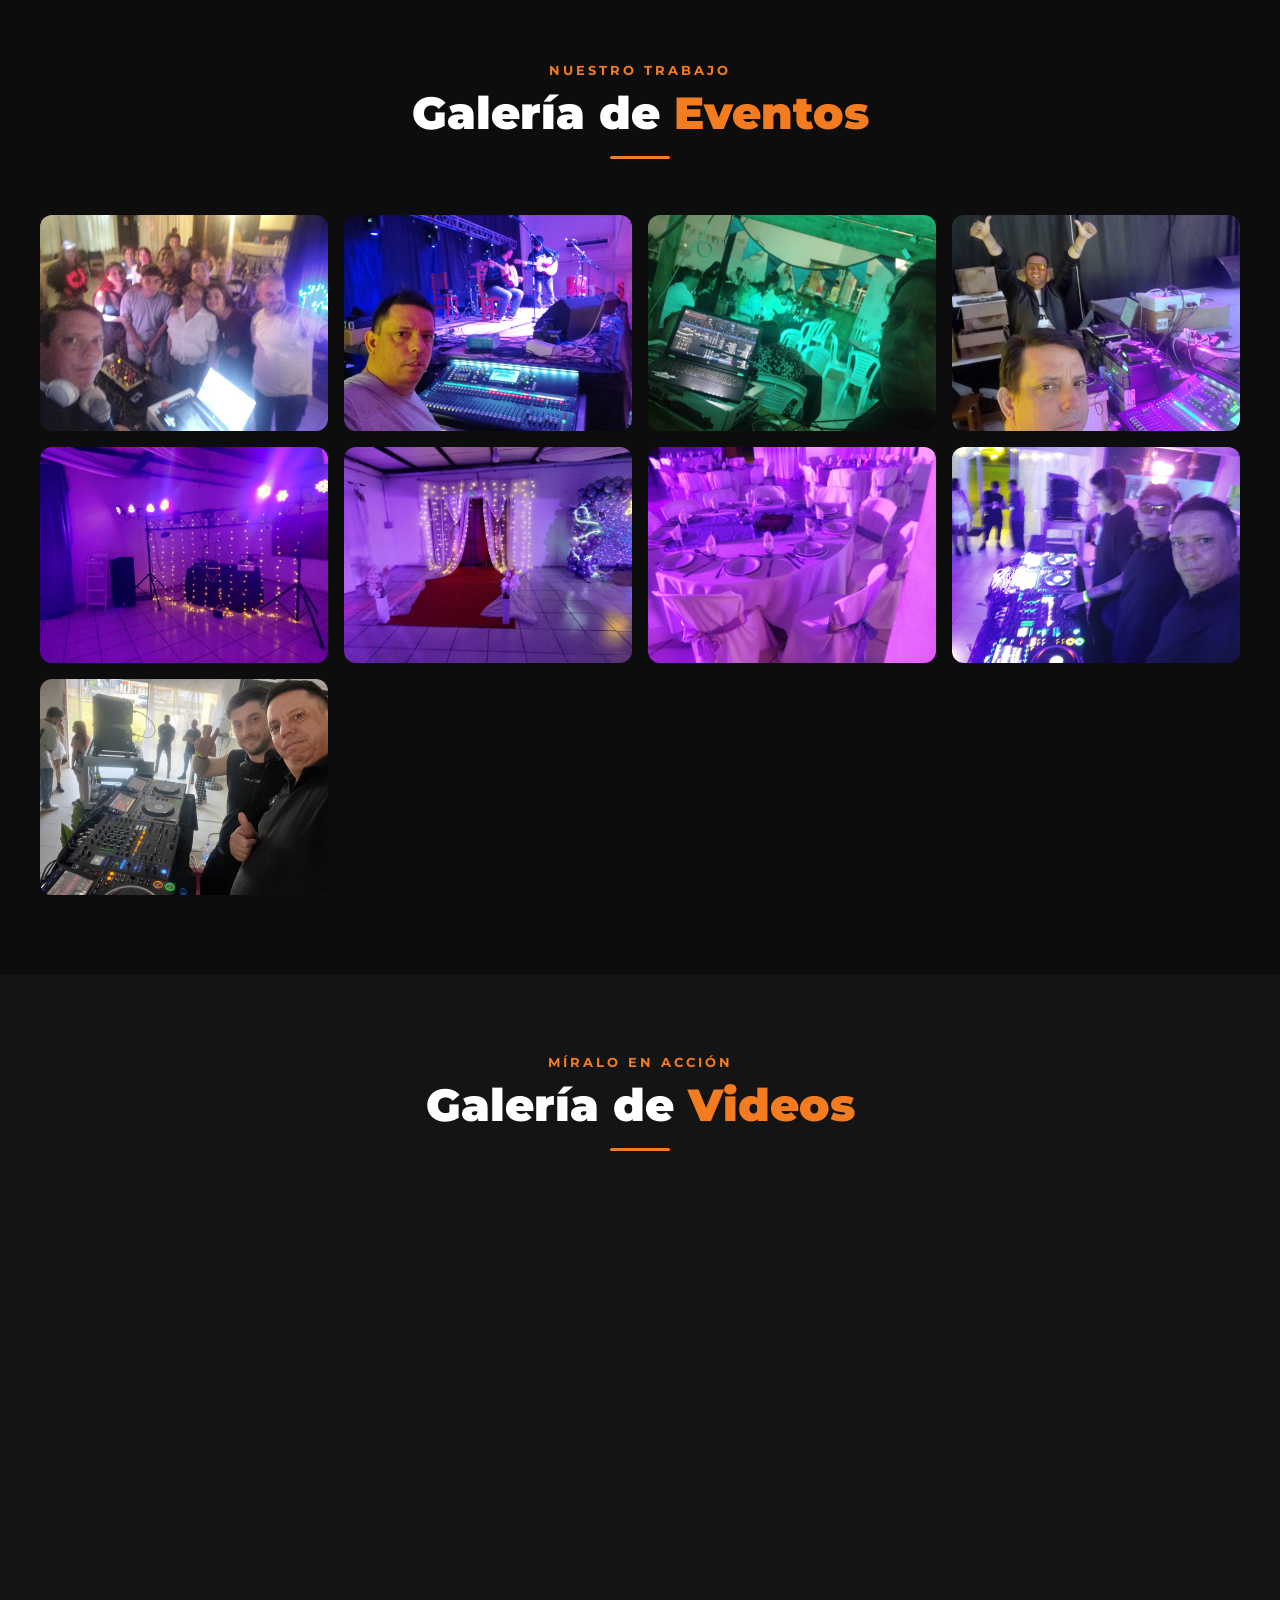
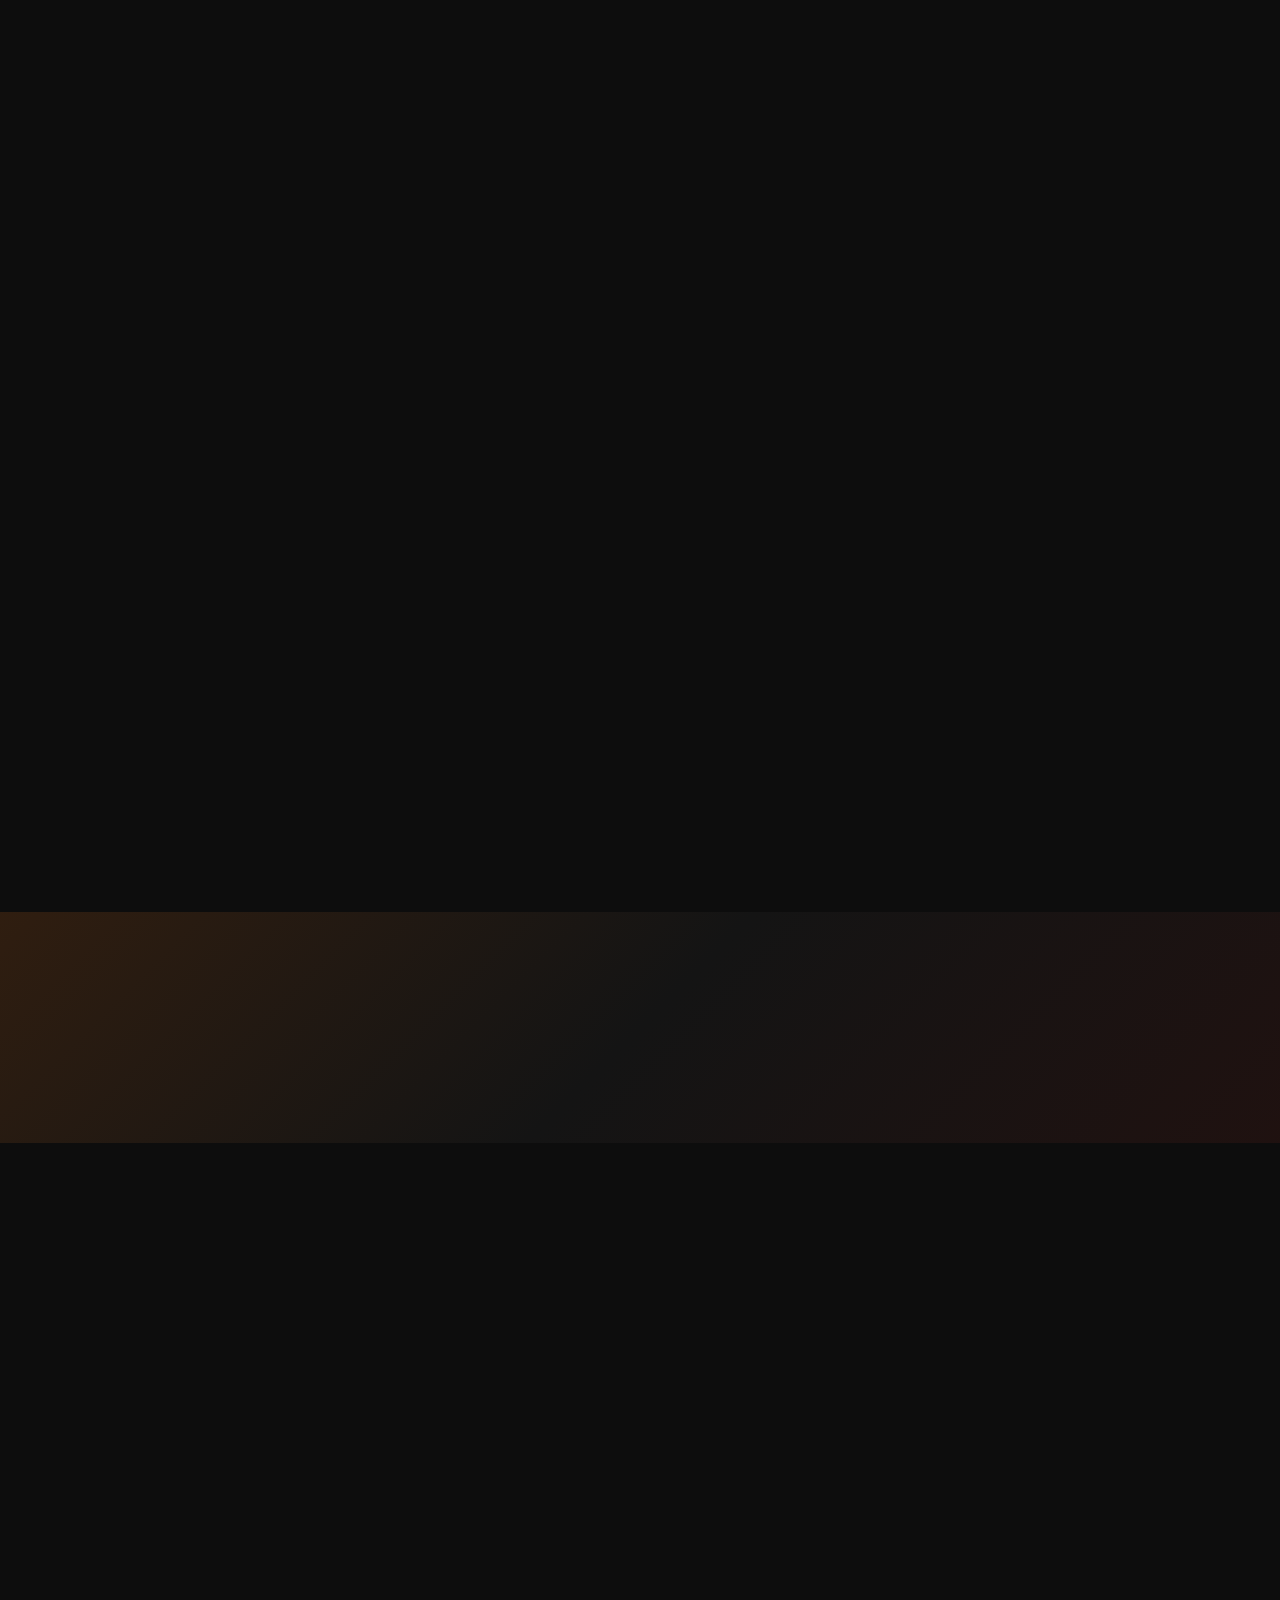
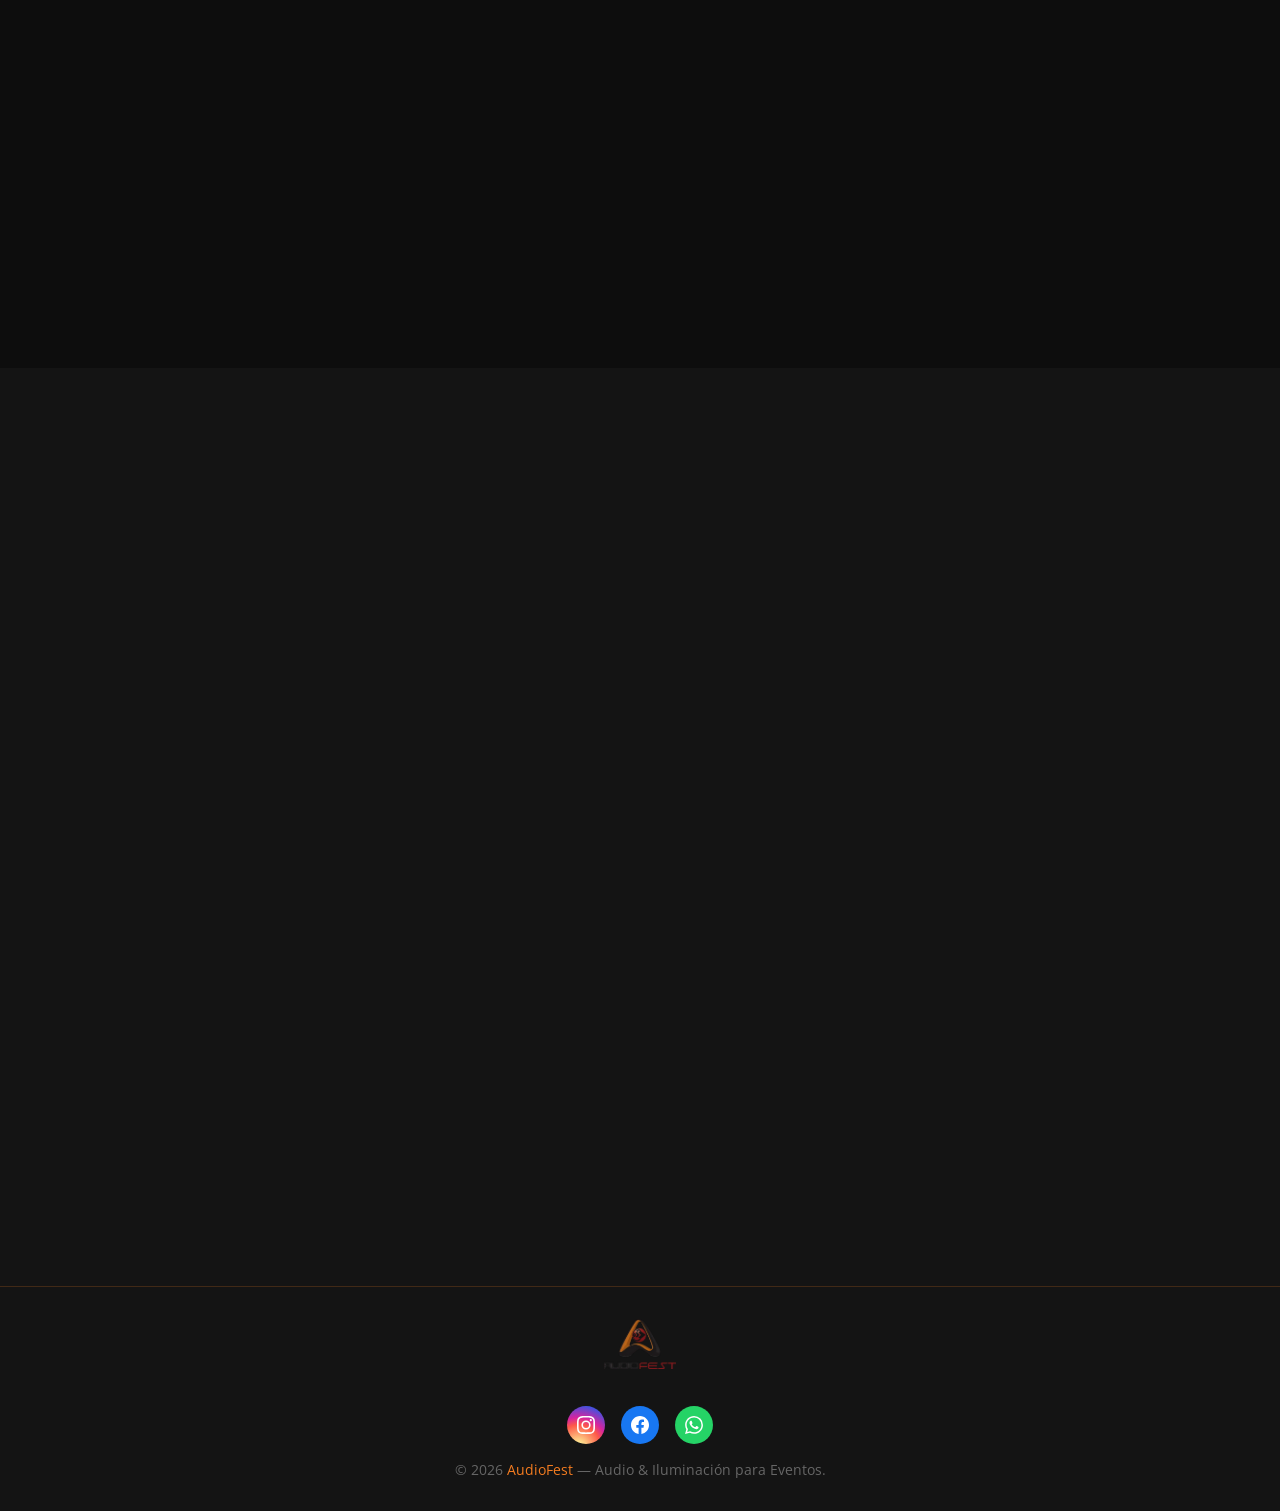
==== commit 2a85f027: "Agregar sección de galería de videos con miniaturas de YouTube" ====
--- a/index.html
+++ b/index.html
@@ -135,6 +135,41 @@
   .gal-item:hover .gal-overlay { opacity: 1; }
   .gal-overlay span { font-size: 2rem; color: var(--blanco); }
 
+  #videos { background: var(--gris-dark); }
+  .vid-grid {
+    display: grid; grid-template-columns: repeat(auto-fill, minmax(220px, 1fr));
+    gap: 1.2rem; max-width: 1200px; margin: 0 auto;
+  }
+  .vid-item {
+    position: relative; border-radius: 12px; overflow: hidden;
+    aspect-ratio: 9/16; cursor: pointer; background: #000;
+    border: 1px solid #262626;
+  }
+  .vid-item img { width: 100%; height: 100%; object-fit: cover; transition: transform .4s, opacity .3s; }
+  .vid-item:hover img { transform: scale(1.08); }
+  .vid-play {
+    position: absolute; inset: 0; display: flex; align-items: center; justify-content: center;
+    background: rgba(0,0,0,0.25); transition: background .3s;
+  }
+  .vid-item:hover .vid-play { background: rgba(0,0,0,0.45); }
+  .vid-play span {
+    width: 56px; height: 56px; border-radius: 50%; background: rgba(244,124,32,0.9);
+    display: flex; align-items: center; justify-content: center; font-size: 1.4rem; color: var(--blanco);
+  }
+  #videoModal {
+    display: none; position: fixed; inset: 0; z-index: 2100; background: rgba(0,0,0,0.9);
+    align-items: center; justify-content: center; padding: 2rem;
+  }
+  #videoModal .vm-box {
+    position: relative; width: 100%; max-width: 380px; aspect-ratio: 9/16; background: #000;
+    border-radius: 12px; overflow: hidden;
+  }
+  #videoModal .vm-box iframe { width: 100%; height: 100%; border: 0; }
+  #videoModal .vm-close {
+    position: absolute; top: -2.5rem; right: 0; background: none; border: none;
+    color: var(--blanco); font-size: 1.8rem; cursor: pointer; line-height: 1;
+  }
+
   /* ═══ TIPOS DE EVENTOS ═══ */
   #eventos { background: var(--gris-dark); }
   .eventos-grid {
@@ -241,6 +276,7 @@
     <li><a href="#inicio">Inicio</a></li>
     <li><a href="#servicios">Servicios</a></li>
     <li><a href="#galeria">Galería</a></li>
+    <li><a href="#videos">Videos</a></li>
     <li><a href="#eventos">Eventos</a></li>
     <li><a href="#disponibilidad">Disponibilidad</a></li>
     <li><a href="#testimonios">Testimonios</a></li>
@@ -350,6 +386,48 @@
     </div>
   </div>
 </section>
+
+<!-- GALERÍA DE VIDEOS -->
+<section id="videos">
+  <div class="sec-header fade-up">
+    <p class="sec-eyebrow">Míralo en acción</p>
+    <h2 class="sec-title">Galería de <span>Videos</span></h2>
+    <div class="sec-rule"></div>
+  </div>
+  <div class="vid-grid" id="vidGrid">
+    <div class="vid-item fade-up" data-yt="FjftqehO7nE">
+      <img src="https://img.youtube.com/vi/FjftqehO7nE/hqdefault.jpg" alt="Video AudioFest" loading="lazy">
+      <div class="vid-play"><span>▶</span></div>
+    </div>
+    <div class="vid-item fade-up" data-yt="Vvs7GED4-Zs">
+      <img src="https://img.youtube.com/vi/Vvs7GED4-Zs/hqdefault.jpg" alt="Video AudioFest" loading="lazy">
+      <div class="vid-play"><span>▶</span></div>
+    </div>
+    <div class="vid-item fade-up" data-yt="92YkE0QZrbI">
+      <img src="https://img.youtube.com/vi/92YkE0QZrbI/hqdefault.jpg" alt="Video AudioFest" loading="lazy">
+      <div class="vid-play"><span>▶</span></div>
+    </div>
+    <div class="vid-item fade-up" data-yt="oGIHP7FUr94">
+      <img src="https://img.youtube.com/vi/oGIHP7FUr94/hqdefault.jpg" alt="Video AudioFest" loading="lazy">
+      <div class="vid-play"><span>▶</span></div>
+    </div>
+    <div class="vid-item fade-up" data-yt="N0jh1V3eTUI">
+      <img src="https://img.youtube.com/vi/N0jh1V3eTUI/hqdefault.jpg" alt="Video AudioFest" loading="lazy">
+      <div class="vid-play"><span>▶</span></div>
+    </div>
+    <div class="vid-item fade-up" data-yt="Fwrg0nCkwzU">
+      <img src="https://img.youtube.com/vi/Fwrg0nCkwzU/hqdefault.jpg" alt="Video AudioFest" loading="lazy">
+      <div class="vid-play"><span>▶</span></div>
+    </div>
+  </div>
+</section>
+
+<div id="videoModal">
+  <div class="vm-box">
+    <button class="vm-close" id="vmClose">&times;</button>
+    <div id="vmFrameWrap"></div>
+  </div>
+</div>
 
 <!-- TIPOS DE EVENTOS -->
 <section id="eventos">
@@ -944,6 +1022,28 @@
     window.open(url, '_blank');
     cerrarModal();
   }
+
+  // GALERÍA DE VIDEOS
+  const videoModal = document.getElementById('videoModal');
+  const vmFrameWrap = document.getElementById('vmFrameWrap');
+  const vmClose = document.getElementById('vmClose');
+
+  document.querySelectorAll('.vid-item').forEach(item => {
+    item.addEventListener('click', () => {
+      const id = item.getAttribute('data-yt');
+      vmFrameWrap.innerHTML = `<iframe src="https://www.youtube.com/embed/${id}?autoplay=1&rel=0" allow="autoplay; encrypted-media; picture-in-picture" allowfullscreen></iframe>`;
+      videoModal.style.display = 'flex';
+    });
+  });
+
+  function cerrarVideoModal() {
+    videoModal.style.display = 'none';
+    vmFrameWrap.innerHTML = '';
+  }
+  vmClose.addEventListener('click', cerrarVideoModal);
+  videoModal.addEventListener('click', (e) => {
+    if (e.target === videoModal) cerrarVideoModal();
+  });
 </script>
 </body>
 </html>
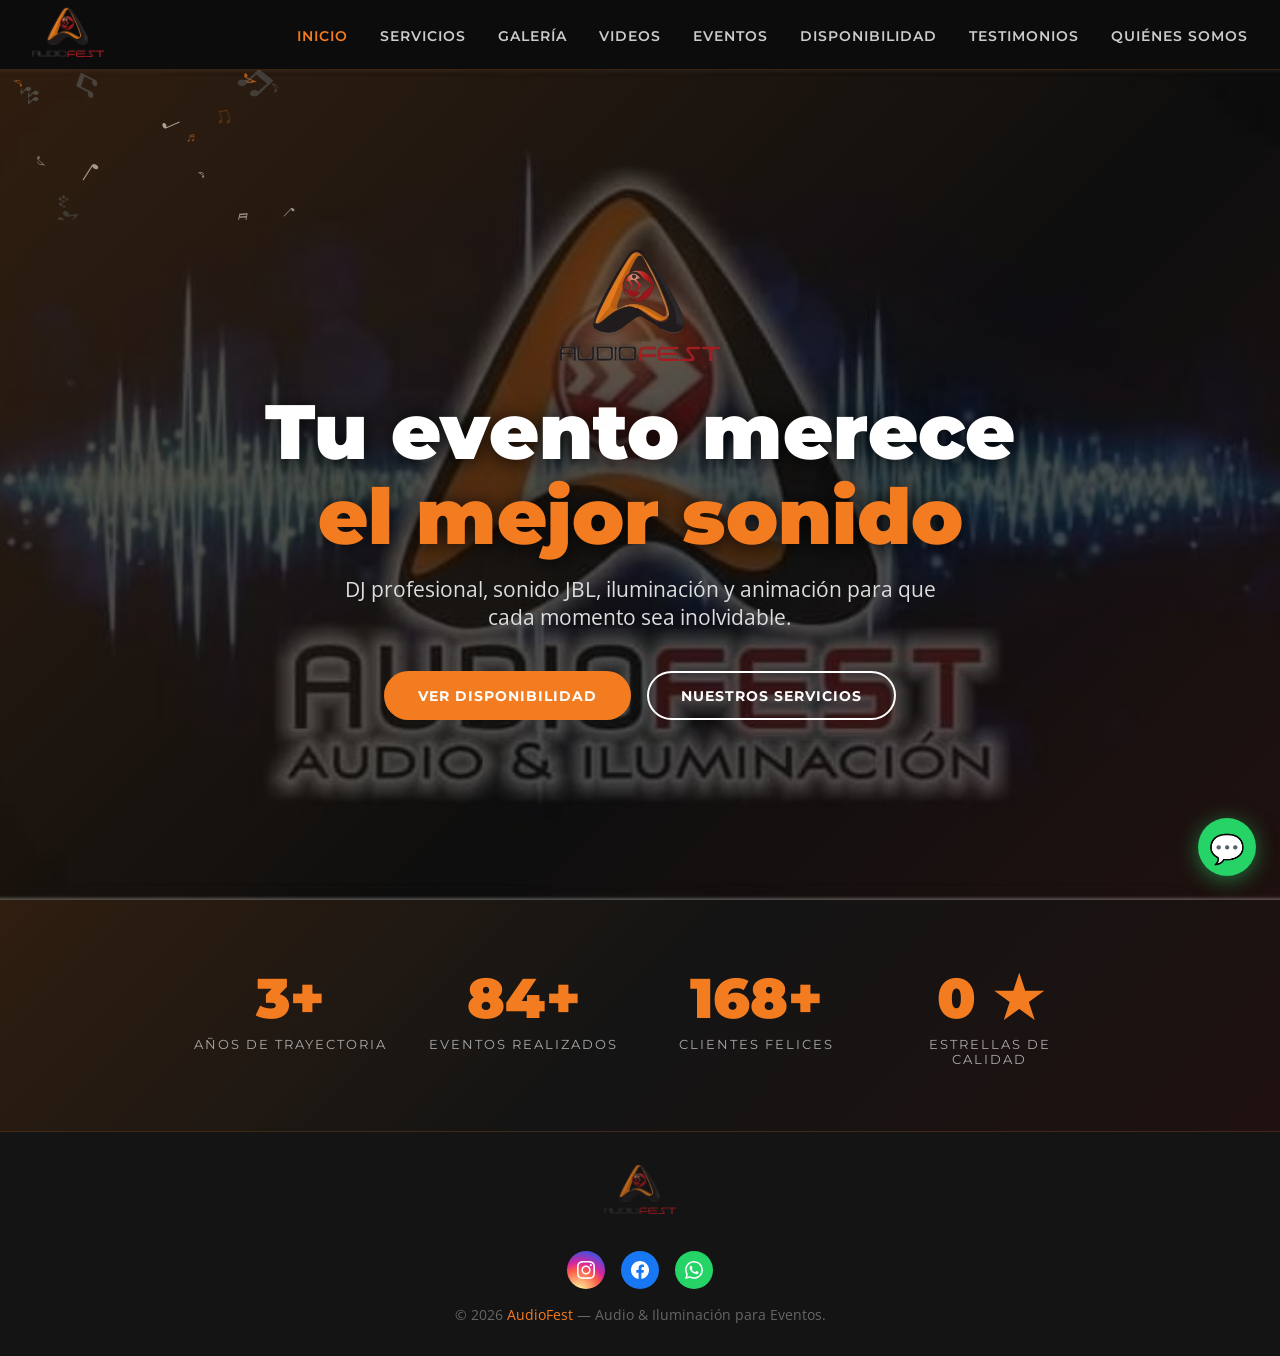
==== commit b32ef8c2: "Convertir sitio a multi-página: una página propia por sección en vez de scroll continuo" ====
--- a/index.html
+++ b/index.html
@@ -8,285 +8,29 @@
 <meta name="description" content="AudioFest — DJ, sonido profesional JBL, iluminación y animación para casamientos, cumpleaños de 15, eventos empresariales y más.">
 <link rel="icon" href="logo.png">
 <link href="https://fonts.googleapis.com/css2?family=Montserrat:wght@400;600;700;900&family=Open+Sans:wght@400;600&display=swap" rel="stylesheet">
-<style>
-  :root {
-    --naranja: #f47c20;
-    --naranja-dark: #d4650e;
-    --rojo: #c0392b;
-    --negro: #0d0d0d;
-    --gris-dark: #141414;
-    --gris-mid: #1e1e1e;
-    --gris-light: #2a2a2a;
-    --blanco: #ffffff;
-    --texto: #cccccc;
-  }
-  *, *::before, *::after { box-sizing: border-box; margin: 0; padding: 0; }
-  html { scroll-behavior: smooth; }
-  body { font-family: 'Open Sans', sans-serif; background: var(--negro); color: var(--texto); overflow-x: hidden; }
-
-  /* ═══ NAV ═══ */
-  nav {
-    position: fixed; top: 0; width: 100%; z-index: 1000;
-    background: rgba(13,13,13,0.95); backdrop-filter: blur(10px);
-    padding: 0 2rem; display: flex; align-items: center; justify-content: space-between;
-    height: 70px; border-bottom: 1px solid rgba(244,124,32,0.2);
-  }
-  .nav-logo img { height: 50px; }
-  .nav-links { display: flex; gap: 2rem; list-style: none; }
-  .nav-links a {
-    color: var(--texto); text-decoration: none; font-family: 'Montserrat', sans-serif;
-    font-weight: 600; font-size: .85rem; letter-spacing: 1px; text-transform: uppercase;
-    transition: color .3s;
-  }
-  .nav-links a:hover { color: var(--naranja); }
-  .nav-links a.active { color: var(--naranja); }
-  .nav-toggle { display: none; flex-direction: column; gap: 5px; cursor: pointer; }
-  .nav-toggle span { width: 25px; height: 2px; background: var(--blanco); transition: .3s; }
-
-  /* ═══ HERO ═══ */
-  #inicio {
-    min-height: 100vh; display: flex; align-items: center; justify-content: center;
-    position: relative; overflow: hidden; padding-top: 70px;
-  }
-  #inicio::before {
-    content: ''; position: absolute; inset: 0;
-    background: url('hero.jpg') center/cover no-repeat;
-    filter: brightness(0.3); z-index: 0;
-  }
-  #inicio::after {
-    content: ''; position: absolute; inset: 0;
-    background: linear-gradient(135deg, rgba(244,124,32,0.15) 0%, transparent 60%, rgba(192,57,43,0.1) 100%);
-    z-index: 1;
-  }
-  .hero-content { position: relative; z-index: 2; text-align: center; padding: 2rem; }
-  .hero-logo { width: 160px; margin-bottom: 1.5rem; filter: drop-shadow(0 0 30px rgba(244,124,32,0.5)); }
-  .hero-title {
-    font-family: 'Montserrat', sans-serif; font-weight: 900;
-    font-size: clamp(2.5rem, 6vw, 5rem); color: var(--blanco);
-    line-height: 1.1; margin-bottom: 1rem;
-    text-shadow: 0 2px 20px rgba(0,0,0,0.8);
-  }
-  .hero-title span { color: var(--naranja); }
-  .hero-sub {
-    font-size: clamp(1rem, 2vw, 1.3rem); color: #ddd;
-    margin-bottom: 2.5rem; max-width: 600px; margin-left: auto; margin-right: auto;
-  }
-  .hero-btns { display: flex; gap: 1rem; justify-content: center; flex-wrap: wrap; }
-  .btn {
-    padding: .85rem 2rem; border-radius: 50px; font-family: 'Montserrat', sans-serif;
-    font-weight: 700; font-size: .9rem; letter-spacing: 1px; text-transform: uppercase;
-    cursor: pointer; text-decoration: none; transition: all .3s; border: 2px solid transparent;
-    display: inline-block;
-  }
-  .btn-primary { background: var(--naranja); color: var(--blanco); }
-  .btn-primary:hover { background: var(--naranja-dark); transform: translateY(-2px); box-shadow: 0 8px 25px rgba(244,124,32,0.4); }
-  .btn-outline { background: transparent; color: var(--blanco); border-color: var(--blanco); }
-  .btn-outline:hover { background: var(--blanco); color: var(--negro); transform: translateY(-2px); }
-
-  /* ═══ SECCIONES ═══ */
-  section { padding: 5rem 2rem; }
-  .sec-header { text-align: center; margin-bottom: 3.5rem; }
-  .sec-eyebrow {
-    font-family: 'Montserrat', sans-serif; font-size: .8rem; font-weight: 700;
-    letter-spacing: 3px; text-transform: uppercase; color: var(--naranja); margin-bottom: .5rem;
-  }
-  .sec-title {
-    font-family: 'Montserrat', sans-serif; font-size: clamp(1.8rem, 4vw, 2.8rem);
-    font-weight: 900; color: var(--blanco); margin-bottom: 1rem;
-  }
-  .sec-title span { color: var(--naranja); }
-  .sec-rule { width: 60px; height: 3px; background: var(--naranja); margin: 0 auto; border-radius: 2px; }
-
-  /* ═══ SERVICIOS ═══ */
-  #servicios { background: var(--gris-dark); }
-  .cards-grid {
-    display: grid; grid-template-columns: repeat(auto-fit, minmax(260px, 1fr));
-    gap: 1.5rem; max-width: 1200px; margin: 0 auto;
-  }
-  .card {
-    background: var(--gris-mid); border-radius: 16px; overflow: hidden;
-    border: 1px solid rgba(244,124,32,0.15); transition: all .3s;
-  }
-  .card:hover { transform: translateY(-6px); border-color: var(--naranja); box-shadow: 0 20px 40px rgba(0,0,0,0.4); }
-  .card-img { width: 100%; height: 200px; overflow: hidden; }
-  .card-img img { width: 100%; height: 100%; object-fit: cover; transition: transform .4s; }
-  .card:hover .card-img img { transform: scale(1.05); }
-  .card-body { padding: 1.5rem; }
-  .card-body h3 { font-family: 'Montserrat', sans-serif; font-size: 1.1rem; font-weight: 700; color: var(--blanco); margin-bottom: .5rem; }
-  .card-body p { font-size: .9rem; color: #aaa; line-height: 1.6; }
-
-  /* ═══ GALERÍA ═══ */
-  #galeria { background: var(--negro); }
-  .gal-grid {
-    display: grid; grid-template-columns: repeat(auto-fill, minmax(280px, 1fr));
-    gap: 1rem; max-width: 1200px; margin: 0 auto;
-  }
-  .gal-item {
-    position: relative; border-radius: 12px; overflow: hidden;
-    aspect-ratio: 4/3; cursor: pointer;
-  }
-  .gal-item img { width: 100%; height: 100%; object-fit: cover; transition: transform .4s; }
-  .gal-item:hover img { transform: scale(1.08); }
-  .gal-overlay {
-    position: absolute; inset: 0; background: rgba(244,124,32,0.7);
-    display: flex; align-items: center; justify-content: center;
-    opacity: 0; transition: opacity .3s;
-  }
-  .gal-item:hover .gal-overlay { opacity: 1; }
-  .gal-overlay span { font-size: 2rem; color: var(--blanco); }
-
-  #videos { background: var(--gris-dark); }
-  .vid-grid {
-    display: grid; grid-template-columns: repeat(auto-fill, minmax(220px, 1fr));
-    gap: 1.2rem; max-width: 1200px; margin: 0 auto;
-  }
-  .vid-item {
-    position: relative; border-radius: 12px; overflow: hidden;
-    aspect-ratio: 9/16; cursor: pointer; background: #000;
-    border: 1px solid #262626;
-  }
-  .vid-item img { width: 100%; height: 100%; object-fit: cover; transition: transform .4s, opacity .3s; }
-  .vid-item:hover img { transform: scale(1.08); }
-  .vid-play {
-    position: absolute; inset: 0; display: flex; align-items: center; justify-content: center;
-    background: rgba(0,0,0,0.25); transition: background .3s;
-  }
-  .vid-item:hover .vid-play { background: rgba(0,0,0,0.45); }
-  .vid-play span {
-    width: 56px; height: 56px; border-radius: 50%; background: rgba(244,124,32,0.9);
-    display: flex; align-items: center; justify-content: center; font-size: 1.4rem; color: var(--blanco);
-  }
-  #videoModal {
-    display: none; position: fixed; inset: 0; z-index: 2100; background: rgba(0,0,0,0.9);
-    align-items: center; justify-content: center; padding: 2rem;
-  }
-  #videoModal .vm-box {
-    position: relative; width: 100%; max-width: 380px; aspect-ratio: 9/16; background: #000;
-    border-radius: 12px; overflow: hidden;
-  }
-  #videoModal .vm-box iframe { width: 100%; height: 100%; border: 0; }
-  #videoModal .vm-close {
-    position: absolute; top: -2.5rem; right: 0; background: none; border: none;
-    color: var(--blanco); font-size: 1.8rem; cursor: pointer; line-height: 1;
-  }
-
-  /* ═══ TIPOS DE EVENTOS ═══ */
-  #eventos { background: var(--gris-dark); }
-  .eventos-grid {
-    display: grid; grid-template-columns: repeat(auto-fill, minmax(200px, 1fr));
-    gap: 1rem; max-width: 1200px; margin: 0 auto;
-  }
-  .evento-card {
-    background: var(--gris-mid); border-radius: 12px; padding: 1.5rem 1rem;
-    text-align: center; border: 1px solid rgba(244,124,32,0.1);
-    transition: all .3s; cursor: default;
-  }
-  .evento-card:hover { border-color: var(--naranja); transform: translateY(-4px); background: var(--gris-light); }
-  .evento-card.destacado { border-color: var(--naranja); background: linear-gradient(135deg, rgba(244,124,32,0.15), var(--gris-mid)); }
-  .evento-icon { font-size: 2.5rem; margin-bottom: .75rem; }
-  .evento-card h3 { font-family: 'Montserrat', sans-serif; font-size: .95rem; font-weight: 700; color: var(--blanco); }
-  .evento-badge {
-    display: inline-block; margin-top: .5rem; padding: .2rem .7rem;
-    background: var(--naranja); color: var(--blanco); border-radius: 20px; font-size: .7rem;
-    font-family: 'Montserrat', sans-serif; font-weight: 700; letter-spacing: 1px;
-  }
-
-  /* ═══ DISPONIBILIDAD ═══ */
-  #disponibilidad { background: var(--negro); }
-  .cal-wrap { max-width: 800px; margin: 0 auto; }
-  .cal-legend { display: flex; gap: 2rem; justify-content: center; margin-bottom: 2rem; flex-wrap: wrap; }
-  .legend-item { display: flex; align-items: center; gap: .5rem; font-size: .9rem; }
-  .legend-dot { width: 14px; height: 14px; border-radius: 50%; }
-  .dot-libre { background: #27ae60; }
-  .dot-ocupado { background: #e74c3c; }
-  .cal-container {
-    background: var(--gris-mid); border-radius: 16px; overflow: hidden;
-    border: 1px solid rgba(244,124,32,0.2); padding: 1.5rem;
-  }
-  .cal-nav { display: flex; align-items: center; justify-content: space-between; margin-bottom: 1.5rem; }
-  .cal-nav button {
-    background: var(--gris-light); border: none; color: var(--blanco);
-    width: 36px; height: 36px; border-radius: 50%; font-size: 1.1rem;
-    cursor: pointer; transition: background .2s;
-  }
-  .cal-nav button:hover { background: var(--naranja); }
-  .cal-month { font-family: 'Montserrat', sans-serif; font-size: 1.2rem; font-weight: 700; color: var(--blanco); }
-  .cal-grid-header {
-    display: grid; grid-template-columns: repeat(7, 1fr);
-    text-align: center; margin-bottom: .5rem;
-  }
-  .cal-grid-header span {
-    font-family: 'Montserrat', sans-serif; font-size: .75rem; font-weight: 700;
-    color: var(--naranja); letter-spacing: 1px; padding: .5rem 0;
-  }
-  .cal-days { display: grid; grid-template-columns: repeat(7, 1fr); gap: 4px; }
-  .cal-day {
-    aspect-ratio: 1; display: flex; align-items: center; justify-content: center;
-    border-radius: 8px; font-size: .9rem; font-family: 'Montserrat', sans-serif;
-    font-weight: 600; cursor: default; transition: all .2s;
-  }
-  .cal-day.empty { background: transparent; }
-  .cal-day.libre { background: rgba(39,174,96,0.2); color: #2ecc71; border: 1px solid rgba(39,174,96,0.3); }
-  .cal-day.ocupado { background: rgba(231,76,60,0.2); color: #e74c3c; border: 1px solid rgba(231,76,60,0.3); }
-  .cal-day.hoy { outline: 2px solid var(--naranja); }
-  .cal-day.pasado { opacity: 0.3; }
-  .cal-note {
-    text-align: center; margin-top: 1.5rem; font-size: .85rem; color: #888;
-  }
-  .cal-note a { color: var(--naranja); text-decoration: none; }
-
-  /* ═══ FOOTER ═══ */
-  footer {
-    background: var(--gris-dark); padding: 2rem; text-align: center;
-    border-top: 1px solid rgba(244,124,32,0.2);
-  }
-  footer img { height: 50px; margin-bottom: 1rem; opacity: .8; }
-  footer p { font-size: .85rem; color: #666; }
-  footer span { color: var(--naranja); }
-  .footer-social { display: flex; justify-content: center; gap: 1rem; margin: 1rem 0; }
-  .footer-social a {
-    width: 38px; height: 38px; border-radius: 50%; background: var(--gris-light);
-    display: flex; align-items: center; justify-content: center;
-    color: var(--texto); text-decoration: none; font-size: 1rem; transition: all .3s;
-  }
-  .footer-social a:hover { background: var(--naranja); color: var(--blanco); }
-
-  /* ═══ FADE IN ═══ */
-  .fade-up { opacity: 0; transform: translateY(30px); transition: opacity .6s ease, transform .6s ease; }
-  .fade-up.visible { opacity: 1; transform: translateY(0); }
-
-  /* ═══ RESPONSIVE ═══ */
-  @media (max-width: 768px) {
-    #quienes-somos .fade-up > div:first-child { display: none; }
-    #quienes-somos .fade-up { grid-template-columns: 1fr !important; }
-    .nav-links { display: none; flex-direction: column; position: absolute; top: 70px; left: 0; width: 100%; background: var(--gris-dark); padding: 1.5rem 2rem; gap: 1.2rem; }
-    .nav-links.open { display: flex; }
-    .nav-toggle { display: flex; }
-    .hero-btns { flex-direction: column; align-items: center; }
-    .cal-day { font-size: .75rem; }
-  }
-</style>
+<link rel="stylesheet" href="style.css">
 </head>
 <body>
 
 <!-- NAV -->
 <nav>
-  <a class="nav-logo" href="#inicio"><img src="logo.png" alt="AudioFest"></a>
+  <a class="nav-logo" href="index.html"><img src="logo.png" alt="AudioFest"></a>
   <ul class="nav-links" id="navLinks">
-    <li><a href="#inicio">Inicio</a></li>
-    <li><a href="#servicios">Servicios</a></li>
-    <li><a href="#galeria">Galería</a></li>
-    <li><a href="#videos">Videos</a></li>
-    <li><a href="#eventos">Eventos</a></li>
-    <li><a href="#disponibilidad">Disponibilidad</a></li>
-    <li><a href="#testimonios">Testimonios</a></li>
-    <li><a href="#quienes-somos">Quiénes Somos</a></li>
+    <li><a href="index.html">Inicio</a></li>
+    <li><a href="servicios.html">Servicios</a></li>
+    <li><a href="galeria.html">Galería</a></li>
+    <li><a href="videos.html">Videos</a></li>
+    <li><a href="eventos.html">Eventos</a></li>
+    <li><a href="disponibilidad.html">Disponibilidad</a></li>
+    <li><a href="testimonios.html">Testimonios</a></li>
+    <li><a href="quienes-somos.html">Quiénes Somos</a></li>
   </ul>
   <div class="nav-toggle" id="navToggle">
     <span></span><span></span><span></span>
   </div>
 </nav>
 
+<main>
 <!-- INICIO / HERO -->
 <section id="inicio">
   <canvas id="notasCanvas" style="position:absolute;inset:0;z-index:1;pointer-events:none;"></canvas>
@@ -295,296 +39,11 @@
     <h1 class="hero-title">Tu evento merece<br><span>el mejor sonido</span></h1>
     <p class="hero-sub">DJ profesional, sonido JBL, iluminación y animación para que cada momento sea inolvidable.</p>
     <div class="hero-btns">
-      <a href="#disponibilidad" class="btn btn-primary">Ver Disponibilidad</a>
-      <a href="#servicios" class="btn btn-outline">Nuestros Servicios</a>
+      <a href="disponibilidad.html" class="btn btn-primary">Ver Disponibilidad</a>
+      <a href="servicios.html" class="btn btn-outline">Nuestros Servicios</a>
     </div>
   </div>
 </section>
-
-<!-- SERVICIOS -->
-<section id="servicios">
-  <div class="sec-header fade-up">
-    <p class="sec-eyebrow">Lo que hacemos</p>
-    <h2 class="sec-title">Nuestros <span>Servicios</span></h2>
-    <div class="sec-rule"></div>
-  </div>
-  <div class="cards-grid">
-    <div class="card fade-up">
-      <div class="card-img"><img src="JBL-logo.png" alt="Sistema de Sonido JBL"></div>
-      <div class="card-body">
-        <h3>🔊 Sistema de Sonido</h3>
-        <p>Sonido de alta fidelidad con sistema pasivo JBL profesional. Frente de escenario y monitores para el elenco.</p>
-      </div>
-    </div>
-    <div class="card fade-up">
-      <div class="card-img"><img src="iluminacion.jpg" alt="Iluminación"></div>
-      <div class="card-body">
-        <h3>💡 Iluminación</h3>
-        <p>Tachos LED, cabezas móviles, iluminación de pista y ambientación completa. Tu evento con el show de luces que merece.</p>
-      </div>
-    </div>
-    <div class="card fade-up">
-      <div class="card-img"><img src="dj.jpg" alt="DJ Profesional"></div>
-      <div class="card-body">
-        <h3>🎧 DJ Profesional</h3>
-        <p>DJ con más de 20 años de experiencia. Música para cada momento: apertura, brindis, pista, cierre y todo lo que pidas.</p>
-      </div>
-    </div>
-    <div class="card fade-up">
-      <div class="card-img"><img src="animacion.jpg" alt="Animación y Locutor"></div>
-      <div class="card-body">
-        <h3>🎤 Animación y Locutor</h3>
-        <p>Conducción del evento, presentaciones, sorteos y animación para que los invitados disfruten de principio a fin.</p>
-      </div>
-    </div>
-  </div>
-</section>
-
-<!-- GALERÍA -->
-<section id="galeria">
-  <div class="sec-header fade-up">
-    <p class="sec-eyebrow">Nuestro trabajo</p>
-    <h2 class="sec-title">Galería de <span>Eventos</span></h2>
-    <div class="sec-rule"></div>
-  </div>
-  <div class="gal-grid">
-    <div class="gal-item fade-up">
-      <img src="gal1.jpg" alt="Evento AudioFest">
-      <div class="gal-overlay"><span>🎉</span></div>
-    </div>
-    <div class="gal-item fade-up">
-      <img src="gal2.jpg" alt="Sonido en vivo">
-      <div class="gal-overlay"><span>🎚️</span></div>
-    </div>
-    <div class="gal-item fade-up">
-      <img src="gal3.jpg" alt="DJ set">
-      <div class="gal-overlay"><span>🎧</span></div>
-    </div>
-    <div class="gal-item fade-up">
-      <img src="gal4.jpg" alt="Equipo AudioFest">
-      <div class="gal-overlay"><span>🤘</span></div>
-    </div>
-    <div class="gal-item fade-up">
-      <img src="gal5.jpg" alt="Iluminación del salón">
-      <div class="gal-overlay"><span>💡</span></div>
-    </div>
-    <div class="gal-item fade-up">
-      <img src="gal6.jpg" alt="Decoración de evento">
-      <div class="gal-overlay"><span>🎊</span></div>
-    </div>
-    <div class="gal-item fade-up">
-      <img src="gal7.jpg" alt="Salón decorado">
-      <div class="gal-overlay"><span>✨</span></div>
-    </div>
-    <div class="gal-item fade-up">
-      <img src="gal8.jpg" alt="DJ en evento">
-      <div class="gal-overlay"><span>🎶</span></div>
-    </div>
-    <div class="gal-item fade-up">
-      <img src="gal9.jpg" alt="Equipo DJ">
-      <div class="gal-overlay"><span>🔊</span></div>
-    </div>
-  </div>
-</section>
-
-<!-- GALERÍA DE VIDEOS -->
-<section id="videos">
-  <div class="sec-header fade-up">
-    <p class="sec-eyebrow">Míralo en acción</p>
-    <h2 class="sec-title">Galería de <span>Videos</span></h2>
-    <div class="sec-rule"></div>
-  </div>
-  <div class="vid-grid" id="vidGrid">
-    <div class="vid-item fade-up" data-yt="FjftqehO7nE">
-      <img src="https://img.youtube.com/vi/FjftqehO7nE/hqdefault.jpg" alt="Video AudioFest" loading="lazy">
-      <div class="vid-play"><span>▶</span></div>
-    </div>
-    <div class="vid-item fade-up" data-yt="Vvs7GED4-Zs">
-      <img src="https://img.youtube.com/vi/Vvs7GED4-Zs/hqdefault.jpg" alt="Video AudioFest" loading="lazy">
-      <div class="vid-play"><span>▶</span></div>
-    </div>
-    <div class="vid-item fade-up" data-yt="92YkE0QZrbI">
-      <img src="https://img.youtube.com/vi/92YkE0QZrbI/hqdefault.jpg" alt="Video AudioFest" loading="lazy">
-      <div class="vid-play"><span>▶</span></div>
-    </div>
-    <div class="vid-item fade-up" data-yt="oGIHP7FUr94">
-      <img src="https://img.youtube.com/vi/oGIHP7FUr94/hqdefault.jpg" alt="Video AudioFest" loading="lazy">
-      <div class="vid-play"><span>▶</span></div>
-    </div>
-    <div class="vid-item fade-up" data-yt="N0jh1V3eTUI">
-      <img src="https://img.youtube.com/vi/N0jh1V3eTUI/hqdefault.jpg" alt="Video AudioFest" loading="lazy">
-      <div class="vid-play"><span>▶</span></div>
-    </div>
-    <div class="vid-item fade-up" data-yt="Fwrg0nCkwzU">
-      <img src="https://img.youtube.com/vi/Fwrg0nCkwzU/hqdefault.jpg" alt="Video AudioFest" loading="lazy">
-      <div class="vid-play"><span>▶</span></div>
-    </div>
-  </div>
-</section>
-
-<div id="videoModal">
-  <div class="vm-box">
-    <button class="vm-close" id="vmClose">&times;</button>
-    <div id="vmFrameWrap"></div>
-  </div>
-</div>
-
-<!-- TIPOS DE EVENTOS -->
-<section id="eventos">
-  <div class="sec-header fade-up">
-    <p class="sec-eyebrow">Para cada ocasión</p>
-    <h2 class="sec-title">Tipo de <span>Eventos</span></h2>
-    <div class="sec-rule"></div>
-  </div>
-  <div class="eventos-grid">
-    <div class="evento-card destacado fade-up">
-      <div class="evento-icon"><img src="quince.jpg" alt="Quinceaños" style="width:70px;height:70px;object-fit:contain;border-radius:8px;background:#fff;padding:4px;"></div>
-      <h3>Quinceaños</h3>
-      <span class="evento-badge">⭐ DESTACADO</span>
-    </div>
-    <div class="evento-card destacado fade-up">
-      <div class="evento-icon"><img src="casamiento.jpg" alt="Casamientos" style="width:70px;height:70px;object-fit:contain;border-radius:8px;background:#fff;padding:4px;"></div>
-      <h3>Casamientos</h3>
-      <span class="evento-badge">⭐ DESTACADO</span>
-    </div>
-    <div class="evento-card destacado fade-up">
-      <div class="evento-icon"><img src="empresas.jpg" alt="Eventos Empresariales" style="width:70px;height:70px;object-fit:cover;border-radius:8px;"></div>
-      <h3>Eventos Empresariales</h3>
-      <span class="evento-badge">⭐ DESTACADO</span>
-    </div>
-    <div class="evento-card fade-up">
-      <div class="evento-icon"><img src="cumple20.jpg" alt="20 años" style="width:70px;height:70px;object-fit:cover;border-radius:8px;"></div>
-      <h3>Cumple de 20 años</h3>
-    </div>
-    <div class="evento-card fade-up">
-      <div class="evento-icon"><img src="cumple30.jpg" alt="30 años" style="width:70px;height:70px;object-fit:cover;border-radius:8px;"></div>
-      <h3>Cumple de 30 años</h3>
-    </div>
-    <div class="evento-card fade-up">
-      <div class="evento-icon"><img src="cumple40.jpg" alt="40 años" style="width:70px;height:70px;object-fit:cover;border-radius:8px;"></div>
-      <h3>Cumple de 40 años</h3>
-    </div>
-    <div class="evento-card fade-up">
-      <div class="evento-icon"><img src="cumple50.jpg" alt="50 años" style="width:70px;height:70px;object-fit:cover;border-radius:8px;"></div>
-      <h3>Cumple de 50 años</h3>
-    </div>
-    <div class="evento-card fade-up">
-      <div class="evento-icon"><img src="cumple60.jpg" alt="60 años" style="width:70px;height:70px;object-fit:cover;border-radius:8px;"></div>
-      <h3>Cumple de 60 años</h3>
-    </div>
-    <div class="evento-card fade-up">
-      <div class="evento-icon"><img src="cumple70.jpg" alt="70 años" style="width:70px;height:70px;object-fit:cover;border-radius:8px;"></div>
-      <h3>Cumple de 70 años</h3>
-    </div>
-    <div class="evento-card fade-up">
-      <div class="evento-icon"><img src="cumple80.jpg" alt="80 años" style="width:70px;height:70px;object-fit:cover;border-radius:8px;"></div>
-      <h3>Cumple de 80 años</h3>
-    </div>
-    <div class="evento-card fade-up">
-      <div class="evento-icon"><img src="cumple90.jpg" alt="90 años" style="width:70px;height:70px;object-fit:cover;border-radius:8px;"></div>
-      <h3>Cumple de 90 años</h3>
-    </div>
-    <div class="evento-card fade-up">
-      <div class="evento-icon"><img src="cumple100.jpg" alt="100 años" style="width:70px;height:70px;object-fit:cover;border-radius:8px;"></div>
-      <h3>Cumple de 100 años</h3>
-    </div>
-  </div>
-</section>
-
-<!-- DISPONIBILIDAD -->
-<section id="disponibilidad">
-  <div class="sec-header fade-up">
-    <p class="sec-eyebrow">Consultá tu fecha</p>
-    <h2 class="sec-title">Nuestra <span>Disponibilidad</span></h2>
-    <div class="sec-rule"></div>
-  </div>
-  <div class="cal-wrap fade-up">
-    <div class="cal-legend">
-      <div class="legend-item"><div class="legend-dot dot-libre"></div><span>Disponible</span></div>
-      <div class="legend-dot dot-ocupado" style="width:14px;height:14px;border-radius:50%;"></div><span style="margin-left:.5rem">Ocupado</span>
-    </div>
-    <div class="cal-container">
-      <div class="cal-nav">
-        <button id="prevBtn">&#8249;</button>
-        <span class="cal-month" id="calMonth"></span>
-        <button id="nextBtn">&#8250;</button>
-      </div>
-      <div class="cal-grid-header">
-        <span>Dom</span><span>Lun</span><span>Mar</span><span>Mié</span><span>Jue</span><span>Vie</span><span>Sáb</span>
-      </div>
-      <div class="cal-days" id="calDays"></div>
-      <p id="calStatus" style="text-align:center; margin-top:1rem; font-size:.8rem; color:#888; min-height:1.2em;"></p>
-      <p class="cal-note">
-        📅 Calendario sincronizado con Google Calendar.<br>
-        Hacé clic en una fecha <span style="color:#2ecc71">verde</span> para consultar disponibilidad.
-      </p>
-    </div>
-  </div>
-</section>
-
-<!-- MODAL RESERVA -->
-<div id="modalReserva" style="display:none; position:fixed; inset:0; z-index:2000; background:rgba(0,0,0,0.85); backdrop-filter:blur(6px); align-items:center; justify-content:center;">
-  <div style="background:#1e1e1e; border:1px solid rgba(244,124,32,0.4); border-radius:20px; padding:2rem; width:90%; max-width:480px; position:relative; max-height:90vh; overflow-y:auto;">
-    <button onclick="cerrarModal()" style="position:absolute; top:1rem; right:1rem; background:none; border:none; color:#aaa; font-size:1.5rem; cursor:pointer;">✕</button>
-    <div style="text-align:center; margin-bottom:1.5rem;">
-      <img src="logo.png" style="height:50px; margin-bottom:.5rem;">
-      <h3 style="font-family:Montserrat,sans-serif; color:#fff; font-size:1.2rem;">Consulta de Reserva</h3>
-      <p style="color:#f47c20; font-size:.9rem; font-family:Montserrat,sans-serif; font-weight:700;" id="modalFecha"></p>
-    </div>
-    <div style="display:flex; flex-direction:column; gap:1rem;">
-      <div>
-        <label style="font-size:.8rem; color:#aaa; font-family:Montserrat,sans-serif; letter-spacing:1px; text-transform:uppercase;">Tu nombre *</label>
-        <input id="rNombre" type="text" placeholder="Ej: María González" style="width:100%; margin-top:.4rem; padding:.75rem 1rem; background:#2a2a2a; border:1px solid #333; border-radius:8px; color:#fff; font-size:.95rem; outline:none;">
-      </div>
-      <div>
-        <label style="font-size:.8rem; color:#aaa; font-family:Montserrat,sans-serif; letter-spacing:1px; text-transform:uppercase;">Tu teléfono *</label>
-        <input id="rTelefono" type="tel" placeholder="Ej: 2657 123456" style="width:100%; margin-top:.4rem; padding:.75rem 1rem; background:#2a2a2a; border:1px solid #333; border-radius:8px; color:#fff; font-size:.95rem; outline:none;">
-      </div>
-      <div>
-        <label style="font-size:.8rem; color:#aaa; font-family:Montserrat,sans-serif; letter-spacing:1px; text-transform:uppercase;">Tipo de evento *</label>
-        <select id="rTipo" style="width:100%; margin-top:.4rem; padding:.75rem 1rem; background:#2a2a2a; border:1px solid #333; border-radius:8px; color:#fff; font-size:.95rem; outline:none; appearance:none;">
-          <option value="">-- Seleccioná --</option>
-          <option>Quinceaños</option>
-          <option>Casamiento</option>
-          <option>Evento Empresarial</option>
-          <option>Cumple de 20 años</option>
-          <option>Cumple de 30 años</option>
-          <option>Cumple de 40 años</option>
-          <option>Cumple de 50 años</option>
-          <option>Cumple de 60 años</option>
-          <option>Cumple de 70 años</option>
-          <option>Cumple de 80 años</option>
-          <option>Cumple de 90 años</option>
-          <option>Cumple de 100 años</option>
-          <option>Otro</option>
-        </select>
-      </div>
-      <div>
-        <label style="font-size:.8rem; color:#aaa; font-family:Montserrat,sans-serif; letter-spacing:1px; text-transform:uppercase;">Cantidad de personas estimada</label>
-        <select id="rPersonas" style="width:100%; margin-top:.4rem; padding:.75rem 1rem; background:#2a2a2a; border:1px solid #333; border-radius:8px; color:#fff; font-size:.95rem; outline:none; appearance:none;">
-          <option value="">-- Seleccioná --</option>
-          <option>Menos de 50</option>
-          <option>50 a 100</option>
-          <option>100 a 200</option>
-          <option>Más de 200</option>
-        </select>
-      </div>
-      <div>
-        <label style="font-size:.8rem; color:#aaa; font-family:Montserrat,sans-serif; letter-spacing:1px; text-transform:uppercase;">Lugar del evento</label>
-        <input id="rLugar" type="text" placeholder="Ej: Salón El Dorado, San Luis" style="width:100%; margin-top:.4rem; padding:.75rem 1rem; background:#2a2a2a; border:1px solid #333; border-radius:8px; color:#fff; font-size:.95rem; outline:none;">
-      </div>
-      <div>
-        <label style="font-size:.8rem; color:#aaa; font-family:Montserrat,sans-serif; letter-spacing:1px; text-transform:uppercase;">Comentarios adicionales</label>
-        <textarea id="rComentarios" rows="3" placeholder="Pedidos especiales, horario estimado..." style="width:100%; margin-top:.4rem; padding:.75rem 1rem; background:#2a2a2a; border:1px solid #333; border-radius:8px; color:#fff; font-size:.95rem; outline:none; resize:vertical;"></textarea>
-      </div>
-      <button onclick="enviarWhatsApp()" style="width:100%; padding:1rem; background:#25d366; border:none; border-radius:10px; color:#fff; font-family:Montserrat,sans-serif; font-weight:700; font-size:1rem; cursor:pointer; letter-spacing:1px; margin-top:.5rem;"
-        onmouseover="this.style.background='#1ebe5b'" onmouseout="this.style.background='#25d366'">
-        💬 Enviar por WhatsApp
-      </button>
-      <p style="text-align:center; font-size:.78rem; color:#666;">Se abrirá WhatsApp con tu consulta lista para enviar</p>
-    </div>
-  </div>
-</div>
 
 <!-- CONTADOR ANIMADO -->
 <section id="contador" style="background:linear-gradient(135deg, rgba(244,124,32,0.15) 0%, var(--gris-dark) 50%, rgba(192,57,43,0.1) 100%); padding:4rem 2rem;">
@@ -607,118 +66,7 @@
     </div>
   </div>
 </section>
-
-<!-- TESTIMONIOS -->
-<section id="testimonios" style="background:var(--negro);">
-  <div class="sec-header fade-up">
-    <p class="sec-eyebrow">Lo que dicen de nosotros</p>
-    <h2 class="sec-title">Clientes <span>Felices</span></h2>
-    <div class="sec-rule"></div>
-  </div>
-  <div style="max-width:900px;margin:0 auto;display:grid;grid-template-columns:repeat(auto-fit,minmax(260px,1fr));gap:1.5rem;">
-
-    <div class="fade-up" style="background:var(--gris-mid);border:1px solid rgba(244,124,32,0.2);border-radius:16px;padding:1.8rem;position:relative;">
-      <div style="font-size:2.5rem;color:var(--naranja);line-height:1;margin-bottom:1rem;">"</div>
-      <p style="color:#ccc;line-height:1.7;font-style:italic;margin-bottom:1.2rem;">Son excelente. DJ Seba, lo recomendamos.</p>
-      <div style="display:flex;align-items:center;gap:.75rem;">
-        <div style="width:42px;height:42px;border-radius:50%;background:var(--naranja);display:flex;align-items:center;justify-content:center;font-family:Montserrat,sans-serif;font-weight:700;color:#fff;font-size:1rem;">R</div>
-        <div>
-          <p style="font-family:Montserrat,sans-serif;font-weight:700;color:#fff;font-size:.9rem;">Refrigeración SD</p>
-          <p style="font-size:.78rem;color:#888;">Cliente de AudioFest</p>
-        </div>
-      </div>
-      <div style="position:absolute;top:1.2rem;right:1.2rem;color:var(--naranja);font-size:.85rem;">★★★★★</div>
-    </div>
-
-    <div class="fade-up" style="background:var(--gris-mid);border:1px solid rgba(244,124,32,0.2);border-radius:16px;padding:1.8rem;position:relative;">
-      <div style="font-size:2.5rem;color:var(--naranja);line-height:1;margin-bottom:1rem;">"</div>
-      <p style="color:#ccc;line-height:1.7;font-style:italic;margin-bottom:1.2rem;">¡Vamos por todo amigo esta temporada!</p>
-      <div style="display:flex;align-items:center;gap:.75rem;">
-        <div style="width:42px;height:42px;border-radius:50%;background:var(--naranja);display:flex;align-items:center;justify-content:center;font-family:Montserrat,sans-serif;font-weight:700;color:#fff;font-size:1rem;">R</div>
-        <div>
-          <p style="font-family:Montserrat,sans-serif;font-weight:700;color:#fff;font-size:.9rem;">Romina Ayelén García</p>
-          <p style="font-size:.78rem;color:#888;">Cliente de AudioFest</p>
-        </div>
-      </div>
-      <div style="position:absolute;top:1.2rem;right:1.2rem;color:var(--naranja);font-size:.85rem;">★★★★★</div>
-    </div>
-
-    <div class="fade-up" style="background:var(--gris-mid);border:1px solid rgba(244,124,32,0.2);border-radius:16px;padding:1.8rem;position:relative;">
-      <div style="font-size:2.5rem;color:var(--naranja);line-height:1;margin-bottom:1rem;">"</div>
-      <p style="color:#ccc;line-height:1.7;font-style:italic;margin-bottom:1.2rem;">¡Sebas... lo mejor de lo mejor!</p>
-      <div style="display:flex;align-items:center;gap:.75rem;">
-        <div style="width:42px;height:42px;border-radius:50%;background:var(--naranja);display:flex;align-items:center;justify-content:center;font-family:Montserrat,sans-serif;font-weight:700;color:#fff;font-size:1rem;">L</div>
-        <div>
-          <p style="font-family:Montserrat,sans-serif;font-weight:700;color:#fff;font-size:.9rem;">Lidia Basiluk</p>
-          <p style="font-size:.78rem;color:#888;">Cliente de AudioFest</p>
-        </div>
-      </div>
-      <div style="position:absolute;top:1.2rem;right:1.2rem;color:var(--naranja);font-size:.85rem;">★★★★★</div>
-    </div>
-
-    <div class="fade-up" style="background:var(--gris-mid);border:1px solid rgba(244,124,32,0.2);border-radius:16px;padding:1.8rem;position:relative;">
-      <div style="font-size:2.5rem;color:var(--naranja);line-height:1;margin-bottom:1rem;">"</div>
-      <p style="color:#ccc;line-height:1.7;font-style:italic;margin-bottom:1.2rem;">¡Genio Seba! Muchas gracias por la buena onda. ¡Pasamos una noche espectacular!</p>
-      <div style="display:flex;align-items:center;gap:.75rem;">
-        <div style="width:42px;height:42px;border-radius:50%;background:var(--naranja);display:flex;align-items:center;justify-content:center;font-family:Montserrat,sans-serif;font-weight:700;color:#fff;font-size:1rem;">N</div>
-        <div>
-          <p style="font-family:Montserrat,sans-serif;font-weight:700;color:#fff;font-size:.9rem;">Neftalí Navarro</p>
-          <p style="font-size:.78rem;color:#888;">Cliente de AudioFest</p>
-        </div>
-      </div>
-      <div style="position:absolute;top:1.2rem;right:1.2rem;color:var(--naranja);font-size:.85rem;">★★★★★</div>
-    </div>
-
-    <div class="fade-up" style="background:var(--gris-mid);border:1px solid rgba(244,124,32,0.2);border-radius:16px;padding:1.8rem;position:relative;">
-      <div style="font-size:2.5rem;color:var(--naranja);line-height:1;margin-bottom:1rem;">"</div>
-      <p style="color:#ccc;line-height:1.7;font-style:italic;margin-bottom:1.2rem;">¡El mejor!</p>
-      <div style="display:flex;align-items:center;gap:.75rem;">
-        <div style="width:42px;height:42px;border-radius:50%;background:var(--naranja);display:flex;align-items:center;justify-content:center;font-family:Montserrat,sans-serif;font-weight:700;color:#fff;font-size:1rem;">J</div>
-        <div>
-          <p style="font-family:Montserrat,sans-serif;font-weight:700;color:#fff;font-size:.9rem;">Jonathan Morán</p>
-          <p style="font-size:.78rem;color:#888;">Cliente de AudioFest</p>
-        </div>
-      </div>
-      <div style="position:absolute;top:1.2rem;right:1.2rem;color:var(--naranja);font-size:.85rem;">★★★★★</div>
-    </div>
-
-  </div>
-</section>
-
-<!-- QUIÉNES SOMOS -->
-<section id="quienes-somos" style="background:var(--gris-dark);">
-  <div class="sec-header fade-up">
-    <p class="sec-eyebrow">Conocenos</p>
-    <h2 class="sec-title">Quiénes <span>Somos</span></h2>
-    <div class="sec-rule"></div>
-  </div>
-  <div style="max-width:900px;margin:0 auto;display:grid;grid-template-columns:1fr 1fr;gap:3rem;align-items:center;" class="fade-up">
-    <div>
-      <img src="logo.png" alt="AudioFest" style="width:100%;max-width:300px;display:block;margin:0 auto;filter:drop-shadow(0 0 30px rgba(244,124,32,0.4));">
-    </div>
-    <div>
-      <h3 style="font-family:Montserrat,sans-serif;font-size:1.6rem;font-weight:900;color:#fff;margin-bottom:1rem;">
-        Más de <span style="color:var(--naranja)">20 años</span> haciendo sonar tus momentos
-      </h3>
-      <p style="color:#bbb;line-height:1.8;margin-bottom:1.5rem;">
-        <strong style="color:#fff;">AudioFest</strong> nació de la pasión por la música y los eventos. Con más de dos décadas de trayectoria, hemos sido parte de miles de celebraciones únicas en San Luis y la región: quinceaños, casamientos, eventos empresariales y cumpleaños de todas las décadas.
-      </p>
-      <p style="color:#bbb;line-height:1.8;margin-bottom:2rem;">
-        Nuestro compromiso es que cada evento sea <strong style="color:var(--naranja)">inolvidable</strong>: con el mejor sonido, la iluminación perfecta y la energía que solo la experiencia puede dar.
-      </p>
-      <div style="background:var(--gris-mid);border:1px solid rgba(244,124,32,0.2);border-radius:16px;padding:1.5rem;">
-        <p style="font-family:Montserrat,sans-serif;font-weight:700;color:#fff;font-size:1.05rem;margin-bottom:.75rem;">📋 Información de contacto</p>
-        <p style="color:#bbb;margin-bottom:.4rem;">👤 <strong style="color:#fff;">Sebastián Tesan</strong></p>
-        <p style="color:#bbb;margin-bottom:.4rem;">📍 Riobamba 72, Depto. C — Villa Mercedes, San Luis (5730)</p>
-        <p style="color:#bbb;margin-bottom:1rem;">📱 <a href="https://wa.me/5492657295032" target="_blank" style="color:var(--naranja);text-decoration:none;">2657 295032</a></p>
-        <a href="https://wa.me/5492657295032?text=Hola%20AudioFest!%20Quiero%20consultar%20sobre%20sus%20servicios." target="_blank"
-          style="display:inline-block;padding:.75rem 1.5rem;background:#25d366;border-radius:50px;color:#fff;font-family:Montserrat,sans-serif;font-weight:700;font-size:.9rem;text-decoration:none;letter-spacing:1px;">
-          💬 Escribinos por WhatsApp
-        </a>
-      </div>
-    </div>
-  </div>
-</section>
+</main>
 
 <!-- FOOTER -->
 <footer>
@@ -738,144 +86,8 @@
   💬
 </a>
 
+<script src="common.js"></script>
 <script>
-  // ═══ NAV TOGGLE ═══
-  document.getElementById('navToggle').addEventListener('click', () => {
-    document.getElementById('navLinks').classList.toggle('open');
-  });
-
-  // ═══ ACTIVE NAV ON SCROLL ═══
-  const sections = document.querySelectorAll('section[id]');
-  const navLinks = document.querySelectorAll('.nav-links a');
-  window.addEventListener('scroll', () => {
-    let current = '';
-    sections.forEach(s => { if (window.scrollY >= s.offsetTop - 100) current = s.id; });
-    navLinks.forEach(a => {
-      a.classList.remove('active');
-      if (a.getAttribute('href') === '#' + current) a.classList.add('active');
-    });
-  });
-
-  // ═══ FADE UP ON SCROLL ═══
-  const observer = new IntersectionObserver(entries => {
-    entries.forEach(e => { if (e.isIntersecting) e.target.classList.add('visible'); });
-  }, { threshold: 0.1 });
-  document.querySelectorAll('.fade-up').forEach(el => observer.observe(el));
-
-  // ═══ CALENDARIO CON GOOGLE CALENDAR ═══
-  const CALENDAR_ID = 'stintegradosinf@gmail.com';
-  const API_KEY = 'AIzaSyDob3FwirttZkURlM8GuPnTf79_zCL-EY8';
-
-  let ocupados = new Set();
-  let currentDate = new Date();
-  let viewYear = currentDate.getFullYear();
-  let viewMonth = currentDate.getMonth();
-  const meses = ['Enero','Febrero','Marzo','Abril','Mayo','Junio','Julio','Agosto','Septiembre','Octubre','Noviembre','Diciembre'];
-
-  async function fetchEventos() {
-    const statusEl = document.getElementById("calStatus");
-    try {
-      const now = new Date();
-      const timeMin = new Date(now.getFullYear(), now.getMonth() - 6, 1).toISOString();
-      const timeMax = new Date(now.getFullYear() + 1, now.getMonth() + 1, 1).toISOString();
-      const url = `https://www.googleapis.com/calendar/v3/calendars/${encodeURIComponent(CALENDAR_ID)}/events?key=${API_KEY}&timeMin=${timeMin}&timeMax=${timeMax}&singleEvents=true&orderBy=startTime&maxResults=250`;
-      const res = await fetch(url);
-      const data = await res.json();
-      if (data.error) {
-        console.warn("Error Calendar API:", data.error.message);
-        if (statusEl) statusEl.textContent = "⚠️ Error API: " + data.error.message;
-        renderCal(); return;
-      }
-      if (data.items && data.items.length > 0) {
-        if (statusEl) statusEl.textContent = "✅ " + data.items.length + " evento(s) cargado(s)";
-        data.items.forEach(ev => {
-          // Usar substring para evitar problemas de timezone con Argentina -03:00
-          const start = ev.start.date || ev.start.dateTime.substring(0, 10);
-          const end   = ev.end.date   || ev.end.dateTime.substring(0, 10);
-          const [sy, sm, sd] = start.split('-').map(Number);
-          const [ey, em, ed] = end.split('-').map(Number);
-          let cur = new Date(sy, sm-1, sd);
-          const fin = new Date(ey, em-1, ed);
-          while (cur <= fin) {
-            const yy = cur.getFullYear();
-            const mm = String(cur.getMonth()+1).padStart(2,'0');
-            const dd = String(cur.getDate()).padStart(2,'0');
-            ocupados.add(`${yy}-${mm}-${dd}`);
-            cur.setDate(cur.getDate() + 1);
-          }
-        });
-      } else {
-        if (statusEl) statusEl.textContent = "📅 Sin eventos en Google Calendar";
-      }
-    } catch(e) {
-      console.warn("Error Google Calendar:", e);
-      if (statusEl) statusEl.textContent = "⚠️ No se pudo conectar con Google Calendar";
-    }
-    renderCal();
-  }
-
-  function renderCal() {
-    const calMonth = document.getElementById('calMonth');
-    const calDays = document.getElementById('calDays');
-    calMonth.textContent = meses[viewMonth] + ' ' + viewYear;
-    calDays.innerHTML = '';
-
-    const firstDay = new Date(viewYear, viewMonth, 1).getDay();
-    const daysInMonth = new Date(viewYear, viewMonth + 1, 0).getDate();
-    const today = new Date();
-
-    for (let i = 0; i < firstDay; i++) {
-      const el = document.createElement('div');
-      el.className = 'cal-day empty';
-      calDays.appendChild(el);
-    }
-
-    for (let d = 1; d <= daysInMonth; d++) {
-      const el = document.createElement('div');
-      const dateStr = viewYear + '-' + String(viewMonth+1).padStart(2,'0') + '-' + String(d).padStart(2,'0');
-      const thisDate = new Date(viewYear, viewMonth, d);
-      const isPast = thisDate < new Date(today.getFullYear(), today.getMonth(), today.getDate());
-      const isToday = thisDate.toDateString() === today.toDateString();
-      const isOcupado = ocupados.has(dateStr);
-      const isSabDom = thisDate.getDay() === 0 || thisDate.getDay() === 6;
-
-      el.textContent = d;
-
-      if (isOcupado) {
-        el.className = 'cal-day ocupado';
-        el.title = isPast ? 'Fecha ocupada (evento pasado)' : 'Fecha ocupada';
-      } else {
-        el.className = 'cal-day libre';
-        el.title = isPast ? 'Fecha pasada' : 'Disponible — clic para consultar';
-      }
-      if (isPast) el.classList.add('pasado');
-
-      if (isToday) el.classList.add('hoy');
-
-      // Click en días libres → abrir modal
-      if (!isPast && !isOcupado) {
-        el.style.cursor = 'pointer';
-        el.title = 'Clic para consultar esta fecha';
-        el.addEventListener('click', () => abrirModal(dateStr));
-      }
-
-      calDays.appendChild(el);
-    }
-  }
-
-  document.getElementById('prevBtn').addEventListener('click', () => {
-    viewMonth--;
-    if (viewMonth < 0) { viewMonth = 11; viewYear--; }
-    renderCal();
-  });
-  document.getElementById('nextBtn').addEventListener('click', () => {
-    viewMonth++;
-    if (viewMonth > 11) { viewMonth = 0; viewYear++; }
-    renderCal();
-  });
-
-  fetchEventos();
-
   // ═══ NOTAS MUSICALES HERO ═══
   const canvas = document.getElementById('notasCanvas');
   const ctx = canvas.getContext('2d');
@@ -945,7 +157,7 @@
       counted = true;
       counters.forEach(counter => {
         const target = parseInt(counter.getAttribute('data-target'));
-        const suffix = target === 5 ? ' ★' : target === 20 ? '+' : '+';
+        const suffix = target === 5 ? ' ★' : '+';
         const duration = 2000;
         const step = target / (duration / 16);
         let current = 0;
@@ -963,87 +175,6 @@
 
   window.addEventListener('scroll', animateCounters);
   animateCounters();
-
-  // ═══ MODAL RESERVA ═══
-  const meses2 = ['enero','febrero','marzo','abril','mayo','junio','julio','agosto','septiembre','octubre','noviembre','diciembre'];
-  let fechaSeleccionada = '';
-
-  function abrirModal(dateStr) {
-    fechaSeleccionada = dateStr;
-    const [y, m, d] = dateStr.split('-');
-    document.getElementById('modalFecha').textContent = '📅 Fecha seleccionada: ' + d + ' de ' + meses2[parseInt(m)-1] + ' de ' + y;
-    document.getElementById('rNombre').value = '';
-    document.getElementById('rTelefono').value = '';
-    document.getElementById('rTipo').value = '';
-    document.getElementById('rPersonas').value = '';
-    document.getElementById('rLugar').value = '';
-    document.getElementById('rComentarios').value = '';
-    const modal = document.getElementById('modalReserva');
-    modal.style.display = 'flex';
-    document.body.style.overflow = 'hidden';
-  }
-
-  function cerrarModal() {
-    document.getElementById('modalReserva').style.display = 'none';
-    document.body.style.overflow = '';
-  }
-
-  document.getElementById('modalReserva').addEventListener('click', function(e) {
-    if (e.target === this) cerrarModal();
-  });
-
-  function enviarWhatsApp() {
-    const nombre = document.getElementById('rNombre').value.trim();
-    const telefono = document.getElementById('rTelefono').value.trim();
-    const tipo = document.getElementById('rTipo').value;
-    if (!nombre || !telefono || !tipo) {
-      alert('Por favor completá los campos obligatorios (nombre, teléfono y tipo de evento).');
-      return;
-    }
-    const personas = document.getElementById('rPersonas').value || 'No especificado';
-    const lugar = document.getElementById('rLugar').value.trim() || 'No especificado';
-    const comentarios = document.getElementById('rComentarios').value.trim() || 'Ninguno';
-    const [y, m, d] = fechaSeleccionada.split('-');
-    const fechaTexto = d + ' de ' + meses2[parseInt(m)-1] + ' de ' + y;
-
-    const msg = `Hola AudioFest! 👋 Quiero consultar disponibilidad para:
-
-📅 *Fecha:* ${fechaTexto}
-👤 *Nombre:* ${nombre}
-📱 *Teléfono:* ${telefono}
-🎉 *Tipo de evento:* ${tipo}
-👥 *Personas estimadas:* ${personas}
-📍 *Lugar:* ${lugar}
-💬 *Comentarios:* ${comentarios}
-
-¡Quedo a la espera de su respuesta!`;
-
-    const url = 'https://wa.me/5492657295032?text=' + encodeURIComponent(msg);
-    window.open(url, '_blank');
-    cerrarModal();
-  }
-
-  // GALERÍA DE VIDEOS
-  const videoModal = document.getElementById('videoModal');
-  const vmFrameWrap = document.getElementById('vmFrameWrap');
-  const vmClose = document.getElementById('vmClose');
-
-  document.querySelectorAll('.vid-item').forEach(item => {
-    item.addEventListener('click', () => {
-      const id = item.getAttribute('data-yt');
-      vmFrameWrap.innerHTML = `<iframe src="https://www.youtube.com/embed/${id}?autoplay=1&rel=0" allow="autoplay; encrypted-media; picture-in-picture" allowfullscreen></iframe>`;
-      videoModal.style.display = 'flex';
-    });
-  });
-
-  function cerrarVideoModal() {
-    videoModal.style.display = 'none';
-    vmFrameWrap.innerHTML = '';
-  }
-  vmClose.addEventListener('click', cerrarVideoModal);
-  videoModal.addEventListener('click', (e) => {
-    if (e.target === videoModal) cerrarVideoModal();
-  });
 </script>
 </body>
 </html>
--- a/style.css
+++ b/style.css
@@ -0,0 +1,268 @@
+  :root {
+    --naranja: #f47c20;
+    --naranja-dark: #d4650e;
+    --rojo: #c0392b;
+    --negro: #0d0d0d;
+    --gris-dark: #141414;
+    --gris-mid: #1e1e1e;
+    --gris-light: #2a2a2a;
+    --blanco: #ffffff;
+    --texto: #cccccc;
+  }
+  *, *::before, *::after { box-sizing: border-box; margin: 0; padding: 0; }
+  html { scroll-behavior: smooth; }
+  body { font-family: 'Open Sans', sans-serif; background: var(--negro); color: var(--texto); overflow-x: hidden; min-height: 100vh; display: flex; flex-direction: column; }
+  main { flex: 1; padding-top: 70px; }
+
+  /* ═══ NAV ═══ */
+  nav {
+    position: fixed; top: 0; width: 100%; z-index: 1000;
+    background: rgba(13,13,13,0.95); backdrop-filter: blur(10px);
+    padding: 0 2rem; display: flex; align-items: center; justify-content: space-between;
+    height: 70px; border-bottom: 1px solid rgba(244,124,32,0.2);
+  }
+  .nav-logo img { height: 50px; }
+  .nav-links { display: flex; gap: 2rem; list-style: none; }
+  .nav-links a {
+    color: var(--texto); text-decoration: none; font-family: 'Montserrat', sans-serif;
+    font-weight: 600; font-size: .85rem; letter-spacing: 1px; text-transform: uppercase;
+    transition: color .3s;
+  }
+  .nav-links a:hover { color: var(--naranja); }
+  .nav-links a.active { color: var(--naranja); }
+  .nav-toggle { display: none; flex-direction: column; gap: 5px; cursor: pointer; }
+  .nav-toggle span { width: 25px; height: 2px; background: var(--blanco); transition: .3s; }
+
+  /* ═══ HERO ═══ */
+  #inicio {
+    min-height: calc(100vh - 70px); display: flex; align-items: center; justify-content: center;
+    position: relative; overflow: hidden;
+  }
+  #inicio::before {
+    content: ''; position: absolute; inset: 0;
+    background: url('hero.jpg') center/cover no-repeat;
+    filter: brightness(0.3); z-index: 0;
+  }
+  #inicio::after {
+    content: ''; position: absolute; inset: 0;
+    background: linear-gradient(135deg, rgba(244,124,32,0.15) 0%, transparent 60%, rgba(192,57,43,0.1) 100%);
+    z-index: 1;
+  }
+  .hero-content { position: relative; z-index: 2; text-align: center; padding: 2rem; }
+  .hero-logo { width: 160px; margin-bottom: 1.5rem; filter: drop-shadow(0 0 30px rgba(244,124,32,0.5)); }
+  .hero-title {
+    font-family: 'Montserrat', sans-serif; font-weight: 900;
+    font-size: clamp(2.5rem, 6vw, 5rem); color: var(--blanco);
+    line-height: 1.1; margin-bottom: 1rem;
+    text-shadow: 0 2px 20px rgba(0,0,0,0.8);
+  }
+  .hero-title span { color: var(--naranja); }
+  .hero-sub {
+    font-size: clamp(1rem, 2vw, 1.3rem); color: #ddd;
+    margin-bottom: 2.5rem; max-width: 600px; margin-left: auto; margin-right: auto;
+  }
+  .hero-btns { display: flex; gap: 1rem; justify-content: center; flex-wrap: wrap; }
+  .btn {
+    padding: .85rem 2rem; border-radius: 50px; font-family: 'Montserrat', sans-serif;
+    font-weight: 700; font-size: .9rem; letter-spacing: 1px; text-transform: uppercase;
+    cursor: pointer; text-decoration: none; transition: all .3s; border: 2px solid transparent;
+    display: inline-block;
+  }
+  .btn-primary { background: var(--naranja); color: var(--blanco); }
+  .btn-primary:hover { background: var(--naranja-dark); transform: translateY(-2px); box-shadow: 0 8px 25px rgba(244,124,32,0.4); }
+  .btn-outline { background: transparent; color: var(--blanco); border-color: var(--blanco); }
+  .btn-outline:hover { background: var(--blanco); color: var(--negro); transform: translateY(-2px); }
+
+  /* ═══ SECCIONES ═══ */
+  section { padding: 5rem 2rem; }
+  .sec-header { text-align: center; margin-bottom: 3.5rem; }
+  .sec-eyebrow {
+    font-family: 'Montserrat', sans-serif; font-size: .8rem; font-weight: 700;
+    letter-spacing: 3px; text-transform: uppercase; color: var(--naranja); margin-bottom: .5rem;
+  }
+  .sec-title {
+    font-family: 'Montserrat', sans-serif; font-size: clamp(1.8rem, 4vw, 2.8rem);
+    font-weight: 900; color: var(--blanco); margin-bottom: 1rem;
+  }
+  .sec-title span { color: var(--naranja); }
+  .sec-rule { width: 60px; height: 3px; background: var(--naranja); margin: 0 auto; border-radius: 2px; }
+
+  /* ═══ SERVICIOS ═══ */
+  #servicios { background: var(--gris-dark); }
+  .cards-grid {
+    display: grid; grid-template-columns: repeat(auto-fit, minmax(260px, 1fr));
+    gap: 1.5rem; max-width: 1200px; margin: 0 auto;
+  }
+  .card {
+    background: var(--gris-mid); border-radius: 16px; overflow: hidden;
+    border: 1px solid rgba(244,124,32,0.15); transition: all .3s;
+  }
+  .card:hover { transform: translateY(-6px); border-color: var(--naranja); box-shadow: 0 20px 40px rgba(0,0,0,0.4); }
+  .card-img { width: 100%; height: 200px; overflow: hidden; }
+  .card-img img { width: 100%; height: 100%; object-fit: cover; transition: transform .4s; }
+  .card:hover .card-img img { transform: scale(1.05); }
+  .card-body { padding: 1.5rem; }
+  .card-body h3 { font-family: 'Montserrat', sans-serif; font-size: 1.1rem; font-weight: 700; color: var(--blanco); margin-bottom: .5rem; }
+  .card-body p { font-size: .9rem; color: #aaa; line-height: 1.6; }
+
+  /* ═══ GALERÍA ═══ */
+  #galeria { background: var(--negro); }
+  .gal-grid {
+    display: grid; grid-template-columns: repeat(auto-fill, minmax(280px, 1fr));
+    gap: 1rem; max-width: 1200px; margin: 0 auto;
+  }
+  .gal-item {
+    position: relative; border-radius: 12px; overflow: hidden;
+    aspect-ratio: 4/3; cursor: pointer;
+  }
+  .gal-item img { width: 100%; height: 100%; object-fit: cover; transition: transform .4s; }
+  .gal-item:hover img { transform: scale(1.08); }
+  .gal-overlay {
+    position: absolute; inset: 0; background: rgba(244,124,32,0.7);
+    display: flex; align-items: center; justify-content: center;
+    opacity: 0; transition: opacity .3s;
+  }
+  .gal-item:hover .gal-overlay { opacity: 1; }
+  .gal-overlay span { font-size: 2rem; color: var(--blanco); }
+
+  #videos { background: var(--gris-dark); }
+  .vid-grid {
+    display: grid; grid-template-columns: repeat(auto-fill, minmax(220px, 1fr));
+    gap: 1.2rem; max-width: 1200px; margin: 0 auto;
+  }
+  .vid-item {
+    position: relative; border-radius: 12px; overflow: hidden;
+    aspect-ratio: 9/16; cursor: pointer; background: #000;
+    border: 1px solid #262626;
+  }
+  .vid-item img { width: 100%; height: 100%; object-fit: cover; transition: transform .4s, opacity .3s; }
+  .vid-item:hover img { transform: scale(1.08); }
+  .vid-play {
+    position: absolute; inset: 0; display: flex; align-items: center; justify-content: center;
+    background: rgba(0,0,0,0.25); transition: background .3s;
+  }
+  .vid-item:hover .vid-play { background: rgba(0,0,0,0.45); }
+  .vid-play span {
+    width: 56px; height: 56px; border-radius: 50%; background: rgba(244,124,32,0.9);
+    display: flex; align-items: center; justify-content: center; font-size: 1.4rem; color: var(--blanco);
+  }
+  #videoModal {
+    display: none; position: fixed; inset: 0; z-index: 2100; background: rgba(0,0,0,0.9);
+    align-items: center; justify-content: center; padding: 2rem;
+  }
+  #videoModal .vm-box {
+    position: relative; width: 100%; max-width: 380px; aspect-ratio: 9/16; background: #000;
+    border-radius: 12px; overflow: hidden;
+  }
+  #videoModal .vm-box iframe { width: 100%; height: 100%; border: 0; }
+  #videoModal .vm-close {
+    position: absolute; top: -2.5rem; right: 0; background: none; border: none;
+    color: var(--blanco); font-size: 1.8rem; cursor: pointer; line-height: 1;
+  }
+
+  /* ═══ TIPOS DE EVENTOS ═══ */
+  #eventos { background: var(--gris-dark); }
+  .eventos-grid {
+    display: grid; grid-template-columns: repeat(auto-fill, minmax(200px, 1fr));
+    gap: 1rem; max-width: 1200px; margin: 0 auto;
+  }
+  .evento-card {
+    background: var(--gris-mid); border-radius: 12px; padding: 1.5rem 1rem;
+    text-align: center; border: 1px solid rgba(244,124,32,0.1);
+    transition: all .3s; cursor: default;
+  }
+  .evento-card:hover { border-color: var(--naranja); transform: translateY(-4px); background: var(--gris-light); }
+  .evento-card.destacado { border-color: var(--naranja); background: linear-gradient(135deg, rgba(244,124,32,0.15), var(--gris-mid)); }
+  .evento-icon { font-size: 2.5rem; margin-bottom: .75rem; }
+  .evento-card h3 { font-family: 'Montserrat', sans-serif; font-size: .95rem; font-weight: 700; color: var(--blanco); }
+  .evento-badge {
+    display: inline-block; margin-top: .5rem; padding: .2rem .7rem;
+    background: var(--naranja); color: var(--blanco); border-radius: 20px; font-size: .7rem;
+    font-family: 'Montserrat', sans-serif; font-weight: 700; letter-spacing: 1px;
+  }
+
+  /* ═══ DISPONIBILIDAD ═══ */
+  #disponibilidad { background: var(--negro); }
+  .cal-wrap { max-width: 800px; margin: 0 auto; }
+  .cal-legend { display: flex; gap: 2rem; justify-content: center; margin-bottom: 2rem; flex-wrap: wrap; }
+  .legend-item { display: flex; align-items: center; gap: .5rem; font-size: .9rem; }
+  .legend-dot { width: 14px; height: 14px; border-radius: 50%; }
+  .dot-libre { background: #27ae60; }
+  .dot-ocupado { background: #e74c3c; }
+  .cal-container {
+    background: var(--gris-mid); border-radius: 16px; overflow: hidden;
+    border: 1px solid rgba(244,124,32,0.2); padding: 1.5rem;
+  }
+  .cal-nav { display: flex; align-items: center; justify-content: space-between; margin-bottom: 1.5rem; }
+  .cal-nav button {
+    background: var(--gris-light); border: none; color: var(--blanco);
+    width: 36px; height: 36px; border-radius: 50%; font-size: 1.1rem;
+    cursor: pointer; transition: background .2s;
+  }
+  .cal-nav button:hover { background: var(--naranja); }
+  .cal-month { font-family: 'Montserrat', sans-serif; font-size: 1.2rem; font-weight: 700; color: var(--blanco); }
+  .cal-grid-header {
+    display: grid; grid-template-columns: repeat(7, 1fr);
+    text-align: center; margin-bottom: .5rem;
+  }
+  .cal-grid-header span {
+    font-family: 'Montserrat', sans-serif; font-size: .75rem; font-weight: 700;
+    color: var(--naranja); letter-spacing: 1px; padding: .5rem 0;
+  }
+  .cal-days { display: grid; grid-template-columns: repeat(7, 1fr); gap: 4px; }
+  .cal-day {
+    aspect-ratio: 1; display: flex; align-items: center; justify-content: center;
+    border-radius: 8px; font-size: .9rem; font-family: 'Montserrat', sans-serif;
+    font-weight: 600; cursor: default; transition: all .2s;
+  }
+  .cal-day.empty { background: transparent; }
+  .cal-day.libre { background: rgba(39,174,96,0.2); color: #2ecc71; border: 1px solid rgba(39,174,96,0.3); }
+  .cal-day.ocupado { background: rgba(231,76,60,0.2); color: #e74c3c; border: 1px solid rgba(231,76,60,0.3); }
+  .cal-day.hoy { outline: 2px solid var(--naranja); }
+  .cal-day.pasado { opacity: 0.3; }
+  .cal-note {
+    text-align: center; margin-top: 1.5rem; font-size: .85rem; color: #888;
+  }
+  .cal-note a { color: var(--naranja); text-decoration: none; }
+
+  /* ═══ FOOTER ═══ */
+  footer {
+    background: var(--gris-dark); padding: 2rem; text-align: center;
+    border-top: 1px solid rgba(244,124,32,0.2);
+  }
+  footer img { height: 50px; margin-bottom: 1rem; opacity: .8; }
+  footer p { font-size: .85rem; color: #666; }
+  footer span { color: var(--naranja); }
+  .footer-social { display: flex; justify-content: center; gap: 1rem; margin: 1rem 0; }
+  .footer-social a {
+    width: 38px; height: 38px; border-radius: 50%; background: var(--gris-light);
+    display: flex; align-items: center; justify-content: center;
+    color: var(--texto); text-decoration: none; font-size: 1rem; transition: all .3s;
+  }
+  .footer-social a:hover { background: var(--naranja); color: var(--blanco); }
+
+  /* ═══ PÁGINA INTERNA ═══ */
+  .page-title-bar {
+    padding: 2.5rem 2rem 0; text-align: center; max-width: 700px; margin: 0 auto;
+  }
+  .breadcrumb {
+    font-family: 'Montserrat', sans-serif; font-size: .78rem; letter-spacing: 1px;
+    text-transform: uppercase; color: #777; margin-bottom: .8rem;
+  }
+  .breadcrumb a { color: #777; text-decoration: none; }
+  .breadcrumb a:hover { color: var(--naranja); }
+
+  /* ═══ FADE IN ═══ */
+  .fade-up { opacity: 0; transform: translateY(30px); transition: opacity .6s ease, transform .6s ease; }
+  .fade-up.visible { opacity: 1; transform: translateY(0); }
+
+  /* ═══ RESPONSIVE ═══ */
+  @media (max-width: 768px) {
+    #quienes-somos .fade-up > div:first-child { display: none; }
+    #quienes-somos .fade-up { grid-template-columns: 1fr !important; }
+    .nav-links { display: none; flex-direction: column; position: absolute; top: 70px; left: 0; width: 100%; background: var(--gris-dark); padding: 1.5rem 2rem; gap: 1.2rem; }
+    .nav-links.open { display: flex; }
+    .nav-toggle { display: flex; }
+    .hero-btns { flex-direction: column; align-items: center; }
+    .cal-day { font-size: .75rem; }
+  }
